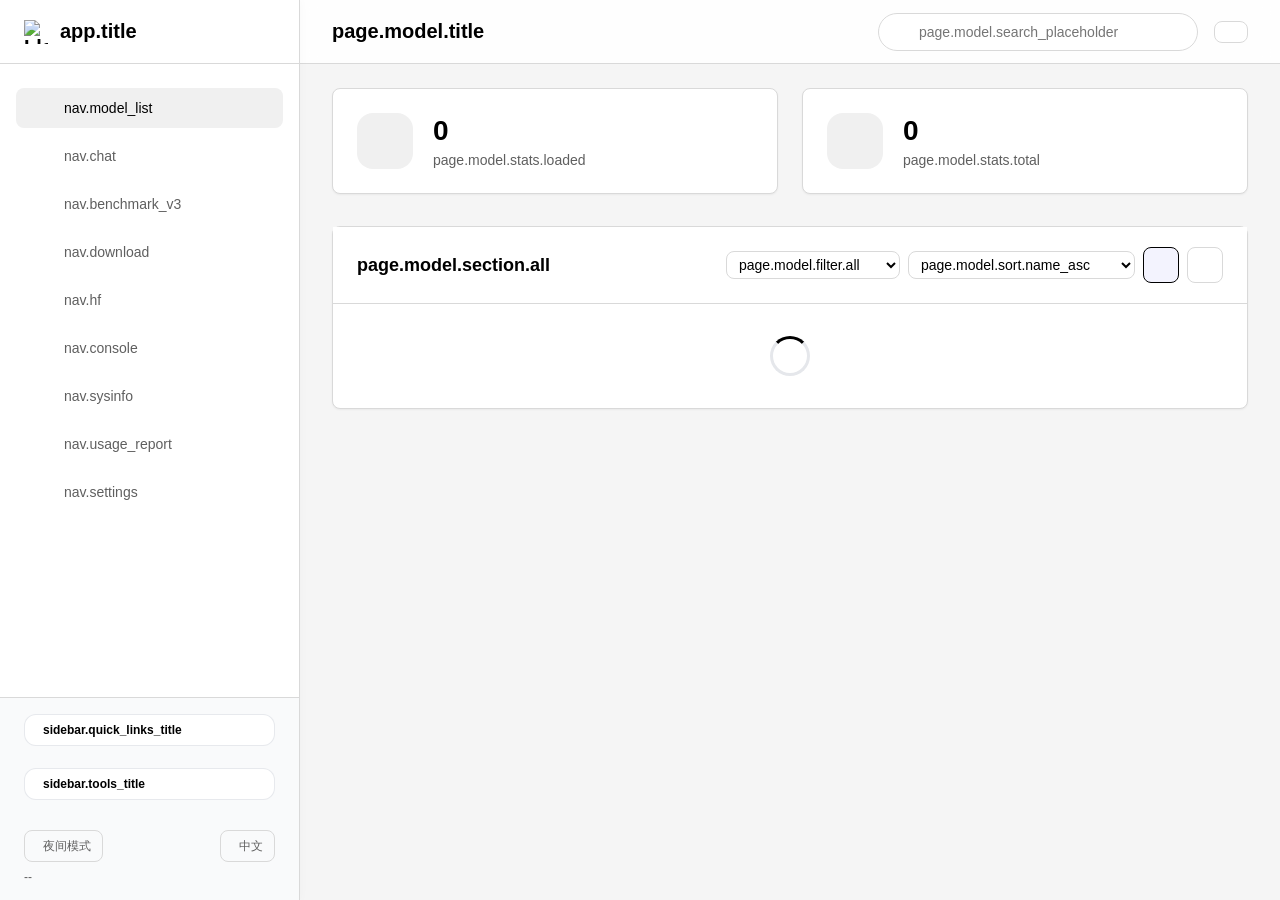
==== src/main/resources/web/index.html @ cb4c66ed "优化：模型排序可以手动选择“是否将运行中模型排在前面”，视情况选择自己喜欢的排序，挺好" ====
<!DOCTYPE html>
<html lang="zh-CN">

<head>
    <meta charset="UTF-8">
    <meta name="viewport" content="width=device-width, initial-scale=1.0">
    <title data-i18n="app.title">app.title</title>
    <link rel="manifest" href="/manifest.json">
    <link rel="icon" href="/favicon.ico" type="image/x-icon">
    <link rel="apple-touch-icon" href="/icon/icon-192x192.png">
    <meta name="theme-color" content="#f5f5f5">
    <link rel="stylesheet" href="css/all.min.css">
    <link href="css/css2.css" rel="stylesheet">
    <link rel="stylesheet" href="css/index.css">
    <style>
        .sidebar-quick-links {
            display: flex;
            flex-direction: column;
            margin-bottom: 0.75rem;
        }

        .sidebar-quick-link {
            display: flex;
            align-items: flex-start;
            gap: 0.625rem;
            padding: 0.5rem 0.625rem;
            border: 1px solid rgba(229, 231, 235, 0.9);
            border-radius: 0.75rem;
            background: #ffffff;
            text-decoration: none;
            color: var(--text-primary);
            transition: border-color var(--transition-speed), background-color var(--transition-speed), transform var(--transition-speed);
        }

        .sidebar-quick-link:hover {
            background-color: #f9fafb;
            border-color: rgba(79, 70, 229, 0.35);
            transform: translateY(-1px);
        }

        .sidebar-quick-link:focus-visible {
            outline: none;
            border-color: rgba(79, 70, 229, 0.55);
            box-shadow: 0 0 0 3px rgba(79, 70, 229, 0.18);
        }

        .sidebar-quick-link-icon {
            width: 1.25rem;
            text-align: center;
            margin-top: 0.125rem;
            color: var(--text-secondary);
            flex: 0 0 auto;
        }

        .sidebar-quick-link-text {
            flex: 1;
            min-width: 0;
            display: flex;
            flex-direction: column;
            gap: 0.125rem;
        }

        .sidebar-quick-link-domain {
            font-size: 0.8rem;
            font-weight: 700;
            line-height: 1.1;
            word-break: break-all;
        }

        .sidebar-quick-link-desc {
            font-size: 0.7rem;
            color: var(--text-secondary);
            line-height: 1.2;
        }

        .sidebar-quick-link-ext {
            color: var(--text-secondary);
            opacity: 0.8;
            margin-top: 0.15rem;
            flex: 0 0 auto;
        }

        .sidebar-quick-links-toggle {
            display: flex;
            align-items: center;
            gap: 0.5rem;
            width: 100%;
            padding: 0.5rem 0.625rem;
            border: 1px solid rgba(229, 231, 235, 0.9);
            border-radius: 0.75rem;
            background: #ffffff;
            color: var(--text-primary);
            font-size: 0.75rem;
            font-weight: 700;
            cursor: pointer;
            transition: border-color var(--transition-speed), background-color var(--transition-speed);
            font-family: inherit;
        }

        .sidebar-quick-links-toggle:hover {
            background-color: #f9fafb;
            border-color: rgba(79, 70, 229, 0.35);
        }

        .sidebar-quick-links-toggle:focus-visible {
            outline: none;
            border-color: rgba(79, 70, 229, 0.55);
            box-shadow: 0 0 0 3px rgba(79, 70, 229, 0.18);
        }

        .sidebar-quick-links-chevron {
            margin-left: auto;
            font-size: 0.65rem;
            color: var(--text-secondary);
            transition: transform 0.2s;
        }

        .sidebar-quick-links.open .sidebar-quick-links-chevron {
            transform: rotate(180deg);
        }

        .sidebar-quick-links-list {
            display: flex;
            flex-direction: column;
            gap: 0.5rem;
            margin-top: 0.5rem;
            overflow: hidden;
            max-height: 0;
            transition: max-height 0.3s ease, opacity 0.2s ease;
            opacity: 0;
            padding-top: 2px;
        }

        .sidebar-quick-links.open .sidebar-quick-links-list {
            max-height: 500px;
            opacity: 1;
        }

        /* === Console Tab Bar === */
        .console-tab-bar {
            display: flex;
            gap: 4px;
            margin: 0 18px;
            background: var(--sidebar-bg);
            border: 1px solid var(--border-color);
            border-radius: 10px;
            padding: 3px;
            flex-shrink: 0;
        }

        .console-tab-btn {
            flex: 1;
            padding: 7px 12px;
            border: none;
            border-radius: 7px;
            background: transparent;
            color: #6b7280;
            font-size: 13px;
            font-weight: 600;
            cursor: pointer;
            transition: all 0.15s;
            font-family: inherit;
            white-space: nowrap;
            overflow: hidden;
            text-overflow: ellipsis;
        }

        .console-tab-btn:hover {
            color: #4f46e5;
            background: rgba(99, 102, 241, 0.06);
        }

        .console-tab-btn.active {
            background: rgba(99, 102, 241, 0.12);
            color: #4f46e5;
            font-weight: 700;
            box-shadow: 0 1px 3px rgba(0, 0, 0, 0.12);
        }

        .console-tab-container {
            flex: 1 1 0;
            min-height: 0;
            position: relative;
            margin: 0 18px;
        }

        .console-tab-panel {
            position: absolute;
            inset: 0;
            overflow: hidden;
            display: none;
        }

        .console-tab-panel.active {
            display: flex;
        }

        /* === Benchmark V3 Panel === */
        #main-benchmark-v3 {
            display: flex;
            flex-direction: column;
            overflow: hidden;
        }

        #main-benchmark-v3 .tab-bar {
            margin: 0 18px;
            display: flex;
            gap: 4px;
            background: var(--sidebar-bg);
            border: 1px solid var(--border-color);
            border-radius: 10px;
            padding: 3px;
            flex-shrink: 0;
        }

        #main-benchmark-v3 .tab-bar button {
            flex: 1;
            padding: 8px 12px;
            border: none;
            border-radius: 7px;
            background: transparent;
            color: #6b7280;
            font-size: 13px;
            font-weight: 600;
            cursor: pointer;
            transition: all 0.15s;
            font-family: inherit;
        }

        #main-benchmark-v3 .tab-bar button:hover {
            color: #4f46e5;
            background: rgba(99, 102, 241, 0.06);
        }

        #main-benchmark-v3 .tab-bar button.active {
            background: rgba(99, 102, 241, 0.12);
            color: #4f46e5;
            font-weight: 700;
            box-shadow: 0 1px 3px rgba(0, 0, 0, 0.12);
        }

        #main-benchmark-v3 .tab-container {
            flex: 1 1 0;
            min-height: 0;
            position: relative;
            margin: 0 18px;
        }

        #main-benchmark-v3 .tab-panel {
            position: absolute;
            inset: 0;
            overflow: hidden;
            display: none;
        }

        #main-benchmark-v3 .tab-panel.active {
            display: grid;
            grid-template-columns: 18% 1fr;
            grid-template-rows: 1fr;
            gap: 12px;
        }

        #main-benchmark-v3 #serverPanel.active {
            grid-template-columns: 18% auto 1fr;
        }

        #main-benchmark-v3 .left-col {
            display: flex;
            flex-direction: column;
            gap: 8px;
            min-height: 0;
            overflow: hidden;
            padding: 8px 0 0 0;
        }

        #main-benchmark-v3 .mid-col {
            display: flex;
            flex-direction: column;
            gap: 8px;
            min-height: 0;
            overflow: hidden;
            padding: 8px 0 0 0;
        }

        #main-benchmark-v3 .mid-col .card {
            flex: 1;
        }

        #main-benchmark-v3 .right-col {
            display: flex;
            flex-direction: column;
            gap: 8px;
            min-height: 0;
            overflow: hidden;
            padding: 8px 0 0 0;
        }

        #main-benchmark-v3 .card {
            background: var(--card-bg);
            border: 1px solid var(--border-color);
            border-radius: 10px;
            padding: 12px;
            display: flex;
            flex-direction: column;
            gap: 8px;
            box-shadow: 0 8px 20px rgba(0, 0, 0, 0.06);
            min-height: 0;
        }

        #main-benchmark-v3 .card.stretch {
            flex: 1 1 0;
            overflow: hidden;
        }

        #main-benchmark-v3 .card.shrink {
            flex-shrink: 0;
        }

        #main-benchmark-v3 .row {
            display: flex;
            flex-direction: column;
            gap: 4px;
        }

        #main-benchmark-v3 .row label {
            font-size: 11px;
            color: var(--text-secondary);
            font-weight: 500;
        }

        #main-benchmark-v3 .sub-text {
            font-size: 11px;
            color: var(--text-secondary);
        }

        #main-benchmark-v3 .bench-actions {
            display: flex;
            gap: 8px;
            align-items: center;
            flex-wrap: wrap;
            flex-shrink: 0;
        }

        #main-benchmark-v3 .model-list-header {
            display: flex;
            align-items: baseline;
            justify-content: space-between;
            gap: 8px;
            flex-shrink: 0;
        }

        #main-benchmark-v3 .model-menu {
            display: flex;
            flex-direction: column;
            gap: 4px;
            overflow: auto;
            flex: 1 1 0;
            min-height: 0;
            padding: 2px 0;
        }

        #main-benchmark-v3 .model-menu-item {
            width: 100%;
            display: grid;
            grid-template-columns: 1fr;
            gap: 2px;
            border: 1px solid var(--border-color);
            border-radius: 8px;
            padding: 7px 10px;
            background: rgba(255, 255, 255, 0.02);
            color: var(--text-primary);
            cursor: pointer;
            text-align: left;
            font-family: inherit;
            font-size: 12px;
            transition: all 0.15s;
        }

        #main-benchmark-v3 .model-menu-item:hover {
            border-color: rgba(99, 102, 241, 0.45);
            background: rgba(99, 102, 241, 0.08);
        }

        #main-benchmark-v3 .model-menu-item.active {
            border-color: rgba(99, 102, 241, 0.75);
            background: rgba(99, 102, 241, 0.14);
        }

        #main-benchmark-v3 .model-menu-item.loaded:not(.active) {
            border-color: rgba(16, 185, 129, 0.55);
            background: rgba(16, 185, 129, 0.10);
        }

        #main-benchmark-v3 .model-menu-item .name {
            font-weight: 700;
            font-size: 12px;
            overflow: hidden;
            text-overflow: ellipsis;
            white-space: nowrap;
        }

        #main-benchmark-v3 .model-menu-item .meta {
            font-size: 11px;
            color: var(--text-secondary);
            overflow: hidden;
            text-overflow: ellipsis;
            white-space: nowrap;
        }

        #main-benchmark-v3 .rec-card {
            flex: 1 1 auto;
            min-height: 0;
            overflow: hidden;
            display: flex;
            flex-direction: column;
            gap: 8px;
            background: var(--card-bg);
            border: 1px solid var(--border-color);
            border-radius: 10px;
            padding: 12px;
            box-shadow: 0 8px 20px rgba(0, 0, 0, 0.06);
        }

        #main-benchmark-v3 .rec-header {
            display: flex;
            align-items: center;
            justify-content: space-between;
            gap: 8px;
            flex-shrink: 0;
        }

        #main-benchmark-v3 .rec-header .left-group {
            display: flex;
            align-items: center;
            gap: 8px;
            flex: 1;
            min-width: 0;
        }

        #main-benchmark-v3 .chart-wrap {
            flex-shrink: 0;
            height: 140px;
            border: 1px solid var(--border-color);
            border-radius: 8px;
            padding: 6px;
            position: relative;
            background: var(--bg-color);
        }

        #main-benchmark-v3 .chart-wrap canvas {
            width: 100%;
            height: 100%;
            display: block;
        }

        #main-benchmark-v3 .chart-empty {
            position: absolute;
            inset: 0;
            display: flex;
            align-items: center;
            justify-content: center;
            font-size: 12px;
            color: var(--text-secondary);
            pointer-events: none;
        }

        #main-benchmark-v3 .table-wrap {
            flex: 1 1 auto;
            overflow: auto;
            border: 1px solid var(--border-color);
            border-radius: 8px;
            background: var(--bg-color);
            min-height: 0;
        }

        #main-benchmark-v3 .result-table {
            width: 100%;
            border-collapse: collapse;
            font-size: 11px;
        }

        #main-benchmark-v3 .result-table th,
        #main-benchmark-v3 .result-table td {
            border: 1px solid var(--border-color);
            padding: 5px 8px;
            text-align: left;
            white-space: nowrap;
        }

        #main-benchmark-v3 .result-table th {
            background: var(--sidebar-bg);
            color: var(--text-secondary);
            font-weight: 600;
            position: sticky;
            top: 0;
            z-index: 1;
        }

        #main-benchmark-v3 .result-table tbody tr:nth-child(even) {
            background: rgba(255, 255, 255, 0.02);
        }

        #main-benchmark-v3 .result-table tbody tr:hover {
            background: rgba(99, 102, 241, 0.06);
        }

        #main-benchmark-v3 .result-table .empty {
            text-align: center;
            color: var(--text-secondary);
            padding: 24px;
        }

        #main-benchmark-v3 .result-table .action-cell {
            width: 60px;
            text-align: center;
        }

        #main-benchmark-v3 .result-table tr.record-main td {
            border-top: 2px solid rgba(99, 102, 241, 0.65);
        }

        #main-benchmark-v3 .result-table tr.record-detail td {
            white-space: normal;
            word-break: break-word;
            font-size: 10px;
            border-top: 0;
            padding: 3px 8px 4px;
            color: var(--text-secondary);
        }

        #main-benchmark-v3 .result-table tr.record-detail:last-child td {
            border-bottom: 2px solid rgba(99, 102, 241, 0.65);
            padding-bottom: 6px;
        }

        #main-benchmark-v3 .result-table tr.stats-row td {
            background: rgba(99, 102, 241, 0.08);
            font-weight: 700;
            border-top: 2px solid rgba(99, 102, 241, 0.4);
            font-size: 10px;
        }

        #main-benchmark-v3 .result-table .speed-fast {
            color: #10b981;
            font-weight: 600;
        }

        #main-benchmark-v3 .result-table .speed-mid {
            color: #f59e0b;
            font-weight: 600;
        }

        #main-benchmark-v3 .result-table .speed-slow {
            color: #ef4444;
            font-weight: 600;
        }

        #main-benchmark-v3 .pill {
            display: inline-block;
            padding: 3px 10px;
            border: 1px solid var(--border-color);
            border-radius: 999px;
            font-size: 11px;
            white-space: nowrap;
            overflow: hidden;
            text-overflow: ellipsis;
            flex-shrink: 0;
            max-width: 360px;
        }

        #main-benchmark-v3 .node-badge {
            display: inline-block;
            padding: 1px 5px;
            border-radius: 4px;
            font-size: 10px;
            font-weight: 500;
            vertical-align: middle;
        }

        #main-benchmark-v3 .export-btns {
            display: flex;
            gap: 3px;
            flex-shrink: 0;
        }

        #main-benchmark-v3 .export-btns button {
            padding: 4px 10px;
            font-size: 11px;
            border: 1px solid var(--border-color);
            border-radius: 5px;
            background: rgba(255, 255, 255, 0.03);
            color: var(--text-secondary);
            cursor: pointer;
            font-family: inherit;
            transition: all 0.15s;
        }

        #main-benchmark-v3 .export-btns button:hover {
            border-color: rgba(99, 102, 241, 0.4);
            color: var(--text-primary);
        }

        #main-benchmark-v3 .record-action-btn {
            padding: 2px 8px;
            font-size: 11px;
            line-height: 1.4;
            border: 1px solid var(--border-color);
            border-radius: 4px;
            background: rgba(255, 255, 255, 0.03);
            color: var(--text-secondary);
            cursor: pointer;
            font-family: inherit;
            transition: all 0.15s;
        }

        #main-benchmark-v3 .record-action-btn:hover {
            border-color: var(--danger-color);
            color: var(--danger-color);
            background: rgba(239, 68, 68, 0.08);
        }

        #main-benchmark-v3 .bench-result-body {
            flex: 1 1 0;
            min-height: 0;
            display: grid;
            grid-template-columns: 260px 1fr;
            gap: 8px;
            overflow: hidden;
        }

        #main-benchmark-v3 .history-col {
            display: flex;
            flex-direction: column;
            gap: 4px;
            min-height: 0;
            overflow: hidden;
            border: 1px solid var(--border-color);
            border-radius: 8px;
            background: var(--bg-color);
        }

        #main-benchmark-v3 .history-header {
            display: flex;
            align-items: center;
            justify-content: space-between;
            padding: 6px 8px;
            font-size: 11px;
            color: var(--text-secondary);
            border-bottom: 1px solid var(--border-color);
            flex-shrink: 0;
        }

        #main-benchmark-v3 .history-list {
            flex: 1 1 0;
            overflow: auto;
            min-height: 0;
            display: flex;
            flex-direction: column;
        }

        #main-benchmark-v3 .history-item {
            width: 100%;
            border: none;
            border-bottom: 1px solid var(--border-color);
            padding: 6px 8px;
            background: transparent;
            color: var(--text-primary);
            text-align: left;
            cursor: pointer;
            font-family: inherit;
            font-size: 11px;
            line-height: 1.4;
            display: flex;
            justify-content: space-between;
            align-items: center;
            gap: 4px;
            transition: background 0.1s;
            flex-shrink: 0;
        }

        #main-benchmark-v3 .history-item:hover {
            background: rgba(99, 102, 241, 0.06);
        }

        #main-benchmark-v3 .history-item.active {
            background: rgba(99, 102, 241, 0.12);
            border-left: 3px solid var(--primary-color);
        }

        #main-benchmark-v3 .history-item .info {
            overflow: hidden;
            min-width: 0;
        }

        #main-benchmark-v3 .history-item .info .ts {
            font-weight: 600;
            font-size: 10px;
            color: var(--text-secondary);
            white-space: nowrap;
        }

        #main-benchmark-v3 .history-item .info .cmd {
            font-size: 10px;
            color: var(--text-secondary);
            overflow: hidden;
            text-overflow: ellipsis;
            white-space: nowrap;
        }

        #main-benchmark-v3 .history-item .del-btn {
            flex-shrink: 0;
            padding: 0 4px;
            font-size: 10px;
            border: none;
            border-radius: 3px;
            background: transparent;
            color: var(--text-secondary);
            cursor: pointer;
            opacity: 0;
            transition: opacity 0.15s, color 0.15s;
        }

        #main-benchmark-v3 .history-item:hover .del-btn {
            opacity: 1;
        }

        #main-benchmark-v3 .history-item .del-btn:hover {
            color: var(--danger-color);
            background: rgba(239, 68, 68, 0.1);
        }

        #main-benchmark-v3 .history-empty {
            padding: 12px 8px;
            font-size: 11px;
            color: var(--text-secondary);
            text-align: center;
        }

        #main-benchmark-v3 .output-col {
            display: flex;
            flex-direction: column;
            gap: 4px;
            min-height: 0;
            overflow: hidden;
        }

        #main-benchmark-v3 .output-meta {
            font-size: 10px;
            color: var(--text-secondary);
            flex-shrink: 0;
            white-space: nowrap;
            overflow: hidden;
            text-overflow: ellipsis;
        }

        #main-benchmark-v3 .param-groups {
            display: flex;
            flex-direction: column;
            gap: 6px;
        }

        #main-benchmark-v3 .param-group {
            border: 1px solid var(--border-color);
            border-radius: 8px;
            background: var(--card-bg);
        }

        #main-benchmark-v3 .param-group[open] {
            border-color: rgba(99, 102, 241, 0.3);
        }

        #main-benchmark-v3 .param-group-summary {
            display: flex;
            align-items: center;
            gap: 8px;
            padding: 7px 10px;
            cursor: pointer;
            font-size: 13px;
            font-weight: 600;
            color: var(--text-primary);
            user-select: none;
            list-style: none;
            border-radius: 7px;
        }

        #main-benchmark-v3 .param-group-summary::-webkit-details-marker {
            display: none;
        }

        #main-benchmark-v3 .param-group-summary::before {
            content: '▸';
            font-size: 11px;
            color: var(--text-secondary);
            transition: transform 0.2s;
            flex-shrink: 0;
        }

        #main-benchmark-v3 .param-group[open]>.param-group-summary::before {
            transform: rotate(90deg);
        }

        #main-benchmark-v3 .param-group-summary:hover {
            background: rgba(99, 102, 241, 0.06);
        }

        #main-benchmark-v3 .param-group-title {
            flex: 1;
        }

        #main-benchmark-v3 .param-group-count {
            font-size: 11px;
            font-weight: 500;
            color: var(--text-secondary);
            background: rgba(255, 255, 255, 0.06);
            border: 1px solid var(--border-color);
            border-radius: 999px;
            padding: 1px 7px;
            flex-shrink: 0;
        }

        #main-benchmark-v3 .param-group-body {
            padding: 4px 8px 8px;
        }

        #main-benchmark-v3 .param-group-grid {
            display: grid;
            grid-template-columns: 1fr 1fr;
            gap: 1rem;
        }

        #main-benchmark-v3 .param-enable-toggle {
            margin: 0;
            width: 14px;
            height: 14px;
            flex: 0 0 auto;
            transform: translateY(1px);
        }

        /* BModal */
        #benchParamsModal {
            position: fixed;
            inset: 0;
            z-index: 1000;
            background: rgba(0, 0, 0, 0.55);
            align-items: center;
            justify-content: center;
        }

        #benchParamsModal .bench-modal-dialog {
            background: var(--card-bg);
            border: 1px solid var(--border-color);
            border-radius: 12px;
            width: min(90vw, 1024px);
            height: 85vh;
            display: flex;
            flex-direction: column;
            box-shadow: 0 20px 60px rgba(0, 0, 0, 0.35);
        }

        #benchParamsModal .bench-modal-header {
            display: flex;
            align-items: center;
            justify-content: space-between;
            padding: 14px 18px;
            border-bottom: 1px solid var(--border-color);
            flex-shrink: 0;
        }

        #benchParamsModal .bench-modal-body {
            flex: 1 1 0;
            overflow-y: auto;
            padding: 14px 18px;
            min-height: 0;
        }

        #benchParamsModal .bench-modal-footer {
            display: flex;
            justify-content: flex-end;
            padding: 12px 18px;
            border-top: 1px solid var(--border-color);
            flex-shrink: 0;
        }

        #benchParamsModal .device-placeholder {
            font-size: 0.85rem;
            color: var(--text-secondary);
            padding: 8px;
            text-align: center;
        }

        #benchParamsModal #benchParamsDeviceList label {
            display: flex;
            align-items: flex-start;
            gap: 8px;
            padding: 6px;
            border-radius: 8px;
            cursor: pointer;
        }

        #benchParamsModal #benchParamsDeviceList label:hover {
            background: rgba(255, 255, 255, 0.04);
        }

        #benchParamsModal #benchParamsDeviceList .device-label-text {
            font-size: 0.8rem;
            color: var(--text-primary);
            line-height: 1.3;
            word-break: break-word;
        }

        .bench-modal-dialog .param-group-summary {
            font-size: 13px;
        }

        .bench-modal-dialog .form-control {
            font-size: 13px;
        }

        .bench-modal-dialog .sub-text {
            font-size: 12px;
        }

        .bench-modal-dialog .param-group-count {
            font-size: 11px;
        }

        .bench-modal-dialog .record-action-btn {
            font-size: 12px;
        }

        .bench-modal-dialog .param-group-summary::before {
            font-size: 11px;
        }

        .bench-modal-dialog .form-label {
            font-size: 14px;
        }

        #benchParamsModal .param-groups {
            display: flex;
            flex-direction: column;
            gap: 6px;
        }

        #benchParamsModal .param-group {
            border: 1px solid var(--border-color);
            border-radius: 8px;
            background: var(--card-bg);
        }

        #benchParamsModal .param-group[open] {
            border-color: rgba(99, 102, 241, 0.3);
        }

        #benchParamsModal .param-group-summary {
            display: flex;
            align-items: center;
            gap: 8px;
            padding: 7px 10px;
            cursor: pointer;
            font-size: 13px;
            font-weight: 600;
            color: var(--text-primary);
            user-select: none;
            list-style: none;
            border-radius: 7px;
        }

        #benchParamsModal .param-group-summary::-webkit-details-marker {
            display: none;
        }

        #benchParamsModal .param-group-summary::before {
            content: '▸';
            font-size: 11px;
            color: var(--text-secondary);
            transition: transform 0.2s;
            flex-shrink: 0;
        }

        #benchParamsModal .param-group[open]>.param-group-summary::before {
            transform: rotate(90deg);
        }

        #benchParamsModal .param-group-summary:hover {
            background: rgba(99, 102, 241, 0.06);
        }

        #benchParamsModal .param-group-title {
            flex: 1;
        }

        #benchParamsModal .param-group-count {
            font-size: 11px;
            font-weight: 500;
            color: var(--text-secondary);
            background: rgba(255, 255, 255, 0.06);
            border: 1px solid var(--border-color);
            border-radius: 999px;
            padding: 1px 7px;
            flex-shrink: 0;
        }

        #benchParamsModal .param-group-body {
            padding: 4px 8px 8px;
        }

        #benchParamsModal .param-group-grid {
            display: grid;
            grid-template-columns: 1fr 1fr;
            gap: 1rem;
        }

        #benchParamsModal .param-enable-toggle {
            margin: 0;
            width: 14px;
            height: 14px;
            flex: 0 0 auto;
            transform: translateY(1px);
        }

        #benchParamsModal .param-field:has(.param-enable-toggle:not(:checked)) .form-label,
        #benchParamsModal .param-field:has(.param-enable-toggle:not(:checked)) .form-text {
            color: #9ca3af;
        }

        #benchParamsModal .param-field:has(.param-enable-toggle:not(:checked)) .form-control {
            background: #f3f4f6;
            border-color: #e5e7eb;
            color: #9ca3af;
        }

        @media (max-width:960px) {
            #main-benchmark-v3 .tab-panel.active {
                grid-template-columns: 1fr;
            }
        }

        #main-benchmark-v3 .warn-banner {
            margin: 0 18px 6px;
            padding: 8px 12px;
            background: rgba(245, 158, 11, 0.10);
            border: 1px solid rgba(245, 158, 11, 0.30);
            border-radius: 8px;
            font-size: 12px;
            flex-shrink: 0;
            display: flex;
            align-items: flex-start;
            gap: 8px;
        }

        #main-benchmark-v3 .warn-banner i {
            color: #f59e0b;
            margin-top: 1px;
            flex-shrink: 0;
        }

        #main-usage-report {
            display: flex;
            flex-direction: column;
            overflow: hidden;
        }

        #main-usage-report .top-bar {
            flex-shrink: 0;
        }

        #main-usage-report .content-scrollable {
            flex: 1;
            display: flex;
            flex-direction: column;
            padding: 0 18px;
        }

        #main-usage-report .tab-bar {
            margin: 0 18px 12px;
            display: flex;
            gap: 4px;
            background: var(--sidebar-bg);
            border: 1px solid var(--border-color);
            border-radius: 10px;
            padding: 3px;
            flex-shrink: 0;
        }

        #main-usage-report .tab-bar button {
            flex: 1;
            padding: 8px 12px;
            border: none;
            border-radius: 7px;
            background: transparent;
            color: #6b7280;
            font-size: 13px;
            font-weight: 600;
            cursor: pointer;
            transition: all 0.15s;
            font-family: inherit;
        }

        #main-usage-report .tab-bar button:hover {
            color: #4f46e5;
            background: rgba(99, 102, 241, 0.06);
        }

        #main-usage-report .tab-bar button.active {
            background: rgba(99, 102, 241, 0.12);
            color: #4f46e5;
            font-weight: 700;
            box-shadow: 0 1px 3px rgba(0, 0, 0, 0.12);
        }

        #main-usage-report .tab-panel {
            display: none;
            flex: 1;
            flex-direction: column;
            min-height: 0;
        }

        #main-usage-report .tab-panel.active {
            display: flex;
        }

        #main-usage-report .report-card {
            background: var(--card-bg);
            border: 1px solid var(--border-color);
            border-radius: 10px;
            padding: 12px;
            margin: 12px 0;
            box-shadow: 0 8px 20px rgba(0, 0, 0, 0.06);
            flex: 1;
            display: flex;
            flex-direction: column;
            min-height: 0;
            overflow: hidden;
        }

        #main-usage-report .report-card-row {
            flex-direction: row;
            gap: 12px;
        }

        #main-usage-report .token-table-col {
            width: 310px;
            flex-shrink: 0;
            display: flex;
            flex-direction: column;
            min-height: 0;
            overflow: hidden;
        }

        #main-usage-report .token-scroll {
            flex: 1;
            overflow: auto;
            border: 1px solid var(--border-color);
            border-radius: 8px;
            background: var(--bg-color);
            padding: 6px;
        }

        #main-usage-report .token-chart-col {
            flex: 1;
            display: flex;
            flex-direction: column;
            overflow: hidden;
        }

        #main-usage-report .report-table {
            width: 100%;
            border-collapse: collapse;
            font-size: 13px;
        }

        #main-usage-report .report-table th,
        #main-usage-report .report-table td {
            border: 1px solid var(--border-color);
            padding: 6px 10px;
            text-align: left;
            white-space: nowrap;
        }

        #main-usage-report .report-table th {
            background: var(--sidebar-bg);
            color: var(--text-secondary);
            font-weight: 600;
            position: sticky;
            top: 0;
            z-index: 1;
        }

        #main-usage-report .report-table tbody tr:nth-child(even) {
            background: rgba(255, 255, 255, 0.02);
        }

        #main-usage-report .report-table tbody tr:hover {
            background: rgba(99, 102, 241, 0.06);
        }

        #main-usage-report .report-table .empty {
            text-align: center;
            color: var(--text-secondary);
            padding: 24px;
        }

        #main-usage-report .table-wrap {
            flex: 1;
            overflow: auto;
            border: 1px solid var(--border-color);
            border-radius: 8px;
            background: var(--bg-color);
        }

        #main-usage-report .token-card {
            background: var(--card-bg);
            border: 1px solid var(--border-color);
            border-radius: 8px;
            padding: 8px 10px;
            margin-bottom: 6px;
            position: relative;
        }

        #main-usage-report .token-card:last-child {
            margin-bottom: 0;
        }

        #main-usage-report .token-card .tk-model {
            font-weight: 600;
            font-size: 13px;
            margin-bottom: 4px;
            color: var(--text-primary);
            display: flex;
            align-items: center;
            gap: 6px;
        }

        #main-usage-report .token-card .tk-badge {
            display: inline-flex;
            align-items: center;
            justify-content: center;
            width: 18px;
            height: 18px;
            border-radius: 4px;
            background: var(--primary-color);
            color: #fff;
            font-size: 11px;
            font-weight: 700;
            flex-shrink: 0;
        }

        #main-usage-report .token-card .tk-tokens {
            font-size: 12px;
            color: var(--text-secondary);
        }

        #main-usage-report .token-card .tk-tokens span {
            margin-right: 12px;
        }

        #main-usage-report .token-card .tk-cache {
            color: var(--accent-color);
        }

        #main-usage-report .token-card-selected {
            border-color: var(--primary-color) !important;
            background: rgba(99, 102, 241, 0.14) !important;
            box-shadow: 0 0 0 1px var(--primary-color);
        }

        #main-usage-report .token-card {
            transition: border-color var(--transition-speed), background-color var(--transition-speed), box-shadow var(--transition-speed);
        }

        #main-usage-report .token-card:hover {
            border-color: rgba(99, 102, 241, 0.4);
            background: rgba(99, 102, 241, 0.06);
        }

        #main-usage-report .token-card-delete-btn {
            position: absolute;
            bottom: 5px;
            right: 7px;
            padding: 2px 6px;
            font-size: 11px;
            line-height: 1.3;
            border: 1px solid var(--border-color);
            border-radius: 4px;
            background: rgba(255, 255, 255, 0.03);
            color: var(--text-secondary);
            cursor: pointer;
            font-family: inherit;
            transition: all 0.15s;
            opacity: 0.5;
        }

        #main-usage-report .token-card:hover .token-card-delete-btn {
            opacity: 1;
        }

        #main-usage-report .token-card-delete-btn:hover {
            border-color: var(--danger-color);
            color: var(--danger-color);
            background: rgba(239, 68, 68, 0.08);
            opacity: 1;
        }

        #main-usage-report .token-scroll .empty {
            text-align: center;
            color: var(--text-secondary);
            padding: 24px;
            font-size: 13px;
        }

        #main-usage-report .report-summary {
            display: flex;
            gap: 12px;
            margin: 0;
            flex-shrink: 0;
            min-height: 0;
        }

        #main-usage-report .report-summary .stat-card {
            flex: 1;
            background: var(--card-bg);
            border: 1px solid var(--border-color);
            border-radius: 10px;
            padding: 12px 16px;
            box-shadow: 0 8px 20px rgba(0, 0, 0, 0.06);
        }

        #main-usage-report .report-summary .stat-card .stat-value {
            font-size: 24px;
            font-weight: 700;
            color: var(--primary-color);
        }

        #main-usage-report .report-summary .stat-card .stat-label {
            font-size: 12px;
            color: var(--text-secondary);
            margin-top: 4px;
        }

        #main-usage-report .report-filter {
            display: flex;
            align-items: center;
            gap: 8px;
            flex-shrink: 0;
            margin: 0;
        }

        #main-usage-report .report-filter select {
            padding: 4px 8px;
            border: 1px solid var(--border-color);
            border-radius: 6px;
            background: var(--card-bg);
            color: var(--text-primary);
            font-size: 12px;
            font-family: inherit;
        }

        #main-usage-report .report-pagination {
            display: flex;
            align-items: center;
            gap: 8px;
            flex-shrink: 0;
            padding: 8px 0;
            font-size: 12px;
            color: var(--text-secondary);
        }

        #main-usage-report .report-pagination button {
            padding: 4px 10px;
            border: 1px solid var(--border-color);
            border-radius: 6px;
            background: var(--card-bg);
            color: var(--text-primary);
            cursor: pointer;
            font-family: inherit;
            font-size: 12px;
        }

        #main-usage-report .report-pagination button:hover {
            border-color: var(--primary-color);
            color: var(--primary-color);
        }

        #main-usage-report .report-pagination button:disabled {
            opacity: 0.4;
            cursor: default;
        }

        #main-usage-report .chart-title {
            font-size: 12px;
            font-weight: 600;
            color: var(--text-secondary);
            padding: 6px 0 4px;
            flex-shrink: 0;
        }

        #main-usage-report .chart-title-row {
            display: flex;
            align-items: center;
            justify-content: space-between;
            padding: 6px 0 4px;
            flex-shrink: 0;
            gap: 8px;
        }

        #main-usage-report .chart-month-select {
            padding: 2px 6px;
            border: 1px solid var(--border-color);
            border-radius: 5px;
            background: var(--card-bg);
            color: var(--text-primary);
            font-size: 11px;
            font-family: inherit;
            cursor: pointer;
        }

        #main-usage-report .chart-wrap {
            flex: 1;
            position: relative;
            border: 1px solid var(--border-color);
            border-radius: 8px;
            padding: 6px;
            background: var(--bg-color);
            overflow: hidden;
            min-height: 100px;
            max-height: 200px;
        }

        #main-usage-report .chart-wrap canvas {
            width: 100%;
            height: 100%;
            display: block;
        }

        #main-usage-report .chart-empty {
            position: absolute;
            inset: 0;
            display: flex;
            align-items: center;
            justify-content: center;
            font-size: 13px;
            color: var(--text-secondary);
            pointer-events: none;
        }

        @media (max-width:768px) {
            #main-usage-report .report-summary {
                flex-direction: column;
            }

            #main-usage-report .tab-bar {
                margin: 0 12px;
            }

            #main-usage-report .content-scrollable {
                padding: 0 12px;
            }

            #main-usage-report .report-card {
                margin: 8px 0;
            }

            #main-usage-report .report-summary {
                margin: 0;
            }

            #main-usage-report .report-filter {
                margin: 0;
            }
        }

        /* HTTPS Setup Guide Markdown */
        .https-setup-content {
            font-size: 0.8rem;
            line-height: 1.6;
            color: var(--text-primary);
            overflow-x: auto;
        }

        .https-setup-content h1 {
            font-size: 1.1rem;
            margin: 0.75rem 0 0.5rem;
            padding-bottom: 0.3rem;
            border-bottom: 1px solid var(--border-color);
        }

        .https-setup-content h2 {
            font-size: 0.95rem;
            margin: 0.65rem 0 0.4rem;
            padding-bottom: 0.2rem;
            border-bottom: 1px solid var(--border-color);
        }

        .https-setup-content h3 {
            font-size: 0.85rem;
            margin: 0.55rem 0 0.35rem;
        }

        .https-setup-content p {
            margin: 0.35rem 0;
        }

        .https-setup-content ul,
        .https-setup-content ol {
            margin: 0.25rem 0;
            padding-left: 1.25rem;
        }

        .https-setup-content li {
            margin: 0.15rem 0;
        }

        .https-setup-content code {
            font-family: Consolas, 'Courier New', monospace;
            font-size: 0.75rem;
            background: rgba(99, 102, 241, 0.1);
            padding: 0.1rem 0.3rem;
            border-radius: 3px;
        }

        .https-setup-content pre {
            background: var(--sidebar-bg);
            border: 1px solid var(--border-color);
            border-radius: 6px;
            padding: 0.6rem;
            overflow-x: auto;
            margin: 0.4rem 0;
        }

        .https-setup-content pre code {
            background: none;
            padding: 0;
            border-radius: 0;
        }

        .https-setup-content table {
            border-collapse: collapse;
            width: 100%;
            margin: 0.4rem 0;
            font-size: 0.75rem;
        }

        .https-setup-content th,
        .https-setup-content td {
            border: 1px solid var(--border-color);
            padding: 0.3rem 0.5rem;
            text-align: left;
        }

        .https-setup-content th {
            background: var(--sidebar-bg);
            font-weight: 600;
        }

        .https-setup-content hr {
            border: none;
            border-top: 1px solid var(--border-color);
            margin: 0.75rem 0;
        }

        .https-setup-content blockquote {
            margin: 0.35rem 0;
            padding: 0.25rem 0.75rem;
            border-left: 3px solid var(--accent-color);
            background: rgba(99, 102, 241, 0.04);
            border-radius: 0 4px 4px 0;
        }

        .https-setup-content blockquote p {
            margin: 0.15rem 0;
        }

        .https-setup-content a {
            color: var(--accent-color);
        }

        .https-setup-content strong {
            font-weight: 600;
        }

        /* === Update Tab Sub-tabs === */
        #main-settings .update-sub-tab-bar {
            display: flex;
            gap: 4px;
            background: var(--sidebar-bg);
            border: 1px solid var(--border-color);
            border-radius: 10px;
            padding: 3px;
            margin-bottom: 0.75rem;
            flex-shrink: 0;
        }

        #main-settings .update-sub-tab-btn {
            flex: 1;
            padding: 8px 12px;
            border: none;
            border-radius: 7px;
            background: transparent;
            color: #6b7280;
            font-size: 13px;
            font-weight: 600;
            cursor: pointer;
            transition: all 0.15s;
            font-family: inherit;
            display: flex;
            align-items: center;
            justify-content: center;
            gap: 6px;
        }

        #main-settings .update-sub-tab-btn:hover {
            color: #4f46e5;
            background: rgba(99, 102, 241, 0.06);
        }

        #main-settings .update-sub-tab-btn.active {
            background: rgba(99, 102, 241, 0.12);
            color: #4f46e5;
            font-weight: 700;
            box-shadow: 0 1px 3px rgba(0, 0, 0, 0.12);
        }

        #main-settings .update-sub-container {
            position: relative;
            flex: 1;
            min-height: 0;
            display: flex;
            flex-direction: column;
        }

        #main-settings .update-sub-panel {
            display: none;
            flex: 1;
            min-height: 0;
            overflow: hidden;
            flex-direction: column;
        }

        #main-settings .update-sub-panel.active {
            display: flex;
        }

        #main-settings .llamacpp-asset-list {
            flex: 1;
            overflow-y: auto;
            min-height: 0;
        }

        /* === llama.cpp Download === */
        #main-settings .llamacpp-header-row {
            display: flex;
            align-items: center;
            justify-content: space-between;
            gap: 0.75rem;
            flex-wrap: wrap;
            margin-bottom: 0.5rem;
        }

        #main-settings .llamacpp-version-info {
            display: flex;
            align-items: baseline;
            gap: 0.5rem;
            flex-wrap: wrap;
        }

        #main-settings .llamacpp-version-label {
            font-size: 0.85rem;
            color: var(--text-secondary);
        }

        #main-settings .llamacpp-version-tag {
            font-size: 1rem;
            font-weight: 700;
            color: var(--primary-color);
        }

        #main-settings .llamacpp-published-at {
            font-size: 0.8rem;
            color: var(--text-secondary);
        }

        #main-settings .llamacpp-header-actions {
            display: flex;
            gap: 0.5rem;
        }

        #main-settings .llamacpp-proxy-row {
            display: flex;
            align-items: center;
            gap: 0.75rem;
        }

        #main-settings .llamacpp-proxy-label {
            font-size: 0.85rem;
            color: var(--text-secondary);
            display: flex;
            align-items: center;
            gap: 4px;
        }

        #main-settings .update-proxy-select {
            padding: 4px 8px;
            border: 1px solid var(--border-color);
            border-radius: 6px;
            background: var(--card-bg);
            color: var(--text-primary);
            font-size: 12px;
            font-family: inherit;
        }

        #main-settings .llamacpp-asset-list {
            display: flex;
            flex-direction: column;
            gap: 6px;
        }

        #main-settings .llamacpp-asset-row {
            background: var(--card-bg);
            border: 1px solid var(--border-color);
            border-radius: 8px;
            padding: 10px 12px;
            display: flex;
            flex-direction: column;
            gap: 6px;
            box-shadow: 0 2px 8px rgba(0, 0, 0, 0.04);
        }

        #main-settings .llamacpp-asset-info {
            display: flex;
            align-items: baseline;
            justify-content: space-between;
            gap: 0.5rem;
            flex-wrap: wrap;
        }

        #main-settings .llamacpp-asset-name {
            font-size: 0.85rem;
            font-weight: 600;
            color: var(--text-primary);
            word-break: break-all;
        }

        #main-settings .llamacpp-asset-meta {
            display: flex;
            gap: 0.75rem;
            font-size: 0.8rem;
            color: var(--text-secondary);
            flex-shrink: 0;
        }

        #main-settings .llamacpp-asset-progress {
            display: flex;
            align-items: center;
            gap: 8px;
        }

        #main-settings .llamacpp-asset-progress .update-progress-bar-outer {
            flex: 1;
            height: 6px;
            background: var(--sidebar-bg);
            border-radius: 3px;
            overflow: hidden;
        }

        #main-settings .llamacpp-asset-progress .update-progress-bar-inner {
            height: 100%;
            background: var(--primary-color);
            border-radius: 3px;
            transition: width 0.3s;
        }

        #main-settings .llamacpp-progress-text {
            font-size: 0.8rem;
            color: var(--text-secondary);
            min-width: 36px;
            text-align: right;
        }

        #main-settings .llamacpp-asset-actions {
            display: flex;
            justify-content: flex-end;
        }

        #main-settings .llamacpp-installed-badge {
            display: inline-flex;
            align-items: center;
            gap: 4px;
            font-size: 0.8rem;
            font-weight: 600;
            color: #10b981;
            padding: 4px 10px;
            border-radius: 6px;
            background: rgba(16, 185, 129, 0.08);
            border: 1px solid rgba(16, 185, 129, 0.25);
        }

        /* === System Info Layout === */
        #main-sysinfo .ff-content {
            flex: 1;
            min-height: 0;
            overflow: auto;
            padding: 12px 18px;
        }

        #main-sysinfo .ff-stats {
            display: grid;
            grid-template-columns: repeat(5, 1fr);
            gap: 12px;
            margin-bottom: 12px;
        }

        #main-sysinfo .ff-stat-card {
            background: var(--card-bg);
            border: 1px solid var(--border-color);
            border-radius: 10px;
            padding: 14px 16px;
            box-shadow: 0 8px 20px rgba(0, 0, 0, 0.06);
        }

        #main-sysinfo .ff-stat-icon {
            font-size: 20px;
            color: var(--primary-color);
            margin-bottom: 6px;
        }

        #main-sysinfo .ff-stat-value {
            font-size: 16px;
            font-weight: 700;
            color: var(--text-primary);
            line-height: 1.3;
            overflow: hidden;
            text-overflow: ellipsis;
            white-space: nowrap;
        }

        #main-sysinfo .ff-stat-label {
            font-size: 11px;
            color: var(--text-secondary);
            margin-top: 2px;
        }

        #main-sysinfo .ff-grid {
            display: grid;
            grid-template-columns: 1fr 1fr;
            gap: 12px;
        }

        #main-sysinfo .ff-card {
            background: var(--card-bg);
            border: 1px solid var(--border-color);
            border-radius: 10px;
            padding: 14px 16px;
            box-shadow: 0 8px 20px rgba(0, 0, 0, 0.06);
        }

        #main-sysinfo .ff-card-title {
            font-size: 13px;
            font-weight: 700;
            color: var(--text-primary);
            margin-bottom: 10px;
            display: flex;
            align-items: center;
            gap: 6px;
        }

        #main-sysinfo .ff-card-title i {
            color: var(--primary-color);
            font-size: 14px;
        }

        #main-sysinfo .ff-row {
            display: flex;
            justify-content: space-between;
            align-items: baseline;
            padding: 4px 0;
            font-size: 12px;
            border-bottom: 1px solid var(--border-color);
        }

        #main-sysinfo .ff-row:last-child {
            border-bottom: none;
        }

        #main-sysinfo .ff-row-label {
            color: var(--text-secondary);
            font-weight: 500;
        }

        #main-sysinfo .ff-row-value {
            color: var(--text-primary);
            font-weight: 600;
            text-align: right;
            overflow: hidden;
            text-overflow: ellipsis;
            white-space: nowrap;
            max-width: 60%;
        }

        #main-sysinfo .ff-progress-bar {
            height: 6px;
            background: var(--sidebar-bg);
            border-radius: 3px;
            margin-top: 4px;
            overflow: hidden;
        }

        #main-sysinfo .ff-progress-fill {
            height: 100%;
            border-radius: 3px;
            transition: width 0.3s;
        }

        #main-sysinfo .ff-progress-fill.green {
            background: #10b981;
        }

        #main-sysinfo .ff-progress-fill.blue {
            background: #4f46e5;
        }

        #main-sysinfo .ff-progress-fill.yellow {
            background: #f59e0b;
        }

        #main-sysinfo .ff-disk-item {
            padding: 8px 0;
            border-bottom: 1px solid var(--border-color);
        }

        #main-sysinfo .ff-disk-item:last-child {
            border-bottom: none;
        }

        #main-sysinfo .ff-disk-name {
            font-size: 12px;
            font-weight: 600;
            color: var(--text-primary);
            display: flex;
            justify-content: space-between;
        }

        #main-sysinfo .ff-disk-mount {
            font-size: 11px;
            color: var(--text-secondary);
            margin-top: 2px;
        }

        #main-sysinfo .ff-gpu-card {
            border: 1px solid var(--border-color);
            border-radius: 8px;
            padding: 12px;
            margin-bottom: 8px;
            background: var(--bg-color);
        }

        #main-sysinfo .ff-gpu-card:last-child {
            margin-bottom: 0;
        }

        #main-sysinfo .ff-gpu-name {
            font-size: 13px;
            font-weight: 700;
            color: var(--text-primary);
            display: flex;
            align-items: center;
            gap: 6px;
        }

        #main-sysinfo .ff-gpu-vendor {
            font-size: 11px;
            font-weight: 500;
            color: var(--text-secondary);
            background: var(--sidebar-bg);
            padding: 1px 6px;
            border-radius: 4px;
        }

        #main-sysinfo .ff-gpu-stats {
            display: grid;
            grid-template-columns: 1fr 1fr;
            gap: 4px 12px;
            margin-top: 8px;
        }

        #main-sysinfo .ff-gpu-stat {
            font-size: 11px;
        }

        #main-sysinfo .ff-gpu-stat-label {
            color: var(--text-secondary);
        }

        #main-sysinfo .ff-gpu-stat-value {
            color: var(--text-primary);
            font-weight: 600;
        }

        #main-sysinfo .ff-empty {
            text-align: center;
            color: var(--text-secondary);
            padding: 40px 20px;
            font-size: 13px;
        }

        #main-sysinfo .ff-error {
            text-align: center;
            color: #ef4444;
            padding: 40px 20px;
            font-size: 13px;
        }

        #main-sysinfo .ff-old-format {
            text-align: center;
            color: var(--text-secondary);
            padding: 40px 20px;
            font-size: 13px;
        }

        @media (max-width:960px) {
            #main-sysinfo .ff-stats {
                grid-template-columns: repeat(2, 1fr);
            }

            #main-sysinfo .ff-grid {
                grid-template-columns: 1fr;
            }
        }

        @media (max-width:600px) {
            #main-sysinfo .ff-stats {
                grid-template-columns: 1fr;
            }
        }

        .param-desc-modal-body {
            font-size: 15px;
            line-height: 1.8;
            white-space: pre-wrap;
            word-break: break-word;
            color: var(--text-primary);
            padding: 4px 0;
        }

        .param-desc-flag {
            display: inline-block;
            font-size: 12px;
            color: var(--text-secondary);
            background: var(--sidebar-bg);
            border: 1px solid var(--border-color);
            border-radius: 4px;
            padding: 2px 8px;
            margin-bottom: 12px;
            font-family: Consolas, monospace;
        }

        [data-theme="dark"] .sidebar-quick-link {
            background: var(--card-bg);
            border-color: rgba(255, 255, 255, 0.1);
        }

        [data-theme="dark"] .sidebar-quick-link:hover {
            background-color: var(--hover-bg);
            border-color: rgba(129, 140, 248, 0.35);
        }

        [data-theme="dark"] .sidebar-quick-links-toggle {
            background: var(--card-bg);
            border-color: rgba(255, 255, 255, 0.1);
        }

        [data-theme="dark"] .sidebar-quick-links-toggle:hover {
            background-color: var(--hover-bg);
            border-color: rgba(129, 140, 248, 0.35);
        }

        [data-theme="dark"] .console-tab-btn,
        [data-theme="dark"] .tab-bar button,
        [data-theme="dark"] #main-usage-report .tab-bar button,
        [data-theme="dark"] #main-settings .update-sub-tab-btn,
        [data-theme="dark"] .tab-btn {
            color: #94a3b8;
        }

        [data-theme="dark"] .console-tab-btn:hover,
        [data-theme="dark"] .tab-bar button:hover,
        [data-theme="dark"] #main-usage-report .tab-bar button:hover,
        [data-theme="dark"] #main-settings .update-sub-tab-btn:hover,
        [data-theme="dark"] .tab-btn:hover {
            color: #a5b4fc;
            background: rgba(129, 140, 248, 0.06);
        }

        [data-theme="dark"] .console-tab-btn.active,
        [data-theme="dark"] .tab-bar button.active,
        [data-theme="dark"] #main-usage-report .tab-bar button.active,
        [data-theme="dark"] #main-settings .update-sub-tab-btn.active,
        [data-theme="dark"] .tab-btn.active {
            background: rgba(129, 140, 248, 0.14);
            color: #a5b4fc;
        }

        [data-theme="dark"] #main-benchmark-v3 .result-table th {
            background: var(--sidebar-bg);
        }

        [data-theme="dark"] #main-benchmark-v3 .result-table tbody tr:nth-child(even) {
            background: rgba(255, 255, 255, 0.03);
        }

        [data-theme="dark"] #main-benchmark-v3 .result-table tbody tr:hover {
            background: rgba(129, 140, 248, 0.06);
        }

        [data-theme="dark"] #main-usage-report .report-table th {
            background: var(--sidebar-bg);
        }

        [data-theme="dark"] #main-usage-report .report-table tbody tr:nth-child(even) {
            background: rgba(255, 255, 255, 0.03);
        }

        [data-theme="dark"] #main-usage-report .report-table tbody tr:hover {
            background: rgba(129, 140, 248, 0.06);
        }

        [data-theme="dark"] .llamacpp-installed-badge {
            color: #10b981;
            background: rgba(16, 185, 129, 0.1);
            border-color: rgba(16, 185, 129, 0.25);
        }

        [data-theme="dark"] #benchParamsModal .param-field:has(.param-enable-toggle:not(:checked)) .form-label,
        [data-theme="dark"] #benchParamsModal .param-field:has(.param-enable-toggle:not(:checked)) .form-text {
            color: #6b7280;
        }

        [data-theme="dark"] #benchParamsModal .param-field:has(.param-enable-toggle:not(:checked)) .form-control {
            background: var(--disabled-bg);
            border-color: var(--border-color);
            color: #6b7280;
        }

        [data-theme="dark"] #main-benchmark-v3 .param-field:has(.param-enable-toggle:not(:checked)) .form-control {
            background: var(--disabled-bg);
            border-color: var(--border-color);
            color: #6b7280;
        }

        [data-theme="dark"] .node-master-banner {
            background: rgba(245, 158, 11, 0.10) !important;
            border-color: rgba(245, 158, 11, 0.30) !important;
            color: #fbbf24 !important;
        }

        [data-theme="dark"] .param-desc-trigger {
            color: var(--text-secondary) !important;
        }
    </style>
</head>

<body>
    <!-- Sidebar -->
    <aside class="sidebar">
        <div class="sidebar-header">
            <a href="#" class="app-logo">
                <img src="llama1-icon-transparent.png" alt="LlamaCpp Server" class="app-logo-image">
                <span data-i18n="app.title">app.title</span>
            </a>
        </div>
        <nav class="sidebar-nav">

            <a href="#" class="nav-item active" id="nav-model-list" onclick="showModelList(); return false;">
                <i class="fas fa-cubes"></i>
                <span data-i18n="nav.model_list">nav.model_list</span>
            </a>
            <a href="chat/index.html" class="nav-item" target="_blank" id="nav-chat-completion">
                <i class="fas fa-comments"></i>
                <span data-i18n="nav.chat">nav.chat</span>
            </a>
            <a href="#" class="nav-item" id="nav-benchmark-v3" onclick="showBenchmarkV3(); return false;">
                <i class="fas fa-gauge-high"></i>
                <span data-i18n="nav.benchmark_v3">nav.benchmark_v3</span>
            </a>
            <a href="#" class="nav-item" id="nav-download" onclick="showDownloadManager(); return false;">
                <i class="fas fa-download"></i>
                <span data-i18n="nav.download">nav.download</span>
            </a>
            <a href="#" class="nav-item" id="nav-hf" onclick="showHuggingFace(); return false;">
                <i class="fas fa-search"></i>
                <span data-i18n="nav.hf">nav.hf</span>
            </a>
            <a href="#" class="nav-item" id="nav-console" onclick="showConsolePage(); return false;">
                <i class="fas fa-terminal"></i>
                <span data-i18n="nav.console">nav.console</span>
            </a>
            <a href="#" class="nav-item" id="nav-sysinfo" onclick="showSysInfoPage(); return false;">
                <i class="fas fa-microchip"></i>
                <span data-i18n="nav.sysinfo">nav.sysinfo</span>
            </a>
            <a href="#" class="nav-item" id="nav-model-path" onclick="showModelPathSetting(); return false;"
                style="display: none">
                <i class="fas fa-folder-open"></i>
                <span data-i18n="nav.model_path">nav.model_path</span>
            </a>
            <a href="#" class="nav-item" id="nav-usage-report" onclick="showUsageReport(); return false;">
                <i class="fas fa-chart-simple"></i>
                <span data-i18n="nav.usage_report">nav.usage_report</span>
            </a>
            <a href="#" class="nav-item" id="nav-settings" onclick="showSettingsPage(); return false;">
                <i class="fas fa-cog"></i>
                <span data-i18n="nav.settings">nav.settings</span>
            </a>
        </nav>
        <div class="sidebar-footer">
            <div class="sidebar-quick-links">
                <button class="sidebar-quick-links-toggle" onclick="toggleQuickLinks()" type="button"
                    title="Toggle quick links">
                    <i class="fas fa-link"></i>
                    <span data-i18n="sidebar.quick_links_title">sidebar.quick_links_title</span>
                    <i class="fas fa-chevron-down sidebar-quick-links-chevron"></i>
                </button>
                <div class="sidebar-quick-links-list" id="sidebarQuickLinksList">
                    <a class="sidebar-quick-link" href="https://huggingface.co/" target="_blank"
                        rel="noopener noreferrer">
                        <i class="fas fa-cloud sidebar-quick-link-icon"></i>
                        <span class="sidebar-quick-link-text">
                            <span class="sidebar-quick-link-domain">huggingface.co</span>
                            <span class="sidebar-quick-link-desc"
                                data-i18n="sidebar.quick_links.hf_desc">sidebar.quick_links.hf_desc</span>
                        </span>
                        <i class="fas fa-external-link-alt sidebar-quick-link-ext"></i>
                    </a>
                    <a class="sidebar-quick-link" href="https://hf-mirror.com/" target="_blank"
                        rel="noopener noreferrer">
                        <i class="fas fa-globe sidebar-quick-link-icon"></i>
                        <span class="sidebar-quick-link-text">
                            <span class="sidebar-quick-link-domain">hf-mirror.com</span>
                            <span class="sidebar-quick-link-desc"
                                data-i18n="sidebar.quick_links.mirror_desc">sidebar.quick_links.mirror_desc</span>
                        </span>
                        <i class="fas fa-external-link-alt sidebar-quick-link-ext"></i>
                    </a>
                    <a class="sidebar-quick-link" href="https://modelscope.com/" target="_blank"
                        rel="noopener noreferrer">
                        <i class="fas fa-box-open sidebar-quick-link-icon"></i>
                        <span class="sidebar-quick-link-text">
                            <span class="sidebar-quick-link-domain">modelscope.com</span>
                            <span class="sidebar-quick-link-desc"
                                data-i18n="sidebar.quick_links.modelscope_desc">sidebar.quick_links.modelscope_desc</span>
                        </span>
                        <i class="fas fa-external-link-alt sidebar-quick-link-ext"></i>
                    </a>
                    <a class="sidebar-quick-link" href="https://github.com/ggml-org/llama.cpp/releases" target="_blank"
                        rel="noopener noreferrer">
                        <i class="fab fa-github sidebar-quick-link-icon"></i>
                        <span class="sidebar-quick-link-text">
                            <span class="sidebar-quick-link-domain">llama.cpp Releases</span>
                            <span class="sidebar-quick-link-desc"
                                data-i18n="sidebar.quick_links.github_desc">sidebar.quick_links.github_desc</span>
                        </span>
                        <i class="fas fa-external-link-alt sidebar-quick-link-ext"></i>
                    </a>
                </div>
            </div>
            <div class="sidebar-quick-links" style="margin-bottom: 0.75rem;">
                <button class="sidebar-quick-links-toggle" onclick="toggleMagicTools()" type="button">
                    <i class="fas fa-wand-magic-sparkles"></i>
                    <span data-i18n="sidebar.tools_title">sidebar.tools_title</span>
                    <i class="fas fa-chevron-down sidebar-quick-links-chevron"></i>
                </button>
                <div class="sidebar-quick-links-list" id="sidebarMagicToolsList">
                    <a class="sidebar-quick-link" href="tools/mtp-bench.html" target="_blank" rel="noopener noreferrer">
                        <i class="fas fa-gauge-high sidebar-quick-link-icon"></i>
                        <span class="sidebar-quick-link-text">
                            <span class="sidebar-quick-link-domain">MTP Bench</span>
                            <span class="sidebar-quick-link-desc" data-i18n="sidebar.tools.mtp_bench_desc">sidebar.tools.mtp_bench_desc</span>
                        </span>
                        <i class="fas fa-external-link-alt sidebar-quick-link-ext"></i>
                    </a>
                    <a class="sidebar-quick-link" href="tools/perplexity.html" target="_blank" rel="noopener noreferrer">
                        <i class="fas fa-wave-square sidebar-quick-link-icon"></i>
                        <span class="sidebar-quick-link-text">
                            <span class="sidebar-quick-link-domain">Perplexity</span>
                            <span class="sidebar-quick-link-desc" data-i18n="sidebar.tools.perplexity_desc">sidebar.tools.perplexity_desc</span>
                        </span>
                        <i class="fas fa-external-link-alt sidebar-quick-link-ext"></i>
                    </a>
                </div>
            </div>
            <div
                style="display: flex; align-items: center; justify-content: space-between; gap: 0.4rem; padding: 0.5rem 0;">
                <button id="themeToggle" onclick="toggleTheme()" title="common.theme.toggle_title"
                    data-i18n="common.theme.toggle_title" data-i18n-attr="title"
                    style="background: none; border: 1px solid var(--border-color); border-radius: 8px; padding: 0.4rem 0.7rem; cursor: pointer; color: var(--text-secondary); font-size: 0.85rem; display: flex; align-items: center; gap: 0.4rem; transition: all 0.2s;">
                    <i id="themeToggleIcon" class="fas fa-moon"></i>
                    <span id="themeToggleText" data-i18n="common.theme.dark"
                        style="font-size: 0.75rem;">common.theme.dark</span>
                </button>
                <button id="langToggle" onclick="toggleLang()" title="Switch Language"
                    style="background: none; border: 1px solid var(--border-color); border-radius: 8px; padding: 0.4rem 0.7rem; cursor: pointer; color: var(--text-secondary); font-size: 0.85rem; display: flex; align-items: center; gap: 0.4rem; transition: all 0.2s;">
                    <i class="fas fa-language"></i>
                    <span id="langToggleText" style="font-size: 0.75rem;">EN</span>
                </button>
            </div>
            <div id="appBuildInfo" style="font-size: 0.75rem; color: var(--text-secondary);">
                <div id="appVersionText">--</div>
                <div id="appBuildTimeText"></div>
            </div>
        </div>
    </aside>

    <!-- Main Content -->
    <main class="main-area" id="main-model-list">
        <!-- Top Bar -->
        <div class="top-bar">
            <h1 class="page-title" data-i18n="page.model.title">page.model.title</h1>
            <div class="top-actions">
                <div class="search-box">
                    <i class="fas fa-search search-icon"></i>
                    <input type="text" id="modelSearchInput" class="search-input"
                        placeholder="page.model.search_placeholder" data-i18n="page.model.search_placeholder"
                        data-i18n-attr="placeholder">
                </div>
                <button class="btn btn-secondary" onclick="refreshModels()" title="common.refresh"
                    data-i18n="common.refresh" data-i18n-attr="title">
                    <i class="fas fa-sync-alt"></i>
                </button>
            </div>
        </div>

        <!-- Scrollable Content -->
        <div class="content-scrollable">
            <!-- Stats Grid -->
            <div class="stats-grid">
                <div class="stat-card">
                    <div class="stat-icon">
                        <i class="fas fa-check-circle"></i>
                    </div>
                    <div class="stat-info">
                        <h3 id="loadedModelsCount">0</h3>
                        <p data-i18n="page.model.stats.loaded">page.model.stats.loaded</p>
                    </div>
                </div>
                <div class="stat-card">
                    <div class="stat-icon">
                        <i class="fas fa-box-open"></i>
                    </div>
                    <div class="stat-info">
                        <h3 id="totalModelsCount">0</h3>
                        <p data-i18n="page.model.stats.total">page.model.stats.total</p>
                    </div>
                </div>
            </div>

            <!-- Model List -->
            <div class="model-list-container">
                <div class="model-list-header">
                    <h2 data-i18n="page.model.section.all">page.model.section.all</h2>
                    <div style="margin-left: auto; display: flex; align-items: center; gap: 0.5rem;">
                        <select id="modelNodeFilter" class="form-control"
                            style="padding: 4px 8px; width: auto; font-size: 0.875rem;"
                            onchange="sortAndRenderModels()">
                            <option value="all" data-i18n="page.model.filter.all">page.model.filter.all</option>
                            <option value="local" data-i18n="page.model.filter.local">page.model.filter.local</option>
                        </select>
                        <select id="modelSortSelect" class="form-control"
                            style="padding: 4px 8px; width: auto; font-size: 0.875rem;"
                            onchange="sortAndRenderModels()">
                            <option value="name_asc" data-i18n="page.model.sort.name_asc">page.model.sort.name_asc
                            </option>
                            <option value="name_desc" data-i18n="page.model.sort.name_desc">page.model.sort.name_desc
                            </option>
                            <option value="size_asc" data-i18n="page.model.sort.size_asc">page.model.sort.size_asc
                            </option>
                            <option value="size_desc" data-i18n="page.model.sort.size_desc">page.model.sort.size_desc
                            </option>
                            <option value="params_asc" data-i18n="page.model.sort.params_asc">page.model.sort.params_asc
                            </option>
                            <option value="params_desc" data-i18n="page.model.sort.params_desc">
                                page.model.sort.params_desc</option>
                        </select>
                        <button id="runningFirstToggle" class="btn-icon active" style="width:36px;height:36px;"
                            title="page.model.sort.running_first" data-i18n="page.model.sort.running_first" data-i18n-attr="title"
                            onclick="toggleRunningFirst()">
                            <i class="fas fa-bolt"></i>
                        </button>
                        <button id="modelViewToggle" class="btn-icon" style="width:36px;height:36px;"
                            title="Toggle view" onclick="toggleModelView()">
                            <i class="fas fa-th-large"></i>
                        </button>
                    </div>
                </div>
                <div id="modelsList">
                    <div class="loading-spinner">
                        <div class="spinner"></div>
                    </div>
                </div>
            </div>
        </div>
    </main>

    <main class="main-area" id="main-download" style="display: none">
        <div class="top-bar">
            <h1 class="page-title" data-i18n="page.download.title">page.download.title</h1>
            <div class="top-actions">
                <button class="btn btn-primary" onclick="DownloadManager.openCreateDownloadModal()">
                    <i class="fas fa-plus"></i>
                    <span data-i18n="page.download.create_task">page.download.create_task</span>
                </button>
            </div>
        </div>

        <div class="content-scrollable">
            <div class="stats-grid">
                <div class="stat-card">
                    <div class="stat-icon">
                        <i class="fas fa-download"></i>
                    </div>
                    <div class="stat-info">
                        <h3 id="activeDownloadsCount">0</h3>
                        <p data-i18n="page.download.stats.active">page.download.stats.active</p>
                    </div>
                </div>
                <div class="stat-card">
                    <div class="stat-icon">
                        <i class="fas fa-clock"></i>
                    </div>
                    <div class="stat-info">
                        <h3 id="pendingDownloadsCount">0</h3>
                        <p data-i18n="page.download.stats.pending">page.download.stats.pending</p>
                    </div>
                </div>
                <div class="stat-card">
                    <div class="stat-icon">
                        <i class="fas fa-check-circle"></i>
                    </div>
                    <div class="stat-info">
                        <h3 id="completedDownloadsCount">0</h3>
                        <p data-i18n="page.download.stats.completed">page.download.stats.completed</p>
                    </div>
                </div>
                <div class="stat-card">
                    <div class="stat-icon">
                        <i class="fas fa-list"></i>
                    </div>
                    <div class="stat-info">
                        <h3 id="totalDownloadsCount">0</h3>
                        <p data-i18n="page.download.stats.total">page.download.stats.total</p>
                    </div>
                </div>
            </div>

            <div class="download-list-container">
                <div class="download-list-header">
                    <h2 data-i18n="page.download.section.tasks">page.download.section.tasks</h2>
                    <div style="margin-left: auto;">
                        <button class="btn btn-secondary" onclick="DownloadManager.refreshDownloads()"
                            title="common.refresh" data-i18n="common.refresh" data-i18n-attr="title">
                            <i class="fas fa-sync-alt"></i>
                        </button>
                    </div>
                </div>
                <div id="downloadsList">
                    <div class="loading-spinner">
                        <div class="spinner"></div>
                    </div>
                </div>
            </div>
        </div>
    </main>


    <main class="main-area" id="main-settings" style="display: none">
        <div class="top-bar">
            <h1 class="page-title" data-i18n="page.settings.title">page.settings.title</h1>
        </div>

        <div class="content-scrollable">
            <div class="settings-layout">
                <div class="settings-tabs" role="tablist">
                    <button class="settings-tab active" data-tab="server">
                        <i class="fas fa-server"></i> <span
                            data-i18n="page.settings.tab.server">page.settings.tab.server</span>
                    </button>
                    <button class="settings-tab" data-tab="compat">
                        <i class="fas fa-plug"></i> <span
                            data-i18n="page.settings.tab.compat">page.settings.tab.compat</span>
                    </button>
                    <button class="settings-tab" data-tab="security">
                        <i class="fas fa-shield-alt"></i> <span
                            data-i18n="page.settings.tab.security">page.settings.tab.security</span>
                    </button>
                    <button class="settings-tab" data-tab="https">
                        <i class="fas fa-lock"></i> <span
                            data-i18n="page.settings.tab.https">page.settings.tab.https</span>
                    </button>
                    <button class="settings-tab" data-tab="logging">
                        <i class="fas fa-file-alt"></i> <span
                            data-i18n="page.settings.tab.logging">page.settings.tab.logging</span>
                    </button>
                    <button class="settings-tab" data-tab="download">
                        <i class="fas fa-download"></i> <span
                            data-i18n="page.settings.tab.download">page.settings.tab.download</span>
                    </button>
                    <button class="settings-tab" data-tab="nodes">
                        <i class="fas fa-network-wired"></i> <span data-i18n="page.settings.tab.nodes">节点</span>
                    </button>
                    <button class="settings-tab" data-tab="update">
                        <i class="fas fa-sync-alt"></i> <span data-i18n="page.settings.tab.update">版本更新</span>
                    </button>
                </div>

                <div class="settings-content">

                    <!-- Tab: Server -->
                    <div class="settings-tab-panel active" data-tab-panel="server">
                        <div class="settings-panel">
                            <div class="settings-panel-body">
                                <div class="settings-hint" data-i18n="page.settings.server.hint">
                                    page.settings.server.hint</div>
                                <div class="settings-toggle-list">
                                    <div class="settings-toggle-row">
                                        <div class="settings-toggle-title">
                                            <i class="fas fa-globe"></i><span
                                                data-i18n="page.settings.server.web_port">page.settings.server.web_port</span>
                                        </div>
                                        <div class="settings-compat-actions">
                                            <div class="settings-port-field">
                                                <span class="settings-port-label"
                                                    data-i18n="common.port">common.port</span>
                                                <input class="form-control settings-port-input" type="number"
                                                    id="webPortInput" min="1" max="65535" placeholder="8080">
                                            </div>
                                            <button class="btn btn-primary btn-sm" id="saveServerPortsBtn"
                                                data-i18n="common.save"
                                                style="margin-left: 0.5rem;">common.save</button>
                                        </div>
                                    </div>
                                </div>
                                <div class="settings-toggle-list" style="margin-top: 0.75rem;">
                                    <div class="settings-toggle-row">
                                        <div class="settings-toggle-title">
                                            <i class="fas fa-server"></i><span
                                                data-i18n="page.settings.server.mcp_server">page.settings.server.mcp_server</span>
                                        </div>
                                        <div class="settings-compat-actions">
                                            <div class="form-check" style="margin: 0;">
                                                <input class="form-check-input" type="checkbox" id="toggleMcpServer">
                                                <label class="form-check-label" for="toggleMcpServer"
                                                    data-i18n="common.enable">common.enable</label>
                                            </div>
                                        </div>
                                    </div>
                                </div>
                                <hr style="margin: 1rem 0; border-color: var(--border-color);">
                                <div class="form-group" style="margin: 0;">
                                    <label class="form-label"
                                        style="font-size: 1rem; cursor: pointer; user-select: none;"
                                        onclick="toggleLlamaCppSection()">
                                        <i class="fas fa-microchip"></i>
                                        <span data-i18n="page.settings.server.llamacpp_section">Llama.cpp 路径管理</span>
                                        <i class="fas fa-chevron-down" id="llamacppSectionChevron"
                                            style="margin-left: 0.5rem; font-size: 0.75rem; transition: transform 0.2s;"></i>
                                    </label>
                                    <small class="form-text" data-i18n="page.settings.server.llamacpp_section_desc">
                                        管理 llama-cli/llama-server 可执行文件所在目录，用于启动模型子进程。
                                    </small>
                                </div>
                                <div id="llamacppSectionContent" style="display: none;">
                                    <div style="margin-top: 0.75rem;">
                                        <div
                                            style="display: flex; align-items: center; gap: 0.75rem; margin-bottom: 0.5rem;">
                                            <span style="font-size: 0.85rem; color: var(--text-secondary);">
                                                <span data-i18n="page.settings.server.llamacpp_stats"></span>
                                                <strong id="llamacppCountSettings">0</strong>
                                            </span>
                                        </div>
                                        <div id="llamacppListSettings">
                                            <div class="empty-state" style="padding: 1rem;">
                                                <div class="empty-state-icon"><i class="fas fa-folder-open"></i></div>
                                                <div class="empty-state-text" data-i18n="page.llamacpp.empty">尚未配置任何
                                                    Llama.cpp 路径</div>
                                            </div>
                                        </div>
                                        <div style="display: flex; gap: 0.5rem; margin-top: 0.5rem;">
                                            <button class="btn btn-primary btn-sm" onclick="openAddLlamaCppModal()">
                                                <i class="fas fa-plus"></i> <span
                                                    data-i18n="common.add_path">添加路径</span>
                                            </button>
                                            <button class="btn btn-secondary btn-sm" onclick="loadLlamaCppList()">
                                                <i class="fas fa-sync-alt"></i> <span
                                                    data-i18n="common.refresh">刷新</span>
                                            </button>
                                        </div>
                                    </div>
                                </div>
                                <hr style="margin: 1rem 0; border-color: var(--border-color);">
                                <div class="form-group" style="margin: 0;">
                                    <label class="form-label"
                                        style="font-size: 1rem; cursor: pointer; user-select: none;"
                                        onclick="toggleModelPathSection()">
                                        <i class="fas fa-folder-open"></i>
                                        <span data-i18n="page.settings.server.modelpath_section">模型路径管理</span>
                                        <i class="fas fa-chevron-down" id="modelPathSectionChevron"
                                            style="margin-left: 0.5rem; font-size: 0.75rem; transition: transform 0.2s;"></i>
                                    </label>
                                    <small class="form-text" data-i18n="page.settings.server.modelpath_section_desc">
                                        管理模型文件所在目录，用于自动扫描和发现 GGUF 模型。
                                    </small>
                                </div>
                                <div id="modelPathSectionContent" style="display: none;">
                                    <div style="margin-top: 0.75rem;">
                                        <div
                                            style="display: flex; align-items: center; gap: 0.75rem; margin-bottom: 0.5rem;">
                                            <span style="font-size: 0.85rem; color: var(--text-secondary);">
                                                <span data-i18n="page.settings.server.modelpath_stats"></span>
                                                <strong id="modelPathCountSettings">0</strong>
                                            </span>
                                        </div>
                                        <div id="modelPathListSettings">
                                            <div class="empty-state" style="padding: 1rem;">
                                                <div class="empty-state-icon"><i class="fas fa-folder-open"></i></div>
                                                <div class="empty-state-text" data-i18n="page.model_path.empty">
                                                    尚未配置任何模型路径</div>
                                            </div>
                                        </div>
                                        <div style="display: flex; gap: 0.5rem; margin-top: 0.5rem;">
                                            <button class="btn btn-primary btn-sm" onclick="openAddModelPathModal()">
                                                <i class="fas fa-plus"></i> <span
                                                    data-i18n="common.add_path">添加路径</span>
                                            </button>
                                            <button class="btn btn-secondary btn-sm" onclick="loadModelPathList()">
                                                <i class="fas fa-sync-alt"></i> <span
                                                    data-i18n="common.refresh">刷新</span>
                                            </button>
                                        </div>
                                    </div>
                                </div>
                                <hr style="margin: 1rem 0; border-color: var(--border-color);">
                                <div class="form-group" style="margin: 0;">
                                    <label class="form-label"
                                        style="font-size: 1rem; cursor: pointer; user-select: none;"
                                        onclick="toggleProxySection()">
                                        <i class="fas fa-globe"></i>
                                        <span data-i18n="page.settings.server.proxy_section">HTTP 代理</span>
                                        <i class="fas fa-chevron-down" id="proxySectionChevron"
                                            style="margin-left: 0.5rem; font-size: 0.75rem; transition: transform 0.2s;"></i>
                                    </label>
                                    <small class="form-text" data-i18n="page.settings.server.proxy_section_desc">
                                        配置 HTTP 代理，用于访问 HuggingFace 等外部服务。
                                    </small>
                                </div>
                                <div id="proxySectionContent" style="display: none;">
                                    <div style="margin-top: 0.75rem;">
                                        <div style="display: flex; flex-direction: column; gap: 0.75rem;">
                                            <div class="form-check" style="margin: 0;">
                                                <input class="form-check-input" type="checkbox" id="toggleProxyEnabled">
                                                <label class="form-check-label" for="toggleProxyEnabled"
                                                    data-i18n="common.enable">启用代理</label>
                                            </div>
                                            <div class="row"
                                                style="display: flex; flex-direction: column; gap: 0.5rem;">
                                                <div style="display: flex; gap: 0.5rem; align-items: center;">
                                                    <div class="row" style="flex: 1;">
                                                        <label class="form-label" style="font-size: 12px;"
                                                            data-i18n="page.settings.server.proxy_host">主机/域名</label>
                                                        <input class="form-control" type="text" id="proxyHostInput"
                                                            placeholder="例如: 127.0.0.1 或 proxy.example.com"
                                                            data-i18n-attr="placeholder"
                                                            data-i18n="page.settings.server.proxy_host_placeholder"
                                                            style="font-size: 13px;">
                                                    </div>
                                                    <div class="row" style="width: 120px;">
                                                        <label class="form-label" style="font-size: 12px;"
                                                            data-i18n="page.settings.server.proxy_port">端口</label>
                                                        <input class="form-control" type="number" id="proxyPortInput"
                                                            min="1" max="65535" placeholder="7890"
                                                            style="font-size: 13px;">
                                                    </div>
                                                </div>
                                                <div class="row">
                                                    <label class="form-label" style="font-size: 12px;"
                                                        data-i18n="page.settings.server.proxy_username">用户名（可选）</label>
                                                    <input class="form-control" type="text" id="proxyUsernameInput"
                                                        placeholder="无需认证则留空" data-i18n-attr="placeholder"
                                                        data-i18n="page.settings.server.proxy_username_placeholder"
                                                        style="font-size: 13px;">
                                                </div>
                                                <div class="row">
                                                    <label class="form-label" style="font-size: 12px;"
                                                        data-i18n="page.settings.server.proxy_password">密码（可选）</label>
                                                    <input class="form-control" type="password" id="proxyPasswordInput"
                                                        placeholder="输入密码" data-i18n-attr="placeholder"
                                                        data-i18n="page.settings.server.proxy_password_placeholder"
                                                        style="font-size: 13px;">
                                                </div>
                                            </div>
                                            <div
                                                style="display: flex; gap: 0.5rem; justify-content: flex-end; margin-top: 0.25rem;">
                                                <button class="btn btn-secondary btn-sm"
                                                    onclick="testProxyConnection()">
                                                    <i class="fas fa-plug"></i> <span
                                                        data-i18n="page.settings.server.proxy_test">测试连接</span>
                                                </button>
                                                <button class="btn btn-primary btn-sm" onclick="saveProxyConfig()">
                                                    <i class="fas fa-save"></i> <span data-i18n="common.save">保存</span>
                                                </button>
                                            </div>
                                        </div>
                                    </div>
                                </div>
                            </div>
                        </div>
                    </div>

                    <!-- Tab: Compatibility -->
                    <div class="settings-tab-panel" data-tab-panel="compat">
                        <div class="settings-panel">
                            <div class="settings-panel-body">
                                <div class="form-group" style="margin: 0;">
                                    <label class="form-label"
                                        data-i18n="page.settings.general.compat.title">page.settings.general.compat.title</label>
                                    <small class="form-text"
                                        data-i18n="page.settings.general.compat.desc">page.settings.general.compat.desc</small>
                                </div>
                                <div class="settings-hint" data-i18n="page.settings.compat.hint">
                                    page.settings.compat.hint</div>
                                <div class="settings-toggle-list">
                                    <div class="settings-toggle-row">
                                        <div class="settings-toggle-title">
                                            <i class="fas fa-plug"></i><span>Ollama</span>
                                        </div>
                                        <div class="settings-compat-actions">
                                            <div class="settings-port-field">
                                                <span class="settings-port-label"
                                                    data-i18n="common.port">common.port</span>
                                                <input class="form-control settings-port-input" type="number"
                                                    id="ollamaCompatPortInput" min="1" max="65535" placeholder="11434">
                                            </div>
                                            <div class="form-check" style="margin: 0;">
                                                <input class="form-check-input" type="checkbox" id="toggleOllamaCompat">
                                                <label class="form-check-label" for="toggleOllamaCompat"
                                                    data-i18n="common.enable">common.enable</label>
                                            </div>
                                        </div>
                                    </div>
                                    <div class="settings-toggle-row">
                                        <div class="settings-toggle-title">
                                            <i class="fas fa-plug"></i><span>LMStudio</span>
                                        </div>
                                        <div class="settings-compat-actions">
                                            <div class="settings-port-field">
                                                <span class="settings-port-label"
                                                    data-i18n="common.port">common.port</span>
                                                <input class="form-control settings-port-input" type="number"
                                                    id="lmstudioCompatPortInput" min="1" max="65535" placeholder="1234">
                                            </div>
                                            <div class="form-check" style="margin: 0;">
                                                <input class="form-check-input" type="checkbox"
                                                    id="toggleLmstudioCompat">
                                                <label class="form-check-label" for="toggleLmstudioCompat"
                                                    data-i18n="common.enable">common.enable</label>
                                            </div>
                                        </div>
                                    </div>
                                </div>
                                <div class="settings-actions-row">
                                    <button class="btn btn-primary" id="saveCompatPortsBtn"
                                        data-i18n="page.settings.general.compat.save_ports">page.settings.general.compat.save_ports</button>
                                </div>
                            </div>
                        </div>
                    </div>

                    <!-- Tab: Security -->
                    <div class="settings-tab-panel" data-tab-panel="security">
                        <div class="settings-panel">
                            <div class="settings-panel-body">
                                <div class="form-group" style="margin: 0;">
                                    <label class="form-label"
                                        data-i18n="page.settings.security.title">page.settings.security.title</label>
                                    <small class="form-text"
                                        data-i18n="page.settings.security.desc">page.settings.security.desc</small>
                                </div>
                                <div class="settings-hint" data-i18n="page.settings.security.hint">
                                    page.settings.security.hint</div>
                                <div class="settings-toggle-list">
                                    <div class="settings-toggle-row">
                                        <div class="settings-toggle-title">
                                            <i class="fas fa-key"></i><span
                                                data-i18n="page.settings.security.enable">page.settings.security.enable</span>
                                        </div>
                                        <div class="settings-compat-actions">
                                            <div class="form-check" style="margin: 0;">
                                                <input class="form-check-input" type="checkbox"
                                                    id="toggleApiKeyEnabled">
                                                <label class="form-check-label" for="toggleApiKeyEnabled"
                                                    data-i18n="common.enable">common.enable</label>
                                            </div>
                                        </div>
                                    </div>
                                </div>
                                <div class="settings-field-row" style="margin-top: 0.75rem;">
                                    <div class="settings-field">
                                        <label class="form-label"
                                            data-i18n="page.settings.security.api_key">page.settings.security.api_key</label>
                                        <small class="form-text"
                                            data-i18n="page.settings.security.api_key_desc">page.settings.security.api_key_desc</small>
                                        <input class="form-control" type="password" id="apiKeyInput"
                                            placeholder="page.settings.security.api_key">
                                    </div>
                                </div>
                                <div class="settings-actions-row">
                                    <button class="btn btn-primary" id="saveSecurityBtn"
                                        data-i18n="common.save">common.save</button>
                                </div>
                            </div>
                        </div>
                    </div>

                    <!-- Tab: HTTPS -->
                    <div class="settings-tab-panel" data-tab-panel="https">
                        <div class="settings-panel">
                            <div class="settings-panel-body">
                                <div class="form-group" style="margin: 0;">
                                    <label class="form-label"
                                        data-i18n="page.settings.https.title">page.settings.https.title</label>
                                    <small class="form-text"
                                        data-i18n="page.settings.https.desc">page.settings.https.desc</small>
                                </div>

                                <!-- Certificate Status Card -->
                                <div id="httpsCertStatusCard"
                                    style="margin-top:1rem;padding:1rem;border:1px solid var(--border-color);border-radius:0.75rem;background:var(--sidebar-bg);">

                                    <!-- No certificate state -->
                                    <div id="httpsNoCertState">
                                        <div style="display:flex;align-items:center;gap:0.5rem;margin-bottom:0.75rem;color:var(--text-primary);">
                                            <i class="fas fa-shield-alt" style="color:#f59e0b;font-size:1.1rem;"></i>
                                            <span style="font-weight:700;font-size:0.9rem;"
                                                data-i18n="page.settings.https.no_cert_title">page.settings.https.no_cert_title</span>
                                        </div>
                                        <div class="form-text" style="margin-bottom:0.75rem;"
                                            data-i18n="page.settings.https.no_cert_desc">page.settings.https.no_cert_desc</div>

                                        <details style="margin-bottom:0.75rem;">
                                            <summary style="cursor:pointer;font-size:0.8rem;font-weight:600;color:var(--text-primary);user-select:none;">
                                                <span data-i18n="page.settings.https.self_signed_info_title">page.settings.https.self_signed_info_title</span>
                                            </summary>
                                            <div style="margin-top:0.5rem;padding:0.65rem;border:1px solid var(--border-color);border-radius:0.5rem;background:var(--card-bg);font-size:0.75rem;line-height:1.6;">
                                                <div style="margin-bottom:0.4rem;">
                                                    <span style="font-weight:600;color:#10b981;"
                                                        data-i18n="page.settings.https.self_signed_pros_title">page.settings.https.self_signed_pros_title</span>
                                                    <span data-i18n="page.settings.https.self_signed_pros">page.settings.https.self_signed_pros</span>
                                                </div>
                                                <div style="margin-bottom:0.4rem;">
                                                    <span style="font-weight:600;color:#ef4444;"
                                                        data-i18n="page.settings.https.self_signed_cons_title">page.settings.https.self_signed_cons_title</span>
                                                    <span data-i18n="page.settings.https.self_signed_cons">page.settings.https.self_signed_cons</span>
                                                </div>
                                                <div>
                                                    <span style="font-weight:600;color:#f59e0b;"
                                                        data-i18n="page.settings.https.self_signed_notes_title">page.settings.https.self_signed_notes_title</span>
                                                    <span data-i18n="page.settings.https.self_signed_notes">page.settings.https.self_signed_notes</span>
                                                </div>
                                            </div>
                                        </details>

                                        <div class="form-text" style="margin-bottom:0.5rem;font-weight:600;"
                                            data-i18n="page.settings.https.cert_gen_title">page.settings.https.cert_gen_title</div>

                                        <div id="httpsCertGenError" style="display:none;margin-bottom:0.75rem;padding:0.5rem 0.75rem;color:#ef4444;background:rgba(239,68,68,0.08);border:1px solid rgba(239,68,68,0.2);border-radius:0.5rem;font-size:0.75rem;"></div>

                                        <div class="settings-field-row">
                                            <div class="settings-field">
                                                <label class="form-label"
                                                    data-i18n="page.settings.https.cert_gen_ips">page.settings.https.cert_gen_ips</label>
                                                <small class="form-text"
                                                    data-i18n="page.settings.https.cert_gen_ips_desc">page.settings.https.cert_gen_ips_desc</small>
                                                <textarea class="form-control" id="httpsCertGenIps" rows="2"
                                                    placeholder="192.168.1.100"></textarea>
                                            </div>
                                            <div class="settings-field">
                                                <label class="form-label"
                                                    data-i18n="page.settings.https.cert_gen_hostnames">page.settings.https.cert_gen_hostnames</label>
                                                <small class="form-text"
                                                    data-i18n="page.settings.https.cert_gen_hostnames_desc">page.settings.https.cert_gen_hostnames_desc</small>
                                                <textarea class="form-control" id="httpsCertGenHostnames" rows="2">localhost</textarea>
                                            </div>
                                        </div>

                                        <details style="margin-top:0.75rem;">
                                            <summary style="cursor:pointer;font-size:0.78rem;font-weight:600;color:var(--text-secondary);user-select:none;"
                                                data-i18n="page.settings.https.advanced_options">page.settings.https.advanced_options</summary>
                                            <div style="margin-top:0.5rem;">
                                                <div class="settings-field-row">
                                                    <div class="settings-field">
                                                        <label class="form-label"
                                                            data-i18n="page.settings.https.cert_gen_cn">page.settings.https.cert_gen_cn</label>
                                                        <input class="form-control" id="httpsCertGenCn" type="text"
                                                            placeholder="localhost">
                                                    </div>
                                                    <div class="settings-field">
                                                        <label class="form-label"
                                                            data-i18n="page.settings.https.cert_gen_validity">page.settings.https.cert_gen_validity</label>
                                                        <input class="form-control" id="httpsCertGenValidity" type="number"
                                                            min="1" value="3650">
                                                    </div>
                                                </div>
                                                <div class="settings-field-row" style="margin-top:0.75rem;">
                                                    <div class="settings-field">
                                                        <label class="form-label"
                                                            data-i18n="page.settings.https.cert_gen_password">page.settings.https.cert_gen_password</label>
                                                        <input class="form-control" id="httpsCertGenPassword" type="text"
                                                            placeholder="page.settings.https.cert_gen_password_placeholder"
                                                            data-i18n="page.settings.https.cert_gen_password_placeholder"
                                                            data-i18n-attr="placeholder">
                                                    </div>
                                                    <div class="settings-field">
                                                        <label class="form-label"
                                                            data-i18n="page.settings.https.cert_gen_keysize">page.settings.https.cert_gen_keysize</label>
                                                        <select class="form-control" id="httpsCertGenKeysize">
                                                            <option value="2048">2048</option>
                                                            <option value="4096">4096</option>
                                                        </select>
                                                    </div>
                                                </div>
                                                <div class="settings-field-row" style="margin-top:0.75rem;">
                                                    <div class="settings-field">
                                                        <label class="form-label"
                                                            data-i18n="page.settings.https.cert_gen_output">page.settings.https.cert_gen_output</label>
                                                        <input class="form-control" id="httpsCertGenOutput" type="text"
                                                            value="ssl">
                                                    </div>
                                                </div>
                                            </div>
                                        </details>

                                        <div class="settings-actions-row"
                                            style="justify-content:flex-start;gap:0.75rem;margin-top:0.75rem;padding-top:0.75rem;">
                                            <button class="btn btn-primary" id="httpsCertGenBtn"
                                                data-i18n="page.settings.https.cert_gen_btn">page.settings.https.cert_gen_btn</button>
                                            <span id="httpsCertGenStatus"
                                                style="font-size:0.75rem;color:var(--text-secondary);display:flex;align-items:center;gap:0.35rem;"></span>
                                        </div>

                                        <div id="httpsCertGenResult"
                                            style="display:none;margin-top:0.75rem;padding:0.75rem;border:1px solid var(--border-color);border-radius:0.5rem;background:var(--card-bg);font-size:0.75rem;">
                                            <div
                                                style="display:flex;align-items:center;justify-content:space-between;gap:0.35rem;margin-bottom:0.5rem;color:#10b981;font-weight:600;">
                                                <span><i class="fas fa-check-circle"></i> <span
                                                        data-i18n="page.settings.https.cert_gen_success">page.settings.https.cert_gen_success</span></span>
                                                <button class="btn btn-secondary btn-sm" id="httpsCertGenCopyCmdBtn"
                                                    type="button" data-i18n="common.copy_command">common.copy_command</button>
                                            </div>
                                            <div id="httpsCertGenResultContent"></div>
                                            <div id="httpsCertGenFillHint"
                                                style="margin-top:0.5rem;padding:0.5rem;background:rgba(16,185,129,0.08);border-radius:0.4rem;color:#10b981;">
                                            </div>
                                        </div>
                                    </div>

                                    <!-- Has certificate state -->
                                    <div id="httpsHasCertState" style="display:none;">
                                        <div style="display:flex;align-items:center;gap:0.5rem;margin-bottom:0.75rem;color:var(--text-primary);">
                                            <i class="fas fa-check-circle" style="color:#10b981;font-size:1.1rem;"></i>
                                            <span style="font-weight:700;font-size:0.9rem;"
                                                data-i18n="page.settings.https.has_cert_title">page.settings.https.has_cert_title</span>
                                        </div>

                                        <div id="httpsCertInfo"
                                            style="margin-bottom:0.75rem;padding:0.65rem;border:1px solid var(--border-color);border-radius:0.5rem;background:var(--card-bg);font-size:0.75rem;line-height:1.6;">
                                        </div>

                                        <div class="form-text" style="margin-bottom:0.75rem;"
                                            data-i18n="page.settings.https.download_desc">page.settings.https.download_desc</div>

                                        <div style="display:flex;gap:0.5rem;flex-wrap:wrap;margin-bottom:0.75rem;">
                                            <a class="btn btn-primary" id="httpsCertDownloadBtn" href="/api/cert/download"
                                                download="keystore.p12" style="text-decoration:none;">
                                                <i class="fas fa-download"></i> <span
                                                    data-i18n="page.settings.https.download_cert">page.settings.https.download_cert</span>
                                            </a>
                                            <button class="btn btn-secondary" id="httpsCertCopyPasswordBtn" type="button">
                                                <i class="fas fa-copy"></i> <span
                                                    data-i18n="page.settings.https.copy_password">page.settings.https.copy_password</span>
                                            </button>
                                            <button class="btn btn-secondary" id="httpsCertRegenerateBtn" type="button">
                                                <i class="fas fa-redo"></i> <span
                                                    data-i18n="page.settings.https.regenerate">page.settings.https.regenerate</span>
                                            </button>
                                        </div>

                                        <details>
                                            <summary style="cursor:pointer;font-size:0.8rem;font-weight:600;color:var(--text-primary);user-select:none;">
                                                <span data-i18n="page.settings.https.install_guide_title">page.settings.https.install_guide_title</span>
                                            </summary>
                                            <div style="margin-top:0.5rem;padding:0.65rem;border:1px solid var(--border-color);border-radius:0.5rem;background:var(--card-bg);font-size:0.75rem;line-height:1.6;"
                                                id="httpsInstallGuide">
                                            </div>
                                        </details>
                                    </div>
                                </div>

                                <!-- HTTPS Settings -->
                                <div style="margin-top:1.25rem;">
                                    <div style="font-size:0.85rem;font-weight:600;color:var(--text-primary);margin-bottom:0.75rem;">
                                        <i class="fas fa-cog" style="color:#4f46e5;"></i> <span
                                            data-i18n="page.settings.https.https_settings">page.settings.https.https_settings</span>
                                    </div>
                                    <div class="settings-toggle-list">
                                        <div class="settings-toggle-row">
                                            <div class="settings-toggle-title">
                                                <i class="fas fa-lock"></i><span
                                                    data-i18n="page.settings.https.enable">page.settings.https.enable</span>
                                            </div>
                                            <div class="settings-compat-actions">
                                                <div class="form-check" style="margin: 0;">
                                                    <input class="form-check-input" type="checkbox"
                                                        id="toggleHttpsEnabled">
                                                    <label class="form-check-label" for="toggleHttpsEnabled"
                                                        data-i18n="common.enable">common.enable</label>
                                                </div>
                                            </div>
                                        </div>
                                    </div>
                                    <div class="settings-field" style="margin-top: 0.75rem;">
                                        <label class="form-label"
                                            data-i18n="page.settings.https.keystore_path">page.settings.https.keystore_path</label>
                                        <small class="form-text"
                                            data-i18n="page.settings.https.keystore_path_desc">page.settings.https.keystore_path_desc</small>
                                        <div class="dir-browse-input-row">
                                            <input class="form-control" id="httpsCertPathInput"
                                                placeholder="/path/to/keystore.p12">
                                            <button class="btn btn-secondary dir-browse-btn" type="button"
                                                onclick="openFileBrowser('httpsCertPathInput')" title="common.browse"
                                                data-i18n="common.browse" data-i18n-attr="title">
                                                <i class="fas fa-folder-open"></i>
                                            </button>
                                        </div>
                                    </div>
                                    <div class="settings-field" style="margin-top: 0.75rem;">
                                        <label class="form-label"
                                            data-i18n="page.settings.https.password">page.settings.https.password</label>
                                        <input class="form-control" type="password" id="httpsPasswordInput"
                                            placeholder="page.settings.https.password">
                                    </div>
                                    <div class="settings-actions-row">
                                        <button class="btn btn-primary" id="saveHttpsBtn"
                                            data-i18n="common.save">common.save</button>
                                    </div>
                                </div>
                            </div>
                        </div>
                    </div>

                    <!-- Tab: Logging -->
                    <div class="settings-tab-panel" data-tab-panel="logging">
                        <div class="settings-panel">
                            <div class="settings-panel-body">
                                <div class="form-group" style="margin: 0;">
                                    <label class="form-label"
                                        data-i18n="page.settings.logging.title">page.settings.logging.title</label>
                                    <small class="form-text"
                                        data-i18n="page.settings.logging.desc">page.settings.logging.desc</small>
                                </div>
                                <div class="settings-toggle-list">
                                    <div class="settings-toggle-row">
                                        <div class="settings-toggle-title">
                                            <i class="fas fa-link"></i><span
                                                data-i18n="page.settings.logging.url">page.settings.logging.url</span>
                                        </div>
                                        <div class="settings-compat-actions">
                                            <div class="form-check" style="margin: 0;">
                                                <input class="form-check-input" type="checkbox"
                                                    id="toggleLogRequestUrl">
                                                <label class="form-check-label" for="toggleLogRequestUrl"
                                                    data-i18n="common.enable">common.enable</label>
                                            </div>
                                        </div>
                                    </div>
                                    <div class="settings-toggle-row">
                                        <div class="settings-toggle-title">
                                            <i class="fas fa-heading"></i><span
                                                data-i18n="page.settings.logging.header">page.settings.logging.header</span>
                                        </div>
                                        <div class="settings-compat-actions">
                                            <div class="form-check" style="margin: 0;">
                                                <input class="form-check-input" type="checkbox"
                                                    id="toggleLogRequestHeader">
                                                <label class="form-check-label" for="toggleLogRequestHeader"
                                                    data-i18n="common.enable">common.enable</label>
                                            </div>
                                        </div>
                                    </div>
                                    <div class="settings-toggle-row">
                                        <div class="settings-toggle-title">
                                            <i class="fas fa-file-alt"></i><span
                                                data-i18n="page.settings.logging.body">page.settings.logging.body</span>
                                        </div>
                                        <div class="settings-compat-actions">
                                            <div class="form-check" style="margin: 0;">
                                                <input class="form-check-input" type="checkbox"
                                                    id="toggleLogRequestBody">
                                                <label class="form-check-label" for="toggleLogRequestBody"
                                                    data-i18n="common.enable">common.enable</label>
                                            </div>
                                        </div>
                                    </div>
                                </div>
                                <div class="settings-actions-row">
                                    <button class="btn btn-primary" id="saveLoggingBtn"
                                        data-i18n="common.save">common.save</button>
                                </div>
                            </div>
                        </div>
                    </div>

                    <!-- Tab: Download -->
                    <div class="settings-tab-panel" data-tab-panel="download">
                        <div class="settings-panel">
                            <div class="settings-panel-body">
                                <div class="form-group" style="margin: 0;">
                                    <label class="form-label"
                                        data-i18n="page.settings.download.title">page.settings.download.title</label>
                                    <small class="form-text"
                                        data-i18n="page.settings.download.desc">page.settings.download.desc</small>
                                </div>
                                <div class="settings-field-row">
                                    <div class="settings-field">
                                        <div class="dir-browse-input-row">
                                            <input class="form-control" id="downloadDirInput"
                                                placeholder="/path/to/downloads">
                                            <button class="btn btn-secondary btn-sm dir-browse-btn" type="button"
                                                onclick="openDirectoryBrowser('downloadDirInput')" title="common.browse"
                                                data-i18n="common.browse" data-i18n-attr="title">
                                                <i class="fas fa-folder-open"></i>
                                            </button>
                                        </div>
                                    </div>
                                </div>
                                <div class="settings-actions-row">
                                    <button class="btn btn-primary" id="saveDownloadBtn"
                                        data-i18n="common.save">common.save</button>
                                </div>
                            </div>
                        </div>
                    </div>

                    <!-- Tab: 节点 -->
                    <div class="settings-tab-panel" data-tab-panel="nodes">
                        <div class="settings-panel">
                            <div class="settings-panel-body">
                                <div class="settings-hint" data-i18n="page.settings.nodes.hint">管理远程 llama.cpp-hub
                                    节点，将多台机器聚合到统一入口。</div>
                                <div id="nodeMasterBanner" class="alert alert-warning node-master-banner"
                                    style="display:none; margin-bottom:0.75rem; padding:0.5rem 0.75rem; font-size:0.8rem; border-radius:0.5rem; background:#fef3c7; border:1px solid #fbbf24; color:#92400e;">
                                    <i class="fas fa-exclamation-triangle"></i>
                                    <span data-i18n="page.settings.nodes.not_master">当前节点未启用 master 模式，无法管理远程节点。请在
                                        application.json 中设置 "nodeRole": "master"。</span>
                                </div>
                                <div id="nodeToolbar"
                                    style="display:flex; justify-content:space-between; align-items:center; margin-bottom:0.5rem;">
                                    <span style="font-size:0.8rem; font-weight:600;"
                                        data-i18n="page.settings.nodes.list_title">已配置节点</span>
                                    <button class="btn btn-primary btn-sm" id="addNodeBtn"
                                        onclick="SettingsPage.openNodeForm()">
                                        <i class="fas fa-plus"></i> <span data-i18n="common.add">添加</span>
                                    </button>
                                </div>
                                <div class="settings-toggle-list" id="nodeList"></div>
                                <div id="nodeEmptyState" class="empty-state" data-i18n="page.settings.nodes.empty">
                                    尚未配置远程节点</div>
                            </div>
                        </div>
                    </div>

                    <!-- Tab: 更新 -->
                    <div class="settings-tab-panel" data-tab-panel="update">
                        <div class="settings-panel">
                            <div class="settings-panel-body">
                                <div class="update-sub-tab-bar">
                                    <button class="update-sub-tab-btn active" data-sub-tab="app-update">
                                        <i class="fas fa-sync-alt"></i> <span
                                            data-i18n="page.settings.update.sub.app_update">版本更新</span>
                                    </button>
                                    <button class="update-sub-tab-btn" data-sub-tab="llamacpp-download">
                                        <i class="fas fa-microchip"></i> <span
                                            data-i18n="page.settings.update.sub.llamacpp">llama.cpp 下载</span>
                                    </button>
                                </div>

                                <div class="update-sub-container">
                                    <div class="update-sub-panel active" data-sub-panel="app-update">
                                        <div class="update-header-row">
                                            <div class="update-current-info">
                                                <span class="update-current-label"
                                                    data-i18n="page.settings.update.current_version">当前版本</span>
                                                <span id="updateCurrentVersion" class="update-current-version">-</span>
                                            </div>
                                            <button class="btn btn-primary" id="checkUpdateBtn">
                                                <i class="fas fa-sync-alt"></i> <span
                                                    data-i18n="page.settings.update.check_btn">检查更新</span>
                                            </button>
                                        </div>

                                        <div id="updateLoadingArea" style="display:none;">
                                            <div class="update-loading">
                                                <div class="spinner"></div>
                                                <span data-i18n="page.settings.update.status.checking">检查中...</span>
                                            </div>
                                        </div>

                                        <div id="updateErrorArea" class="update-error" style="display:none;"></div>

                                        <div id="updateProgressArea" style="display:none;">
                                            <div class="update-progress-card">
                                                <div class="update-progress-header">
                                                    <span id="updateProgressText" class="update-progress-text"
                                                        data-i18n="page.settings.update.progress.preparing">page.settings.update.progress.preparing</span>
                                                    <span id="updateProgressPercent"
                                                        class="update-progress-percent">0%</span>
                                                </div>
                                                <div class="update-progress-bar-outer">
                                                    <div id="updateProgressBar" class="update-progress-bar-inner"
                                                        style="width:0%;"></div>
                                                </div>
                                                <div class="update-progress-detail">
                                                    <span id="updateProgressSpeed" class="update-progress-speed"></span>
                                                    <span id="updateProgressSize" class="update-progress-size"></span>
                                                </div>
                                                <div class="update-progress-actions">
                                                    <button class="btn btn-secondary btn-sm" id="updateCancelBtn"
                                                        onclick="cancelUpdateDownload()">
                                                        <i class="fas fa-times"></i> <span
                                                            data-i18n="common.cancel">common.cancel</span>
                                                    </button>
                                                </div>
                                            </div>
                                        </div>

                                        <div id="updateResultArea" style="display:none;">
                                            <div class="update-result-card">
                                                <div class="update-result-header">
                                                    <div class="update-result-title-group">
                                                        <span class="update-result-icon"><i
                                                                class="fas fa-tag"></i></span>
                                                        <div>
                                                            <span class="update-result-label"
                                                                data-i18n="page.settings.update.latest_version">最新版本</span>
                                                            <span id="updateLatestVersion"
                                                                class="update-result-value">-</span>
                                                        </div>
                                                    </div>
                                                    <div id="updateStatusBadge" class="update-status-badge"></div>
                                                </div>
                                                <div class="update-result-meta">
                                                    <div class="update-meta-item">
                                                        <i class="far fa-calendar-alt"></i>
                                                        <span class="update-meta-label"
                                                            data-i18n="page.settings.update.published_at">发布时间</span>
                                                        <span id="updatePublishedAt">-</span>
                                                    </div>
                                                </div>
                                                <div class="update-result-actions">
                                                    <div class="update-proxy-row" id="updateProxyRow"
                                                        style="display:none;">
                                                        <span class="update-proxy-label"><i class="fas fa-bolt"></i>
                                                            <span
                                                                data-i18n="page.settings.update.proxy.label">加速地址</span></span>
                                                        <select id="updateProxySelect" class="update-proxy-select">
                                                            <option value="" data-i18n="page.settings.update.proxy.off">
                                                                关闭</option>
                                                            <option value="https://gh.llkk.cc/" data-i18n-attr="title"
                                                                title="gh.llkk.cc">gh.llkk.cc</option>
                                                            <option value="https://v4.gh-proxy.org/"
                                                                data-i18n="page.settings.update.proxy.v4"
                                                                data-i18n-attr="title" title="v4.gh-proxy.org — 稳定高速">
                                                                v4.gh-proxy.org</option>
                                                            <option value="https://v6.gh-proxy.org/"
                                                                data-i18n="page.settings.update.proxy.v6"
                                                                data-i18n-attr="title"
                                                                title="v6.gh-proxy.org — IPv6 优先">v6.gh-proxy.org
                                                            </option>
                                                            <option value="https://cdn.gh-proxy.org/"
                                                                data-i18n="page.settings.update.proxy.cdn"
                                                                data-i18n-attr="title"
                                                                title="cdn.gh-proxy.org — CDN 加速">cdn.gh-proxy.org
                                                            </option>
                                                        </select>
                                                    </div>
                                                    <button class="btn btn-primary" id="updateDownloadBtn"
                                                        style="display:none;" onclick="downloadUpdate()">
                                                        <i class="fas fa-download"></i> <span
                                                            data-i18n="page.settings.update.action.download">下载安装包</span>
                                                    </button>
                                                    <button class="btn btn-success" id="updateApplyBtn"
                                                        style="display:none;" onclick="applyUpdate()">
                                                        <i class="fas fa-check"></i> <span
                                                            data-i18n="page.settings.update.action.apply">应用更新</span>
                                                    </button>
                                                    <a id="updateReleaseUrl" href="#" target="_blank" rel="noopener"
                                                        class="update-release-link" style="display:none;">
                                                        <i class="fas fa-external-link-alt"></i>
                                                        <span data-i18n="page.settings.update.view_release">查看 Release
                                                            页面</span>
                                                    </a>
                                                </div>
                                            </div>

                                            <div class="update-release-notes">
                                                <div class="update-release-notes-header">
                                                    <i class="fas fa-clipboard-list"></i>
                                                    <span data-i18n="page.settings.update.release_notes">更新日志</span>
                                                </div>
                                                <div id="updateReleaseBody" class="update-release-body"></div>
                                            </div>
                                        </div>
                                    </div>

                                    <div class="update-sub-panel" data-sub-panel="llamacpp-download">
                                        <div class="llamacpp-header-row">
                                            <div class="llamacpp-version-info">
                                                <span class="llamacpp-version-label"
                                                    data-i18n="page.settings.llamacpp.latest_version">最新版本</span>
                                                <span id="llamacppVersionTag" class="llamacpp-version-tag">-</span>
                                                <span id="llamacppPublishedAt" class="llamacpp-published-at"></span>
                                            </div>
                                            <div class="llamacpp-header-actions">
                                                <a id="llamacppReleaseUrl" href="#" target="_blank" rel="noopener"
                                                    class="btn btn-secondary btn-sm" style="display:none;">
                                                    <i class="fas fa-external-link-alt"></i>
                                                    <span data-i18n="page.settings.llamacpp.view_release">查看
                                                        Release</span>
                                                </a>
                                                <button class="btn btn-primary btn-sm" id="llamacppRefreshBtn"
                                                    onclick="SettingsPage.loadLlamaCppReleases()">
                                                    <i class="fas fa-sync-alt"></i>
                                                    <span data-i18n="page.settings.llamacpp.refresh">检查更新</span>
                                                </button>
                                            </div>
                                        </div>

                                        <div id="llamacppLoadingArea" style="display:none;">
                                            <div class="update-loading">
                                                <div class="spinner"></div>
                                                <span data-i18n="page.settings.llamacpp.loading">加载中...</span>
                                            </div>
                                        </div>

                                        <div id="llamacppErrorArea" class="update-error" style="display:none;"></div>

                                        <div class="llamacpp-proxy-row" style="margin-top:0.75rem;">
                                            <span class="llamacpp-proxy-label">
                                                <i class="fas fa-bolt"></i>
                                                <span data-i18n="page.settings.llamacpp.proxy.label">加速地址</span>
                                            </span>
                                            <select id="llamacppProxySelect" class="update-proxy-select">
                                                <option value="" data-i18n="page.settings.llamacpp.proxy.off">关闭
                                                </option>
                                                <option value="https://gh.llkk.cc/" data-i18n-attr="title"
                                                    title="gh.llkk.cc">gh.llkk.cc</option>
                                                <option value="https://v4.gh-proxy.org/"
                                                    data-i18n="page.settings.llamacpp.proxy.v4" data-i18n-attr="title"
                                                    title="v4.gh-proxy.org — 稳定高速">v4.gh-proxy.org</option>
                                                <option value="https://v6.gh-proxy.org/"
                                                    data-i18n="page.settings.llamacpp.proxy.v6" data-i18n-attr="title"
                                                    title="v6.gh-proxy.org — IPv6 优先">v6.gh-proxy.org</option>
                                                <option value="https://cdn.gh-proxy.org/"
                                                    data-i18n="page.settings.llamacpp.proxy.cdn" data-i18n-attr="title"
                                                    title="cdn.gh-proxy.org — CDN 加速">cdn.gh-proxy.org</option>
                                            </select>
                                        </div>

                                        <div id="llamacppAssetList" class="llamacpp-asset-list"
                                            style="margin-top:0.75rem;"></div>

                                        <div id="llamacppEmptyState" class="empty-state" style="display:none;">
                                            <div class="empty-state-icon"><i class="fas fa-microchip"></i></div>
                                            <div class="empty-state-text"
                                                data-i18n="page.settings.llamacpp.no_releases">暂无版本信息</div>
                                        </div>
                                    </div>
                                </div>
                            </div>
                        </div>
                    </div>

                </div><!-- /settings-content -->
            </div><!-- /settings-layout -->
        </div>
    </main>

    <main class="main-area" id="main-sysinfo" style="display: none; flex-direction:column; overflow:hidden;">
        <div class="top-bar">
            <h1 class="page-title"><i class="fas fa-microchip"></i> <span
                    data-i18n="page.sysinfo.title">page.sysinfo.title</span></h1>
            <div class="top-actions" style="display:flex; align-items:center; gap:12px;">
                <button class="btn btn-secondary" id="refreshSysInfoBtn" onclick="refreshSysInfoAll()"
                    title="common.refresh" data-i18n="common.refresh" data-i18n-attr="title">
                    <i class="fas fa-sync-alt"></i>
                </button>
                <div id="sysinfoStatusText" style="font-size:12px; color:var(--text-secondary); margin-left:auto;">
                </div>
            </div>
        </div>

        <div class="console-tab-bar" id="sysinfoTabs">
            <button class="console-tab-btn active" data-tab="local"
                data-i18n="page.console.tab_local">page.console.tab_local</button>
        </div>
        <div class="console-tab-container" id="sysinfoTabContainer" style="margin:0;">
            <div class="console-tab-panel active" data-panel="local" style="flex-direction:column;">
                <div class="ff-content">
                    <div class="ff-stats" id="ffStats">
                        <div class="ff-stat-card">
                            <div class="ff-stat-icon"><i class="fas fa-spinner fa-spin"></i></div>
                            <div class="ff-stat-value">--</div>
                            <div class="ff-stat-label">Loading...</div>
                        </div>
                    </div>
                    <div class="ff-grid" id="ffGrid">
                        <div></div>
                    </div>
                </div>
            </div>
        </div>
    </main>

    <main class="main-area" id="main-hf" style="display: none">
        <div class="top-bar">
            <h1 class="page-title" data-i18n="page.hf.title">page.hf.title</h1>
        </div>

        <div class="hf-search-row">
            <div class="search-box">
                <i class="fas fa-search search-icon"></i>
                <input type="text" id="hfSearchInput" class="search-input" placeholder="page.hf.search_placeholder"
                    data-i18n="page.hf.search_placeholder" data-i18n-attr="placeholder">
            </div>
            <select id="hfBaseSelect" class="form-control" style="padding: 4px 8px; width: auto; font-size: 0.875rem;">
                <option value="mirror" selected>hf-mirror.com</option>
                <option value="official">huggingface.co</option>
            </select>
            <select id="hfLimit" class="form-control" style="padding: 4px 8px; width: auto; font-size: 0.875rem;">
                <option value="30" selected>30</option>
                <option value="50">50</option>
                <option value="100">100</option>
            </select>
            <button class="btn btn-primary" onclick="hfSearch()">
                <i class="fas fa-search"></i>
                <span data-i18n="common.search">common.search</span>
            </button>
        </div>
        <div class="hf-split">
            <div class="hf-split-left">
                <div class="model-list-container">
                    <div id="hfHitsList">
                        <div class="empty-state" data-i18n="page.hf.empty_state">page.hf.empty_state</div>
                    </div>
                    <div class="hf-hits-footer" id="hfHitsFooter" style="display:none;">
                        <button class="btn btn-secondary" id="hfLoadMoreBtn" onclick="hfLoadMore()"
                            data-i18n="common.load_more">common.load_more</button>
                    </div>
                </div>
            </div>
            <div class="hf-split-right" id="hfDetailPanel">
                <div class="hf-detail-empty" id="hfDetailEmpty">
                    <i class="fas fa-arrow-left"></i>
                    <span data-i18n="page.hf.detail_empty">page.hf.detail_empty</span>
                </div>
                <div class="hf-detail-content" id="hfDetailContent" style="display:none">
                    <div class="hf-detail-head">
                        <div class="hf-detail-name" id="hfDetailName"></div>
                        <div class="hf-detail-head-actions">
                            <a class="btn btn-secondary btn-sm" id="hfDetailModelHomeLink" href="#" target="_blank"
                                rel="noopener noreferrer" style="display:none;">
                                <i class="fas fa-home"></i> <span
                                    data-i18n="hf.action.view_homepage">hf.action.view_homepage</span>
                            </a>
                        </div>
                    </div>
                    <div class="hf-detail-stats" id="hfDetailStats"></div>
                    <div class="hf-detail-section" id="hfDetailGgufSection">
                        <div class="hf-detail-section-header">
                            <h3 data-i18n="page.hf.detail_gguf_title">page.hf.detail_gguf_title</h3>
                            <div class="hf-detail-section-actions">
                                <span class="hf-detail-section-summary" id="hfDetailGgufSummary"></span>
                                <button class="btn btn-secondary btn-sm" id="hfDetailGgufToggleBtn" type="button"
                                    style="display:none;" onclick="toggleDetailGgufCollapse()">
                                    <i class="fas fa-chevron-down"></i>
                                    <span id="hfDetailGgufToggleText">展开</span>
                                </button>
                            </div>
                        </div>
                        <div id="hfDetailGgufList">
                            <div class="hf-detail-placeholder" data-i18n="page.hf.detail_gguf_placeholder">
                                page.hf.detail_gguf_placeholder</div>
                        </div>
                    </div>
                    <div class="hf-detail-section" id="hfDetailReadmeSection">
                        <div class="hf-detail-section-header">
                            <h3 data-i18n="page.hf.detail_readme_title">page.hf.detail_readme_title</h3>
                            <div class="hf-detail-section-actions">
                                <a class="btn btn-secondary btn-sm" id="hfDetailReadmeLink" href="#" target="_blank"
                                    rel="noopener noreferrer" style="display:none;">
                                    <i class="fas fa-external-link-alt"></i> 打开原文
                                </a>
                            </div>
                        </div>
                        <div id="hfDetailReadmeBody">
                            <div class="hf-detail-placeholder" data-i18n="page.hf.detail_readme_placeholder">
                                page.hf.detail_readme_placeholder</div>
                        </div>
                    </div>
                </div>
            </div>
        </div>
    </main>

    <div class="modal" id="hfSearchNoticeModal">
        <div class="modal-content" style="max-width: 760px;">
            <div class="modal-header">
                <h3 class="modal-title"><i class="fas fa-triangle-exclamation"></i> <span
                        data-i18n="page.hf.notice.title">page.hf.notice.title</span></h3>
                <button class="modal-close" onclick="closeModal('hfSearchNoticeModal')">&times;</button>
            </div>
            <div class="modal-body hf-search-notice-body">
                <p data-i18n="page.hf.notice.intro">page.hf.notice.intro</p>
                <ul class="hf-search-notice-list">
                    <li data-i18n="page.hf.notice.cn_users">page.hf.notice.cn_users</li>
                    <li data-i18n="page.hf.notice.global_users">page.hf.notice.global_users</li>
                    <li data-i18n="page.hf.notice.rate_limit">page.hf.notice.rate_limit</li>
                    <li data-i18n="page.hf.notice.hf_mirror">page.hf.notice.hf_mirror</li>
                </ul>
            </div>
            <div class="modal-footer">
                <button class="btn btn-secondary" onclick="closeModal('hfSearchNoticeModal')"
                    data-i18n="common.close">common.close</button>
            </div>
        </div>
    </div>

    <main class="main-area" id="main-console" style="display: none">
        <div class="top-bar">
            <h1 class="page-title"><i class="fas fa-terminal"></i> <span
                    data-i18n="modal.console.title">modal.console.title</span></h1>
            <div class="top-actions" style="display:flex; align-items:center; gap:12px;">
                <button class="btn btn-secondary" id="refreshConsoleBtn" title="common.refresh"
                    data-i18n="common.refresh" data-i18n-attr="title">
                    <i class="fas fa-sync-alt"></i>
                </button>
                <div id="consoleStatusText" style="font-size:12px; color:var(--text-secondary); margin-left:auto;">
                </div>
            </div>
        </div>

        <div class="console-tab-bar" id="consoleTabs">
            <button class="console-tab-btn active" data-tab="local"
                data-i18n="page.console.tab_local">page.console.tab_local</button>
        </div>
        <div class="console-tab-container" id="consoleTabContainer">
            <div class="console-tab-panel active" data-panel="local">
                <div id="logContainer"
                    style="width:100%; height:100%; overflow:auto; padding:16px; font-family:'Menlo', 'Monaco', 'Courier New', monospace; background:#0f172a; color:#e5e7eb; font-size: 0.875rem;">
                    <pre id="consoleContent"
                        style="margin:0; white-space:pre-wrap; word-break:break-word; overflow-wrap:break-word;"></pre>
                </div>
            </div>
        </div>
    </main>

    <!-- Benchmark V3 Panel -->
    <main class="main-area" id="main-benchmark-v3" style="display: none">
        <div class="top-bar">
            <h1 class="page-title"><i class="fas fa-gauge-high"></i> <span
                    data-i18n="page.benchmark_v3.title">page.benchmark_v3.title</span></h1>
        </div>
        <div class="warn-banner">
            <i class="fas fa-triangle-exclamation"></i>
            <span data-i18n="page.benchmark_v3.warn_banner">page.benchmark_v3.warn_banner</span>
        </div>
        <div class="tab-bar">
            <button class="tab-btn active" data-tab="llama-server"><i class="fas fa-server"></i> <span
                    data-i18n="page.benchmark_v3.tab.llama_server">page.benchmark_v3.tab.llama_server</span></button>
            <button class="tab-btn" data-tab="llama-bench"><i class="fas fa-flask"></i> <span
                    data-i18n="page.benchmark_v3.tab.llama_bench">page.benchmark_v3.tab.llama_bench</span></button>
        </div>
        <div class="tab-container">
            <div id="benchPanel" class="tab-panel">
                <div class="left-col">
                    <div class="card stretch">
                        <div class="model-list-header"><strong data-i18n="page.benchmark_v3.model_list"
                                style="font-size:12px;">page.benchmark_v3.model_list</strong><span id="benchModelsMeta"
                                class="sub-text"></span></div>
                        <div class="row"><select id="benchNodeFilter" class="form-control">
                                <option value="all" data-i18n="page.model.filter.all">page.model.filter.all</option>
                                <option value="local" data-i18n="page.model.filter.local">page.model.filter.local
                                </option>
                            </select></div>
                        <input id="benchSearchInput" type="text" class="form-control"
                            placeholder="page.benchmark_v3.search_placeholder"
                            data-i18n="page.benchmark_v3.search_placeholder" data-i18n-attr="placeholder"
                            style="flex-shrink:0;" />
                        <div id="benchModelList" class="model-menu"></div>
                    </div>
                </div>
                <div class="right-col">
                    <div class="card shrink">
                        <div class="bench-actions">
                            <button id="runBenchBtn" class="btn btn-primary" style="font-size:12px;"
                                data-i18n="page.benchmark_v3.run">page.benchmark_v3.run</button>
                            <button id="benchParamsBtn" class="btn btn-secondary" style="font-size:12px;"
                                data-i18n="page.benchmark_v3.params_settings">page.benchmark_v3.params_settings</button>
                        </div>
                        <span id="benchParamsStatus" class="sub-text" style="text-align:center;display:block;"></span>
                    </div>
                    <div class="card shrink">
                        <div class="row"><label
                                data-i18n="page.benchmark_v3.llamacpp_version">page.benchmark_v3.llamacpp_version</label><select
                                id="benchLlamaBinSelect" class="form-control"></select></div>
                    </div>
                    <div class="rec-card">
                        <div class="rec-header">
                            <div class="left-group"><strong data-i18n="page.benchmark_v3.results"
                                    style="font-size:12px;">page.benchmark_v3.results</strong><span
                                    id="benchSelModelText" class="pill" style="display:none;"></span></div>
                            <div class="export-btns"><button id="benchCopyBtn" class="record-action-btn" disabled
                                    data-i18n="page.benchmark_v3.copy"><i class="fas fa-copy"></i>
                                    page.benchmark_v3.copy</button><button id="benchExportBtn" class="record-action-btn"
                                    disabled data-i18n="page.benchmark_v3.export_txt"><i class="fas fa-download"></i>
                                    page.benchmark_v3.export_txt</button></div>
                        </div>
                        <div class="bench-result-body">
                            <div class="history-col">
                                <div class="history-header"><span
                                        data-i18n="page.benchmark_v3.history">page.benchmark_v3.history</span><span
                                        id="benchHistoryCount" style="font-size:10px;"></span></div>
                                <div id="benchHistoryList" class="history-list">
                                    <div class="history-empty" data-i18n="page.benchmark_v3.select_model">
                                        page.benchmark_v3.select_model</div>
                                </div>
                            </div>
                            <div class="output-col">
                                <pre id="benchOutput"
                                    style="flex:1;min-height:0;overflow:auto;margin:0;padding:10px;background:var(--bg-color);border:1px solid var(--border-color);border-radius:8px;font-size:11px;font-family:'Consolas','Monaco','Courier New',monospace;line-height:1.5;white-space:pre-wrap;word-break:break-all;color:var(--text-primary);"
                                    data-i18n="page.benchmark_v3.no_results">page.benchmark_v3.no_results</pre>
                                <div id="benchOutputMeta" class="output-meta"></div>
                            </div>
                        </div>
                    </div>
                </div>
            </div>
            <div id="serverPanel" class="tab-panel active">
                <div class="left-col">
                    <div class="card stretch">
                        <div class="model-list-header"><strong data-i18n="page.benchmark_v3.model_list"
                                style="font-size:12px;">page.benchmark_v3.model_list</strong><span id="serverModelsMeta"
                                class="sub-text"></span></div>
                        <div class="row"><select id="serverNodeFilter" class="form-control">
                                <option value="all" data-i18n="page.model.filter.all">page.model.filter.all</option>
                                <option value="local" data-i18n="page.model.filter.local">page.model.filter.local
                                </option>
                            </select></div>
                        <input id="serverSearchInput" type="text" class="form-control"
                            placeholder="page.benchmark_v3.search_placeholder"
                            data-i18n="page.benchmark_v3.search_placeholder" data-i18n-attr="placeholder"
                            style="flex-shrink:0;" />
                        <div id="serverModelList" class="model-menu"></div>
                    </div>
                </div>
                <div class="mid-col">
                    <div class="card shrink">
                        <div class="row"><label
                                data-i18n="page.benchmark_v3.prompt_tokens">page.benchmark_v3.prompt_tokens</label><input
                                id="serverPromptTokens" type="number" class="form-control" value="8192" min="1" /></div>
                        <div class="row"><label
                                data-i18n="page.benchmark_v3.max_tokens">page.benchmark_v3.max_tokens</label><input
                                id="serverMaxTokens" type="number" class="form-control" value="256" min="1" /></div>
                        <div class="row"><label
                                data-i18n="page.benchmark_v3.concurrency">page.benchmark_v3.concurrency</label><input
                                id="serverConcurrency" type="number" class="form-control" value="1" min="1" step="1" />
                        </div>
                        <div class="bench-actions"><button id="runServerBtn" class="btn btn-primary"
                                style="font-size:12px;width:100%;"
                                data-i18n="page.benchmark_v3.run">page.benchmark_v3.run</button></div>
                    </div>
                </div>
                <div class="right-col">
                    <div class="rec-card">
                        <div class="rec-header">
                            <div class="left-group"><strong data-i18n="page.benchmark_v3.records"
                                    style="font-size:12px;">page.benchmark_v3.records</strong><span
                                    id="serverSelModelText" class="pill" style="display:none;"></span><span
                                    id="serverStatus" class="sub-text"></span></div>
                            <div class="export-btns"><button class="server-export" data-format="csv"
                                    data-i18n="page.benchmark_v3.export_csv"><i class="fas fa-file-csv"></i>
                                    page.benchmark_v3.export_csv</button><button class="server-export"
                                    data-format="json" data-i18n="page.benchmark_v3.export_json"><i
                                        class="fas fa-file-code"></i> page.benchmark_v3.export_json</button><button
                                    class="server-export" data-format="md" data-i18n="page.benchmark_v3.export_md"><i
                                        class="fas fa-markdown"></i> page.benchmark_v3.export_md</button></div>
                        </div>
                        <div class="chart-wrap" id="serverChartWrap"><canvas id="serverChartCanvas"></canvas>
                            <div id="serverChartEmpty" class="chart-empty" data-i18n="page.benchmark_v3.chart_empty">
                                page.benchmark_v3.chart_empty</div>
                        </div>
                        <div class="table-wrap">
                            <table class="result-table">
                                <thead>
                                    <tr>
                                        <th data-i18n="page.benchmark_v3.table.time">page.benchmark_v3.table.time</th>
                                        <th data-i18n="page.benchmark_v3.table.model">page.benchmark_v3.table.model</th>
                                        <th data-i18n="page.benchmark_v3.table.prompt">page.benchmark_v3.table.prompt
                                        </th>
                                        <th data-i18n="page.benchmark_v3.table.prefill_speed">
                                            page.benchmark_v3.table.prefill_speed</th>
                                        <th data-i18n="page.benchmark_v3.table.output">page.benchmark_v3.table.output
                                        </th>
                                        <th data-i18n="page.benchmark_v3.table.output_speed">
                                            page.benchmark_v3.table.output_speed</th>
                                        <th data-i18n="page.benchmark_v3.table.draft">投机解码</th>
                                        <th data-i18n="page.benchmark_v3.table.actions">page.benchmark_v3.table.actions
                                        </th>
                                    </tr>
                                </thead>
                                <tbody id="serverResultBody">
                                    <tr id="serverEmptyRow">
                                        <td class="empty" colspan="8" data-i18n="page.benchmark_v3.no_records">
                                            page.benchmark_v3.no_records</td>
                                    </tr>
                                </tbody>
                            </table>
                        </div>
                    </div>
                </div>
            </div>
        </div>
    </main>

    <!-- Usage Report -->
    <main class="main-area" id="main-usage-report" style="display: none">
        <div class="top-bar">
            <h1 class="page-title"><i class="fas fa-chart-simple"></i> <span
                    data-i18n="page.usage_report.title">page.usage_report.title</span></h1>
        </div>
        <div class="tab-bar">
            <button class="active" data-tab="token-summary" onclick="UsageReport.switchTab('token-summary')"
                data-i18n="page.usage_report.tab.token_summary">page.usage_report.tab.token_summary</button>
            <button data-tab="request-logs" onclick="UsageReport.switchTab('request-logs')"
                data-i18n="page.usage_report.tab.request_logs">page.usage_report.tab.request_logs</button>
        </div>
        <div class="content-scrollable">
            <div class="tab-panel active" id="panel-token-summary">
                <div class="report-summary" id="tokenSummaryStats"></div>
                <div class="report-card report-card-row">
                    <div class="token-table-col">
                        <div class="token-scroll" id="tokenSummaryBody">
                        </div>
                    </div>
                    <div class="token-chart-col">
                        <div class="chart-title" data-i18n="page.usage_report.chart.per_model">
                            page.usage_report.chart.per_model</div>
                        <div class="chart-wrap" id="tokenChartWrap">
                            <canvas id="tokenChartCanvas"></canvas>
                            <div id="tokenChartEmpty" class="chart-empty" data-i18n="page.usage_report.chart_empty">
                                page.usage_report.chart_empty</div>
                        </div>
                        <div class="chart-title-row">
                            <div class="chart-title" id="dailyChartTitle"
                                data-i18n="page.usage_report.chart.daily_title">page.usage_report.chart.daily_title
                            </div>
                            <div style="display:flex; gap:4px;">
                                <select id="dailyYearSelect" class="chart-month-select"></select>
                                <select id="dailyMonthSelect" class="chart-month-select"></select>
                            </div>
                        </div>
                        <div class="chart-wrap" id="dailyChartWrap">
                            <canvas id="dailyChartCanvas"></canvas>
                            <div id="dailyChartEmpty" class="chart-empty" data-i18n="page.usage_report.chart_empty">
                                page.usage_report.chart_empty</div>
                        </div>
                    </div>
                </div>
            </div>
            <div class="tab-panel" id="panel-request-logs">
                <div class="report-filter">
                    <label data-i18n="page.usage_report.filter_label">page.usage_report.filter_label</label>
                    <select id="requestLogModelFilter" onchange="UsageReport.filterByModel()">
                        <option value="" data-i18n="page.usage_report.filter.all">page.usage_report.filter.all</option>
                    </select>
                    <span style="flex:1"></span>
                    <div class="report-pagination">
                        <button id="reqLogPrev" onclick="UsageReport.prevPage()" data-i18n="common.prev_page"><i
                                class="fas fa-chevron-left"></i> common.prev_page</button>
                        <span id="reqLogPageInfo"></span>
                        <button id="reqLogNext" onclick="UsageReport.nextPage()"
                            data-i18n="common.next_page">common.next_page <i class="fas fa-chevron-right"></i></button>
                    </div>
                </div>
                <div class="report-card">
                    <div class="table-wrap">
                        <table class="report-table">
                            <thead>
                                <tr>
                                    <th data-i18n="page.usage_report.table.time">page.usage_report.table.time</th>
                                    <th data-i18n="page.usage_report.table.model">page.usage_report.table.model</th>
                                    <th data-i18n="page.usage_report.table.endpoint">page.usage_report.table.endpoint
                                    </th>
                                    <th data-i18n="report.cache_tokens">report.cache_tokens</th>
                                    <th data-i18n="page.usage_report.table.prompt_tokens">
                                        page.usage_report.table.prompt_tokens</th>
                                    <th data-i18n="page.usage_report.table.predicted_tokens">
                                        page.usage_report.table.predicted_tokens</th>
                                    <th data-i18n="page.usage_report.table.total_tokens">
                                        page.usage_report.table.total_tokens</th>
                                    <th data-i18n="page.usage_report.table.elapsed">page.usage_report.table.elapsed</th>
                                    <th data-i18n="page.usage_report.table.prompt_speed">
                                        page.usage_report.table.prompt_speed</th>
                                    <th data-i18n="page.usage_report.table.predicted_speed">
                                        page.usage_report.table.predicted_speed</th>
                                    <th data-i18n="page.usage_report.table.draft_tokens">
                                        page.usage_report.table.draft_tokens</th>
                                </tr>
                            </thead>
                            <tbody id="requestLogBody"></tbody>
                        </table>
                    </div>
                </div>
            </div>
        </div>
    </main>

    <!-- Add Llama.cpp Modal -->
    <div class="modal" id="addLlamaCppModal">
        <div class="modal-content" style="max-width: 700px;">
            <div class="modal-header">
                <h3 class="modal-title" data-i18n="modal.llamacpp_add.title">modal.llamacpp_add.title</h3>
                <button class="modal-close" onclick="closeModal('addLlamaCppModal')">&times;</button>
            </div>
            <div class="modal-body">
                <div class="form-group">
                    <label class="form-label"><span data-i18n="modal.llamacpp_add.path">modal.llamacpp_add.path</span>
                        <span style="color: red;">*</span></label>
                    <div class="dir-browse-input-row">
                        <input class="form-control" id="addLlamaCppPathInput" placeholder="/path/to/llama.cpp">
                        <button class="btn btn-secondary btn-sm dir-browse-btn" type="button"
                            onclick="openDirectoryBrowser('addLlamaCppPathInput')" data-i18n="common.browse"
                            data-i18n-attr="title" title="common.browse">
                            <i class="fas fa-folder-open"></i>
                        </button>
                    </div>
                    <small class="form-text"
                        data-i18n="modal.llamacpp_add.path_desc">modal.llamacpp_add.path_desc</small>
                </div>
                <div class="form-group">
                    <label class="form-label" data-i18n="common.name">common.name</label>
                    <input class="form-control" id="addLlamaCppNameInput" placeholder="llama.cpp">
                    <small class="form-text"
                        data-i18n="modal.llamacpp_add.name_desc">modal.llamacpp_add.name_desc</small>
                </div>
                <div class="form-group">
                    <label class="form-label" data-i18n="common.description">common.description</label>
                    <textarea class="form-control" id="addLlamaCppDescInput" rows="3"
                        placeholder="common.description_placeholder" data-i18n="common.description_placeholder"
                        data-i18n-attr="placeholder"></textarea>
                    <small class="form-text"
                        data-i18n="modal.llamacpp_add.desc_desc">modal.llamacpp_add.desc_desc</small>
                </div>
            </div>
            <div class="modal-footer">
                <button class="btn btn-secondary" onclick="closeModal('addLlamaCppModal')"
                    data-i18n="common.cancel">common.cancel</button>
                <button class="btn btn-primary" onclick="addLlamaCpp()" data-i18n="common.save">common.save</button>
            </div>
        </div>
    </div>


    <!-- Load Model Modal -->
    <div class="modal" id="loadModelModal">
        <div class="modal-content load-model-modal">
            <div class="modal-header">
                <h3 class="modal-title"><i class="fas fa-upload" id="modelActionModalIcon"></i> <span
                        id="modelActionModalTitleText"
                        data-i18n="modal.model_action.title.load">modal.model_action.title.load</span></h3>
                <button class="modal-close" onclick="closeModal('loadModelModal')">&times;</button>
            </div>
            <div class="modal-body">
                <form id="loadModelForm">
                    <!-- 左右两侧布局 -->
                    <div class="load-model-layout">
                        <!-- 左侧：模型ID、Llama.cpp 版本、设备选择 -->
                        <div id="basicParamsContainer">
                            <div class="form-group">
                                <label class="form-label" for="modelId"
                                    data-i18n="modal.model_action.model_id">modal.model_action.model_id</label>
                                <input type="text" class="form-control" id="modelId" name="modelId" readonly
                                    style="background-color: var(--disabled-bg); display: none;">
                                <input type="text" class="form-control" id="modelName" name="modelName" readonly
                                    style="background-color: var(--disabled-bg);">
                            </div>
                            <div class="form-group">
                                <label class="form-label" for="modelConfigSelect"
                                    data-i18n="modal.model_action.config.switch">配置切换</label>
                                <div style="display: flex; gap: 8px; align-items: center;">
                                    <select class="form-control" id="modelConfigSelect" name="modelConfigSelect"
                                        style="flex: 1;"></select>
                                    <label
                                        style="display: flex; align-items: center; gap: 4px; white-space: nowrap; cursor: pointer; font-size: 13px; user-select: none;">
                                        <input type="checkbox" id="shareConfigCheckbox" onchange="toggleShareConfig()">
                                        <span data-i18n="modal.model_action.config.share">共享</span>
                                    </label>
                                    <button class="btn btn-secondary" type="button" id="addModelConfigBtn"
                                        onclick="addModelConfigOption()"
                                        data-i18n="modal.model_action.config.add">新增配置</button>
                                    <button class="btn btn-danger" type="button" id="deleteModelConfigBtn"
                                        onclick="deleteModelConfigOption()"
                                        data-i18n="modal.model_action.config.delete">删除配置</button>
                                </div>
                                <small class="form-text"
                                    data-i18n="modal.model_action.config.hint">选择或新增模型配置，启动模型或点击保存后会自动保存到当前配置</small>
                            </div>

                            <div class="form-group">
                                <label class="form-label" for="llamaBinPathSelect"
                                    data-i18n="modal.model_action.llamacpp_version">modal.model_action.llamacpp_version</label>
                                <select class="form-control" id="llamaBinPathSelect" name="llamaBinPathSelect"></select>
                            </div>

                            <div class="capabilities-section" id="modelCapabilitiesGroup">
                                <div class="capabilities-header" onclick="this.parentElement.classList.toggle('open')">
                                    <span class="capabilities-chevron"><i class="fas fa-chevron-down"></i></span>
                                    <span
                                        data-i18n="modal.model_action.capabilities.title">modal.model_action.capabilities.title</span>
                                    <i class="fas fa-circle-question param-desc-trigger"
                                        style="font-size:11px; color:#8fa7c0; cursor:pointer; margin-left:4px;"
                                        data-i18n="modal.model_action.capabilities_help_title" data-i18n-attr="title"
                                        title="点击查看能力说明" data-param-name="modal.model_action.capabilities_help_title"
                                        data-param-flag=""
                                        data-param-desc="modal.model_action.capabilities_help_desc"></i>
                                </div>
                                <div class="capabilities-body">
                                    <small class="form-text"
                                        data-i18n="modal.model_action.capabilities.desc">modal.model_action.capabilities.desc</small>
                                    <div
                                        style="border: 1px solid var(--border-color); border-radius: 0.75rem; padding: 0.75rem;">
                                        <div class="form-check" style="margin-bottom: 0.5rem;">
                                            <input class="form-check-input" type="checkbox" id="capabilityThinking">
                                            <label class="form-check-label" for="capabilityThinking"
                                                data-i18n="modal.model_action.capabilities.thinking">modal.model_action.capabilities.thinking</label>
                                        </div>
                                        <div class="form-check" style="margin-bottom: 0.5rem;">
                                            <input class="form-check-input" type="checkbox" id="capabilityTools">
                                            <label class="form-check-label" for="capabilityTools"
                                                data-i18n="modal.model_action.capabilities.tools">modal.model_action.capabilities.tools</label>
                                        </div>
                                        <div class="form-check" style="margin-bottom: 0.5rem;">
                                            <input class="form-check-input" type="checkbox" id="capabilityRerank">
                                            <label class="form-check-label" for="capabilityRerank"
                                                data-i18n="modal.model_action.capabilities.rerank">modal.model_action.capabilities.rerank</label>
                                        </div>
                                        <div class="form-check" style="margin-bottom: 0.5rem;">
                                            <input class="form-check-input" type="checkbox" id="capabilityEmbedding">
                                            <label class="form-check-label" for="capabilityEmbedding"
                                                data-i18n="modal.model_action.capabilities.embedding">modal.model_action.capabilities.embedding</label>
                                        </div>
                                        <div class="form-check" style="margin-bottom: 0.5rem;">
                                            <input class="form-check-input" type="checkbox" id="capabilityVision">
                                            <label class="form-check-label" for="capabilityVision"
                                                data-i18n="modal.model_action.capabilities.vision">modal.model_action.capabilities.vision</label>
                                        </div>
                                        <div class="form-check" style="margin-bottom: 0;">
                                            <input class="form-check-input" type="checkbox" id="capabilityAudio">
                                            <label class="form-check-label" for="capabilityAudio"
                                                data-i18n="modal.model_action.capabilities.audio">modal.model_action.capabilities.audio</label>
                                        </div>
                                    </div>
                                </div>
                            </div>

                            <div class="form-group" id="autoLoadGroup">
                                <label class="form-label" style="display:flex;align-items:center;gap:8px;cursor:pointer;">
                                    <input class="form-check-input" type="checkbox" id="autoLoadToggle">
                                    <span data-i18n="modal.model_action.auto_load.title">modal.model_action.auto_load.title</span>
                                    <i class="fas fa-circle-question param-desc-trigger"
                                        style="font-size:11px;color:#8fa7c0;cursor:pointer;"
                                        data-i18n="modal.model_action.auto_load.help_title" data-i18n-attr="title"
                                        title="..."
                                        data-param-name="modal.model_action.auto_load.help_title"
                                        data-param-flag=""
                                        data-param-desc="modal.model_action.auto_load.help_desc"></i>
                                </label>
                                <small class="form-text"
                                    data-i18n="modal.model_action.auto_load.desc">modal.model_action.auto_load.desc</small>
                            </div>

                            <div class="form-group" id="enableVisionGroup" style="display:none;">
                                <label class="form-label"
                                    data-i18n="modal.model_action.vision.title">modal.model_action.vision.title</label>
                                <div class="form-check" style="margin-bottom: 0;">
                                    <input class="form-check-input" type="checkbox" id="enableVision"
                                        name="enableVision" checked>
                                    <label class="form-check-label" for="enableVision"
                                        data-i18n="common.enable">common.enable</label>
                                </div>
                                <small class="form-text"
                                    data-i18n="modal.model_action.vision.desc">modal.model_action.vision.desc</small>
                            </div>

                            <div class="form-group" id="mainGpuGroup">
                                <label class="form-label" for="mainGpuSelect"
                                    data-i18n="modal.model_action.main_gpu">modal.model_action.main_gpu</label>
                                <small class="form-text" id="ctxSizeVramHint"
                                    style="color: red; font-weight: 500; white-space: pre-wrap; display: block; margin-top: 8px;"><i
                                        class="fas fa-question-circle param-desc-trigger"
                                        style="color: #DCDCDC; cursor: pointer; margin-left: 4px;"
                                        data-i18n="modal.model_action.vram_hint_title" data-i18n-attr="title"
                                        title="显存估算说明" data-param-name="modal.model_action.vram_hint_title"
                                        data-param-flag=""
                                        data-param-desc="modal.model_action.vram_hint_desc"></i></small>
                                <select class="form-control" id="mainGpuSelect" name="mg">
                                    <option value="-1" data-i18n="common.default">common.default</option>
                                </select>
                                <small class="form-text"
                                    data-i18n="modal.model_action.main_gpu_desc">modal.model_action.main_gpu_desc</small>
                            </div>

                            <div class="form-group">
                                <label class="form-label"
                                    data-i18n="modal.model_action.devices.title">modal.model_action.devices.title</label>
                                <small class="form-text"
                                    data-i18n="modal.model_action.devices.desc">modal.model_action.devices.desc</small>
                                <div id="deviceChecklist"
                                    style="border: 1px solid var(--border-color); border-radius: 0.75rem; padding: 0.75rem; max-height: 260px; overflow: auto;">
                                    <div class="settings-empty" data-i18n="modal.model_action.devices.empty">
                                        modal.model_action.devices.empty</div>
                                </div>
                            </div>
                        </div>

                        <!-- 右侧：全部的参数配置 -->
                        <div id="dynamicParamsContainer">
                            <div class="loading-spinner">
                                <div class="spinner"></div>
                            </div>
                        </div>
                        <div id="benchmarkParamsContainer" style="display:none;">
                            <div class="loading-spinner">
                                <div class="spinner"></div>
                            </div>
                        </div>
                    </div>
                </form>
            </div>
            <div class="modal-footer">
                <button class="btn btn-secondary" onclick="closeModal('loadModelModal')"
                    data-i18n="common.cancel">common.cancel</button>
                <button class="btn btn-secondary" id="estimateVramBtn" onclick="estimateVramAction()"><i
                        class="fas fa-memory"></i> <span
                        data-i18n="modal.model_action.estimate_vram">modal.model_action.estimate_vram</span></button>
                <button class="btn btn-secondary" id="fitParamsBtn" onclick="fitParamsAction()" style="display: none"><i
                        class="fas fa-chart-line"></i> <span
                        data-i18n="modal.model_action.fit_params">最佳配比</span></button>
                <button class="btn btn-secondary" id="modelActionResetBtn" style="display:none;"
                    onclick="resetModelBenchmarkForm()" data-i18n="common.reset">common.reset</button>
                <button class="btn btn-secondary" id="modelActionSaveBtn" onclick="saveModelConfigAction()"
                    data-i18n="common.save">common.save</button>
                <button class="btn btn-primary" id="modelActionSubmitBtn" onclick="submitModelAction()"
                    data-i18n="modal.model_action.submit.load">modal.model_action.submit.load</button>
            </div>
        </div>
    </div>

    <div class="modal" id="addModelPathModal">
        <div class="modal-content" style="max-width: 500px;">
            <div class="modal-header">
                <h3 class="modal-title" data-i18n="modal.model_path_add.title.add">modal.model_path_add.title.add</h3>
                <button class="modal-close" onclick="closeModal('addModelPathModal')">&times;</button>
            </div>
            <div class="modal-body">
                <div class="form-group">
                    <label class="form-label" data-i18n="common.name">common.name</label>
                    <input class="form-control" id="addModelPathNameInput"
                        placeholder="modal.model_path_add.name_placeholder"
                        data-i18n="modal.model_path_add.name_placeholder" data-i18n-attr="placeholder">
                </div>
                <div class="form-group">
                    <label class="form-label" data-i18n="common.directory_path">common.directory_path</label>
                    <div class="dir-browse-input-row">
                        <input class="form-control" id="addModelPathInput" placeholder="/path/to/models">
                        <button class="btn btn-secondary btn-sm dir-browse-btn" type="button"
                            onclick="openDirectoryBrowser('addModelPathInput')" data-i18n="common.browse"
                            data-i18n-attr="title" title="common.browse">
                            <i class="fas fa-folder-open"></i>
                        </button>
                    </div>
                </div>
                <div class="form-group">
                    <label class="form-label" data-i18n="common.description">common.description</label>
                    <input class="form-control" id="addModelPathDescInput"
                        placeholder="modal.model_path_add.desc_placeholder"
                        data-i18n="modal.model_path_add.desc_placeholder" data-i18n-attr="placeholder">
                    <small class="form-text" data-i18n="modal.model_path_add.desc">modal.model_path_add.desc</small>
                </div>
            </div>
            <div class="modal-footer">
                <button class="btn btn-secondary" onclick="closeModal('addModelPathModal')"
                    data-i18n="common.cancel">common.cancel</button>
                <button class="btn btn-primary" onclick="addModelPath()" data-i18n="common.save">common.save</button>
            </div>
        </div>
    </div>

    <div class="modal" id="hfGgufModal">
        <div class="modal-content">
            <div class="modal-header">
                <h3 class="modal-title"><i class="fas fa-file"></i> <span
                        data-i18n="modal.hf_gguf.title">modal.hf_gguf.title</span></h3>
                <button class="modal-close" onclick="closeModal('hfGgufModal')">&times;</button>
            </div>
            <div class="modal-body">
                <div class="gguf-toolbar">
                    <div class="gguf-repo" id="hfGgufModalRepo">-</div>
                    <div class="gguf-toolbar-actions">
                        <button class="btn btn-secondary btn-sm" onclick="copyAllGgufLinks()"
                            title="modal.hf_gguf.copy_all_title" data-i18n="modal.hf_gguf.copy_all_title"
                            data-i18n-attr="title">
                            <i class="fas fa-copy"></i>
                            <span data-i18n="modal.hf_gguf.copy_all">modal.hf_gguf.copy_all</span>
                        </button>
                    </div>
                </div>
                <div id="hfGgufList">
                    <div class="empty-state" data-i18n="modal.hf_gguf.empty">modal.hf_gguf.empty</div>
                </div>
            </div>
            <div class="modal-footer">
                <button class="btn btn-secondary" onclick="closeModal('hfGgufModal')"
                    data-i18n="common.close">common.close</button>
            </div>
        </div>
    </div>

    <div class="modal" id="createDownloadModal">
        <div class="modal-content">
            <div class="modal-header">
                <h3 class="modal-title"><i class="fas fa-download"></i> <span
                        data-i18n="modal.download_create.title">modal.download_create.title</span></h3>
                <button class="modal-close" onclick="closeModal('createDownloadModal')">&times;</button>
            </div>
            <div class="modal-body">
                <form id="createDownloadForm">
                    <div class="form-group">
                        <label class="form-label" for="downloadUrl"
                            data-i18n="modal.download_create.url">modal.download_create.url</label>
                        <input type="url" class="form-control" id="downloadUrl" name="downloadUrl"
                            placeholder="https://example.com/file.zip" required>
                        <small class="form-text"
                            data-i18n="modal.download_create.url_desc">modal.download_create.url_desc</small>
                    </div>

                    <div class="form-group">
                        <label class="form-label" for="downloadFileName"
                            data-i18n="modal.download_create.filename_optional">modal.download_create.filename_optional</label>
                        <input type="text" class="form-control" id="downloadFileName" name="downloadFileName"
                            placeholder="modal.download_create.filename_placeholder"
                            data-i18n="modal.download_create.filename_placeholder" data-i18n-attr="placeholder">
                        <small class="form-text"
                            data-i18n="modal.download_create.filename_desc">modal.download_create.filename_desc</small>
                    </div>

                    <div class="form-group">
                        <label class="form-label"
                            style="display: flex; align-items: center; gap: 0.5rem; cursor: pointer;">
                            <input type="checkbox" id="autoCreateFolder" checked onchange="toggleAutoFolder()">
                            <span data-i18n="modal.download_create.auto_folder">自动创建文件夹</span>
                        </label>
                        <small class="form-text"
                            data-i18n="modal.download_create.auto_folder_desc">根据文件名自动创建文件夹存放下载文件</small>
                    </div>

                    <div class="form-group" id="folderNameGroup" style="display:none">
                        <label class="form-label" for="downloadFolderName"
                            data-i18n="modal.download_create.folder_name">文件夹名称</label>
                        <input type="text" class="form-control" id="downloadFolderName" name="folderName"
                            placeholder="my-model-folder">
                        <small class="form-text"
                            data-i18n="modal.download_create.folder_name_desc">下载的文件将放在此文件夹中</small>
                    </div>

                    <div class="form-group">
                        <label class="form-label" for="downloadNodeId"
                            data-i18n="modal.download_create.node">下载节点</label>
                        <select id="downloadNodeId" class="form-control">
                            <option value="local" data-i18n="page.model.filter.local">本机</option>
                        </select>
                        <small class="form-text" data-i18n="modal.download_create.node_desc">选择远程节点执行下载任务</small>
                    </div>
                </form>
            </div>
            <div class="modal-footer">
                <button class="btn btn-secondary" onclick="closeModal('createDownloadModal')"
                    data-i18n="common.cancel">common.cancel</button>
                <button class="btn btn-primary" onclick="DownloadManager.submitCreateDownload()"
                    data-i18n="modal.download_create.submit">modal.download_create.submit</button>
            </div>
        </div>
    </div>

    <!-- Node Form Modal -->
    <div class="modal" id="nodeFormModal">
        <div class="modal-content" style="max-width: 500px;">
            <div class="modal-header">
                <h3 class="modal-title"><i class="fas fa-network-wired"></i> <span id="nodeFormTitle"
                        data-i18n="modal.node.add_title">添加节点</span></h3>
                <button class="modal-close" onclick="closeModal('nodeFormModal')">&times;</button>
            </div>
            <div class="modal-body">
                <div class="form-group">
                    <label class="form-label"><span data-i18n="modal.node.form.id">modal.node.form.id</span> <span
                            style="color:red">*</span></label>
                    <input class="form-control" id="nodeFormId" placeholder="modal.node.form.id_placeholder"
                        data-i18n="modal.node.form.id_placeholder" data-i18n-attr="placeholder">
                    <small class="form-text" data-i18n="modal.node.id_desc">唯一标识，添加后不可修改</small>
                </div>
                <div class="form-group">
                    <label class="form-label" data-i18n="modal.node.form.name">modal.node.form.name</label>
                    <input class="form-control" id="nodeFormName" placeholder="modal.node.form.name_placeholder"
                        data-i18n="modal.node.form.name_placeholder" data-i18n-attr="placeholder">
                </div>
                <div class="form-group">
                    <label class="form-label"><span data-i18n="modal.node.form.url">modal.node.form.url</span> <span
                            style="color:red">*</span></label>
                    <input class="form-control" id="nodeFormUrl" placeholder="modal.node.form.url_placeholder"
                        data-i18n="modal.node.form.url_placeholder" data-i18n-attr="placeholder">
                    <small class="form-text" data-i18n="modal.node.url_desc">必须以 http:// 或 https:// 开头</small>
                </div>
                <div class="form-group">
                    <label class="form-label"
                        data-i18n="modal.node.form.api_key_optional">modal.node.form.api_key_optional</label>
                    <input class="form-control" type="password" id="nodeFormKey" placeholder="remote node API Key">
                </div>
                <div class="form-group">
                    <label class="form-label" data-i18n="modal.node.tags">modal.node.tags</label>
                    <input class="form-control" id="nodeFormTags" placeholder="modal.node.form.tags_placeholder"
                        data-i18n="modal.node.form.tags_placeholder" data-i18n-attr="placeholder">
                </div>
                <div class="form-check" style="margin-top:0.75rem;">
                    <input type="checkbox" id="nodeFormEnabled" checked>
                    <label class="form-check-label" for="nodeFormEnabled" data-i18n="common.enable">启用</label>
                </div>
            </div>
            <div class="modal-footer">
                <button class="btn btn-secondary" onclick="closeModal('nodeFormModal')"
                    data-i18n="common.cancel">取消</button>
                <button class="btn btn-primary" onclick="SettingsPage.saveNodeForm()"
                    data-i18n="common.save">保存</button>
            </div>
        </div>
    </div>

    <!-- 最佳配比结果模态框 -->
    <div class="modal" id="fitParamsResultModal">
        <div class="modal-content" style="max-width: 600px;">
            <div class="modal-header">
                <h3 class="modal-title"><i class="fas fa-chart-line"></i> <span
                        data-i18n="modal.model_action.fit_params.title">最佳配比参数</span></h3>
                <button class="modal-close" onclick="closeModal('fitParamsResultModal')">&times;</button>
            </div>
            <div class="modal-body">
                <div
                    style="background: rgba(245, 158, 11, 0.10); border: 1px solid rgba(245, 158, 11, 0.30); border-radius: 8px; padding: 12px; margin-bottom: 16px; font-size: 13px; display: flex; gap: 8px; align-items: flex-start;">
                    <i class="fas fa-info-circle" style="color: #f59e0b; margin-top: 1px; flex-shrink: 0;"></i>
                    <span
                        data-i18n="modal.model_action.fit_params.disclaimer">注意：该工具不支持张量并行模式，且在多GPU场景下并不能计算出完美的最佳分配。该功能等价于使用参数：自适应显存（--fit
                        on），正常情况下直接开启该功能即可。</span>
                </div>
                <div id="fitParamsResultContent"
                    style="font-size: 14px; line-height: 1.8; overflow-x: hidden; word-break: break-word;"></div>
            </div>
            <div class="modal-footer">
                <button class="btn btn-secondary" onclick="closeModal('fitParamsResultModal')"
                    data-i18n="common.close">关闭</button>
                <button class="btn btn-primary" onclick="fitParamsApplyAction()"><i class="fas fa-check"></i> <span
                        data-i18n="modal.model_action.fit_params.apply">应用参数</span></button>
            </div>
        </div>
    </div>

    <!-- Benchmark V3 Params Modal -->
    <div id="benchParamsModal" style="display:none;">
        <div class="bench-modal-dialog">
            <div class="bench-modal-header">
                <h2 style="margin:0;font-size:17px;font-weight:700;" data-i18n="page.benchmark_v3.params_settings">
                    page.benchmark_v3.params_settings</h2>
                <div style="display:flex;align-items:center;gap:8px;">
                    <span id="benchParamsModalStatus" class="sub-text"></span>
                    <button id="benchParamsResetBtn" class="btn btn-secondary" style="font-size:12px;"
                        data-i18n="common.reset">common.reset</button>
                    <button id="benchParamsCloseBtn" class="btn btn-secondary" style="font-size:12px;"><i
                            class="fas fa-times"></i></button>
                </div>
            </div>
            <div class="bench-modal-body"
                style="display:grid;grid-template-columns:1fr 1fr;grid-template-rows:1fr;gap:16px;overflow:hidden;padding:0;">
                <div id="benchParamsDevicePanel"
                    style="display:flex;flex-direction:column;gap:6px;min-height:0;padding:14px 0 14px 18px;">
                    <label class="form-label" style="font-size:13px;"
                        data-i18n="page.benchmark_v3.gpu_devices">page.benchmark_v3.gpu_devices</label>
                    <small class="form-text"
                        data-i18n="page.benchmark_v3.gpu_devices_desc">page.benchmark_v3.gpu_devices_desc</small>
                    <div id="benchParamsDeviceList"
                        style="border:1px solid var(--border-color);border-radius:0.75rem;padding:0.5rem;max-height:60vh;overflow:auto;">
                        <div class="device-placeholder" data-i18n="page.benchmark_v3.select_llamacpp_first">
                            page.benchmark_v3.select_llamacpp_first</div>
                    </div>
                    <label class="form-label" for="benchMainGpuSelect" style="font-size:13px;margin-top:4px;"
                        data-i18n="page.benchmark_v3.main_gpu">page.benchmark_v3.main_gpu</label>
                    <small class="form-text"
                        data-i18n="page.benchmark_v3.main_gpu_desc">page.benchmark_v3.main_gpu_desc</small>
                    <select id="benchMainGpuSelect" class="form-control" style="margin-top:2px;">
                        <option value="-1" data-i18n="common.default">common.default</option>
                    </select>
                </div>
                <div id="benchParamsContainer" style="overflow-y:auto;min-height:0;padding:14px 18px 14px 6px;">
                    <div style="text-align:center;padding:24px;font-size:12px;color:var(--text-secondary);"
                        data-i18n="page.benchmark_v3.loading_params">page.benchmark_v3.loading_params</div>
                </div>
            </div>
            <div class="bench-modal-footer"><button id="benchParamsConfirmBtn" class="btn btn-primary"
                    style="font-size:13px;" data-i18n="common.confirm">common.confirm</button></div>
        </div>
    </div>

    <!-- Notification Container -->
    <div id="dynamicModalRoot"></div>
    <div class="toast-container" id="toastContainer"></div>

    <script src="js/marked.umd.js"></script>
    <script src="js/i18n.js"></script>
    <script src="js/websocket.js"></script>
    <script src="js/console-modal.js"></script>
    <script src="js/hf.js"></script>
    <script src="js/download.js"></script>

    <script>
        // --- Theme ---
        function applyTheme(theme) {
            document.documentElement.setAttribute('data-theme', theme);
            localStorage.setItem('llama-hub-theme', theme);
            const icon = document.getElementById('themeToggleIcon');
            const text = document.getElementById('themeToggleText');
            const btn = document.getElementById('themeToggle');
            if (icon && text) {
                if (theme === 'dark') {
                    icon.className = 'fas fa-sun';
                    text.setAttribute('data-i18n', 'common.theme.light');
                    text.textContent = t('common.theme.light', '\u767d\u5929\u6a21\u5f0f');
                    if (btn) {
                        btn.setAttribute('data-i18n', 'common.theme.toggle_title_light');
                        btn.setAttribute('title', t('common.theme.toggle_title_light', '\u5207\u6362\u767d\u5929\u6a21\u5f0f'));
                    }
                } else {
                    icon.className = 'fas fa-moon';
                    text.setAttribute('data-i18n', 'common.theme.dark');
                    text.textContent = t('common.theme.dark', '\u591c\u95f4\u6a21\u5f0f');
                    if (btn) {
                        btn.setAttribute('data-i18n', 'common.theme.toggle_title');
                        btn.setAttribute('title', t('common.theme.toggle_title', '\u5207\u6362\u591c\u95f4\u6a21\u5f0f'));
                    }
                }
            }
        }
        function toggleTheme() {
            const current = document.documentElement.getAttribute('data-theme');
            applyTheme(current === 'dark' ? 'light' : 'dark');
        }
        function toggleQuickLinks() {
            document.querySelector('.sidebar-quick-links').classList.toggle('open');
        }
        function toggleMagicTools() {
            document.getElementById('sidebarMagicToolsList').parentElement.classList.toggle('open');
        }
        function initTheme() {
            const saved = localStorage.getItem('llama-hub-theme');
            if (saved === 'dark' || saved === 'light') {
                applyTheme(saved);
            } else if (window.matchMedia && window.matchMedia('(prefers-color-scheme: dark)').matches) {
                applyTheme('dark');
            } else {
                applyTheme('light');
            }
        }

        // --- Language Toggle ---
        function updateLangToggle() {
            const text = document.getElementById('langToggleText');
            const btn = document.getElementById('langToggle');
            if (!text || !btn) return;
            const lang = (window.I18N && window.I18N.lang) || 'zh-CN';
            if (lang.startsWith('zh')) {
                text.textContent = t('common.lang.toggle_text_en', 'EN');
                btn.setAttribute('title', t('common.lang.toggle_title', '\u5207\u6362\u8bed\u8a00'));
            } else {
                text.textContent = t('common.lang.toggle_text_cn', '\u4e2d\u6587');
                btn.setAttribute('title', t('common.lang.toggle_title', 'Switch language'));
            }
        }
        function toggleLang() {
            const lang = (window.I18N && window.I18N.lang) || 'zh-CN';
            if (lang.startsWith('zh')) {
                window.setLang('en-US');
            } else {
                window.setLang('zh-CN');
            }
        }

        // --- Initialization ---
        document.addEventListener('DOMContentLoaded', function () {
            initTheme();
            initWebSocket();
            fetchRemoteNodes();
            initModelSearch();
            loadParamConfig();
            loadBuildInfo();
            updateChatCompletionLinkForDevice();
            applyModelView();
            applyRunningFirstUI();
        });

        window.addEventListener('i18n:ready', function (e) {
            updateLangToggle();
        });

        function t(key, fallback) {
            if (window.I18N && typeof window.I18N.t === 'function') {
                return window.I18N.t(key, fallback);
            }
            return fallback == null ? key : fallback;
        }

        function applyI18nToSubtree(root) {
            if (!root || !root.querySelectorAll) return;
            if (!window.I18N || typeof window.I18N.t !== 'function') return;
            const nodes = root.querySelectorAll('[data-i18n]');
            nodes.forEach((node) => {
                const key = node.getAttribute('data-i18n');
                if (!key) return;
                const attr = node.getAttribute('data-i18n-attr');
                if (attr) {
                    const current = node.getAttribute(attr) || '';
                    node.setAttribute(attr, window.I18N.t(key, current));
                    return;
                }
                const currentText = node.textContent || '';
                node.textContent = window.I18N.t(key, currentText);
            });
        }

        function escapeHtml(value) {
            const s = value == null ? '' : String(value);
            return s
                .replace(/&/g, '&amp;')
                .replace(/</g, '&lt;')
                .replace(/>/g, '&gt;')
                .replace(/"/g, '&quot;')
                .replace(/'/g, '&#39;');
        }

        function escapeAttr(value) {
            return escapeHtml(value);
        }

        function ensureParamDescModal() {
            var m = document.getElementById('paramDescModal');
            if (m) return m;
            m = document.createElement('div');
            m.className = 'modal';
            m.id = 'paramDescModal';
            m.innerHTML = '<div class="modal-content" style="max-width:560px;">' +
                '<div class="modal-header"><h3 class="modal-title" id="paramDescModalTitle"></h3>' +
                '<button class="modal-close" onclick="closeModal(\'paramDescModal\')">&times;</button></div>' +
                '<div class="modal-body"><div id="paramDescFlag" class="param-desc-flag"></div>' +
                '<div id="paramDescText" class="param-desc-modal-body"></div></div>' +
                '<div class="modal-footer"><button class="btn btn-secondary" onclick="closeModal(\'paramDescModal\')" data-i18n="common.close">' +
                t('common.close', '关闭') + '</button></div></div>';
            document.body.appendChild(m);
            return m;
        }

        window.openParamDescModal = function (name, flag, desc) {
            var modal = ensureParamDescModal();
            document.getElementById('paramDescModalTitle').textContent = name || '';
            var fe = document.getElementById('paramDescFlag');
            if (flag) { fe.textContent = flag; fe.style.display = ''; }
            else { fe.style.display = 'none'; }
            document.getElementById('paramDescText').textContent = desc || '';
            modal.classList.add('show');
        };

        function ensureDirectoryBrowserModal() {
            let modal = document.getElementById('directoryBrowserModal');
            if (modal) return modal;

            modal = document.createElement('div');
            modal.className = 'modal';
            modal.id = 'directoryBrowserModal';
            modal.innerHTML = `
                <div class="modal-content">
                    <div class="modal-header">
                        <h3 class="modal-title"><i class="fas fa-folder-open"></i> <span data-i18n="modal.dir_browser.title">modal.dir_browser.title</span></h3>
                        <button class="modal-close" onclick="closeModal('directoryBrowserModal')">&times;</button>
                    </div>
                    <div class="modal-body">
                        <div class="dir-browser-toolbar">
                            <button class="btn btn-secondary btn-sm" type="button" onclick="directoryBrowserGoRoots()" data-i18n="modal.dir_browser.roots">modal.dir_browser.roots</button>
                            <button class="btn btn-secondary btn-sm" type="button" onclick="directoryBrowserGoUp()" data-i18n="modal.dir_browser.up">modal.dir_browser.up</button>
                            <input id="directoryBrowserSearchInput" class="dir-browser-search-input" type="text" placeholder="${escapeAttr(t('modal.dir_browser.search', 'Search...'))}" oninput="directoryBrowserSearch(this.value)">
                            <select id="directoryBrowserSortSelect" class="dir-browser-sort-select" onchange="directoryBrowserApplySort(this.value)">
                                <option value="name:asc">${escapeHtml(t('modal.dir_browser.name', 'Name'))} · ${escapeHtml(t('modal.dir_browser.ascending', 'Ascending'))}</option>
                                <option value="name:desc">${escapeHtml(t('modal.dir_browser.name', 'Name'))} · ${escapeHtml(t('modal.dir_browser.descending', 'Descending'))}</option>
                                <option value="size:asc">${escapeHtml(t('modal.dir_browser.size', 'Size'))} · ${escapeHtml(t('modal.dir_browser.ascending', 'Ascending'))}</option>
                                <option value="size:desc">${escapeHtml(t('modal.dir_browser.size', 'Size'))} · ${escapeHtml(t('modal.dir_browser.descending', 'Descending'))}</option>
                                <option value="date:asc">${escapeHtml(t('modal.dir_browser.date', 'Date'))} · ${escapeHtml(t('modal.dir_browser.ascending', 'Ascending'))}</option>
                                <option value="date:desc">${escapeHtml(t('modal.dir_browser.date', 'Date'))} · ${escapeHtml(t('modal.dir_browser.descending', 'Descending'))}</option>
                            </select>
                        </div>
                        <div class="dir-browser-path-row">
                            <input id="directoryBrowserPathInput" class="dir-editor-input mono" type="text" readonly placeholder="${escapeAttr(t('modal.dir_browser.edit_path', 'Edit path...'))}" onkeydown="directoryBrowserEditPathKeydown(event, this)">
                            <button id="directoryBrowserPathToggle" class="btn btn-secondary btn-sm dir-editor-toggle" type="button" onclick="directoryBrowserTogglePathEdit()"><i class="fas fa-pen"></i></button>
                        </div>
                        <div class="dir-browser-content" id="directoryBrowserContent">
                            <div id="directoryBrowserList" class="dir-browser-list"></div>
                            <div id="directoryBrowserHint" class="dir-browser-panel-hint"></div>
                        </div>
                    </div>
                    <div class="modal-footer">
                        <button class="btn btn-secondary" type="button" onclick="closeModal('directoryBrowserModal')" data-i18n="common.cancel">common.cancel</button>
                        <button class="btn btn-primary" type="button" id="directoryBrowserConfirmBtn" onclick="directoryBrowserConfirm()">${escapeHtml(t('modal.dir_browser.select', 'Select this folder'))}</button>
                    </div>
                </div>`;
            document.body.appendChild(modal);
            applyI18nToSubtree(modal);
            return modal;
        }

        function directoryBrowserGetExtensionConfig(targetInputId) {
            if (targetInputId === 'param_spec-draft-model' || targetInputId === 'param_mmproj') return ['gguf'];
            if (targetInputId === 'param_json-schema-file') return ['json'];
            return [];
        }

        function openDirectoryBrowser(targetInputId) {
            const el = document.getElementById(targetInputId);
            if (!el) return;
            ensureDirectoryBrowserModal();

            const current = (el.value || '').trim();
            window.__directoryBrowserState = {
                targetInputId,
                currentPath: current || null,
                parent: null,
                selectFile: false,
                filterMode: 'all',
                sortBy: 'name',
                sortOrder: 'asc',
                selectedFilePath: null,
                searchQuery: '',
                searchOpen: false,
                isEditingPath: false,
                rootsMode: false,
                items: [],
                truncated: false,
                extensions: '',
                filter: null,
                nodeId: null
            };
            directoryBrowserSetConfirmState();
            directoryBrowserLoad(current || null, { roots: false });
            document.getElementById('directoryBrowserModal').classList.add('show');
        }

        function openFileBrowser(targetInputId) {
            const el = document.getElementById(targetInputId);
            if (!el) return;
            ensureDirectoryBrowserModal();

            const current = (el.value || '').trim();
            let dirPath = null;
            let selectedFilePath = null;
            if (current) {
                const sepIdx = current.lastIndexOf('/');
                const sepIdx2 = current.lastIndexOf('\\');
                const sepPos = Math.max(sepIdx, sepIdx2);
                if (sepPos > 0) {
                    dirPath = current.substring(0, sepPos);
                    selectedFilePath = current;
                }
            }
            const extensions = directoryBrowserGetExtensionConfig(targetInputId);
            const modal = document.getElementById('loadModelModal');
            let nodeId = null;
            if (modal && modal.__nodeId && modal.__nodeId !== 'local') {
                nodeId = modal.__nodeId;
            }
            window.__directoryBrowserState = {
                targetInputId,
                currentPath: dirPath || null,
                parent: null,
                selectFile: true,
                filterMode: 'all',
                sortBy: 'name',
                sortOrder: 'asc',
                selectedFilePath: selectedFilePath || null,
                searchQuery: '',
                searchOpen: false,
                isEditingPath: false,
                rootsMode: false,
                items: [],
                truncated: false,
                extensions: extensions.join(','),
                filter: extensions.length === 1 ? '.' + extensions[0] : null,
                nodeId
            };
            directoryBrowserSetConfirmState();
            directoryBrowserLoad(dirPath || null, { roots: false });
            document.getElementById('directoryBrowserModal').classList.add('show');
        }

        function directoryBrowserSetConfirmState() {
            const state = window.__directoryBrowserState || {};
            const confirmBtn = document.getElementById('directoryBrowserConfirmBtn');
            if (!confirmBtn) return;
            confirmBtn.textContent = state.selectFile
                ? t('modal.dir_browser.select_file', 'Select this file')
                : t('modal.dir_browser.select', 'Select this folder');
            confirmBtn.disabled = state.selectFile ? !state.selectedFilePath : !state.currentPath;
        }

        function directoryBrowserSetPathText(text) {
            const state = window.__directoryBrowserState || {};
            const input = document.getElementById('directoryBrowserPathInput');
            const toggle = document.getElementById('directoryBrowserPathToggle');
            if (input) {
                input.value = text || '';
                input.title = text || t('modal.dir_browser.roots', 'Roots');
                input.placeholder = t('modal.dir_browser.edit_path', 'Edit path...');
                input.readOnly = !state.isEditingPath;
            }
            if (toggle) {
                toggle.innerHTML = state.isEditingPath ? '<i class="fas fa-check"></i>' : '<i class="fas fa-pen"></i>';
                toggle.title = state.isEditingPath ? t('common.confirm', 'Confirm') : t('modal.dir_browser.edit_path', 'Edit path...');
            }
        }

        function formatFileSize(bytes) {
            const size = Number(bytes || 0);
            if (!size || size <= 0) return '—';
            const units = ['B', 'KB', 'MB', 'GB', 'TB'];
            const index = Math.min(units.length - 1, Math.floor(Math.log(size) / Math.log(1024)));
            const value = size / Math.pow(1024, index);
            return (index === 0 ? value.toFixed(0) : value.toFixed(1)) + ' ' + units[index];
        }

        function formatDate(ms) {
            const value = Number(ms || 0);
            if (!value) return '—';
            const d = new Date(value);
            if (Number.isNaN(d.getTime())) return '—';
            const pad = function (n) { return String(n).padStart(2, '0'); };
            return d.getFullYear() + '-' + pad(d.getMonth() + 1) + '-' + pad(d.getDate());
        }

        function directoryBrowserNormalizeItems(data) {
            if (Array.isArray(data.items)) {
                return data.items.map(item => ({
                    name: item && item.name ? String(item.name) : '',
                    path: item && item.path ? String(item.path) : '',
                    isDirectory: !!(item && item.isDirectory),
                    isParent: !!(item && item.isParent),
                    size: Number(item && item.size || 0),
                    lastModified: Number(item && item.lastModified || 0)
                }));
            }
            const items = [];
            if (data.parent) {
                items.push({ name: '..', path: data.parent, isDirectory: true, isParent: true, size: 0, lastModified: 0 });
            }
            const directories = Array.isArray(data.directories) ? data.directories : [];
            const files = Array.isArray(data.files) ? data.files : [];
            directories.forEach(item => {
                items.push({
                    name: item && item.name ? String(item.name) : '',
                    path: item && item.path ? String(item.path) : '',
                    isDirectory: true,
                    isParent: false,
                    size: Number(item && item.size || 0),
                    lastModified: Number(item && item.lastModified || 0)
                });
            });
            files.forEach(item => {
                items.push({
                    name: item && item.name ? String(item.name) : '',
                    path: item && item.path ? String(item.path) : '',
                    isDirectory: false,
                    isParent: false,
                    size: Number(item && item.size || 0),
                    lastModified: Number(item && item.lastModified || 0)
                });
            });
            return items;
        }

        function directoryBrowserRender() {
            const state = window.__directoryBrowserState || {};
            const listEl = document.getElementById('directoryBrowserList');
            const hintEl = document.getElementById('directoryBrowserHint');
            const sortEl = document.getElementById('directoryBrowserSortSelect');
            const searchInputEl = document.getElementById('directoryBrowserSearchInput');
            if (sortEl) sortEl.value = (state.sortBy || 'name') + ':' + (state.sortOrder || 'asc');
            if (searchInputEl) searchInputEl.value = state.searchQuery || '';
            directoryBrowserSetPathText(state.currentPath);
            directoryBrowserSetConfirmState();

            if (!listEl) return;

            const query = (state.searchQuery || '').trim().toLowerCase();
            const items = (state.items || []).filter(item => {
                if (item.isParent) return true;
                if (!query) return true;
                return String(item.name || '').toLowerCase().includes(query);
            }).sort((a, b) => {
                if (a.isParent && !b.isParent) return -1;
                if (!a.isParent && b.isParent) return 1;
                if (a.isDirectory !== b.isDirectory) return a.isDirectory ? -1 : 1;
                let cmp = 0;
                const sortBy = state.sortBy || 'name';
                const desc = state.sortOrder === 'desc';
                if (sortBy === 'name') {
                    cmp = (a.name || '').localeCompare(b.name || '', undefined, { sensitivity: 'base' });
                } else if (sortBy === 'size') {
                    cmp = (a.size || 0) - (b.size || 0);
                } else if (sortBy === 'date') {
                    cmp = (a.lastModified || 0) - (b.lastModified || 0);
                }
                return desc ? -cmp : cmp;
            });

            if (!items.length) {
                listEl.innerHTML = `<div class="empty-state">${escapeHtml(t('modal.dir_browser.empty', 'No content available'))}</div>`;
            } else {
                listEl.innerHTML = items.map(item => {
                    const name = escapeHtml(item.name || '');
                    const itemPath = item.path || '';
                    const path = escapeHtml(itemPath);
                    const pathAttr = escapeAttr(itemPath);
                    const isDirectory = !!item.isDirectory;
                    const selectableFile = !isDirectory && !!state.selectFile;
                    const selected = selectableFile && itemPath === state.selectedFilePath;
                    const clickable = isDirectory || selectableFile;
                    const meta = isDirectory ? '' : `
                        <div class="dir-browser-item-meta">
                            <span class="file-size">${escapeHtml(formatFileSize(item.size))}</span>
                            <span class="file-date">${escapeHtml(formatDate(item.lastModified))}</span>
                        </div>`;
                    return `
                        <div class="dir-browser-item${isDirectory ? '' : ' file'}${selected ? ' selected' : ''}${clickable ? '' : ' readonly'}"
                            role="${clickable ? 'button' : 'listitem'}"
                            tabindex="${clickable ? '0' : '-1'}"
                            data-path="${pathAttr}"
                            data-is-directory="${isDirectory ? '1' : '0'}"
                            data-selectable-file="${selectableFile ? '1' : '0'}"
                            onclick="directoryBrowserHandleItemClick(this)"
                            ondblclick="directoryBrowserHandleItemActivate(this)"
                            onkeydown="directoryBrowserItemKeydown(event, this)">
                            <div class="dir-browser-item-icon${isDirectory ? '' : ' file'}"><i class="fas ${isDirectory ? 'fa-folder' : 'fa-file'}"></i></div>
                            <div class="dir-browser-item-body">
                                <div class="dir-browser-item-title" title="${path || name}">${name}</div>
                                <div class="dir-browser-item-subtitle">${path}</div>
                            </div>
                            ${meta}
                        </div>`;
                }).join('');
            }

            if (hintEl) {
                if (state.truncated) {
                    hintEl.textContent = t('modal.dir_browser.truncated_dirs', 'Too many items; list truncated');
                    hintEl.style.display = 'block';
                } else {
                    hintEl.style.display = 'none';
                }
            }
        }

        function directoryBrowserTogglePathEdit(force) {
            const state = window.__directoryBrowserState || {};
            const next = typeof force === 'boolean' ? force : !state.isEditingPath;
            state.isEditingPath = next;
            window.__directoryBrowserState = state;
            directoryBrowserSetPathText(state.currentPath);
            const input = document.getElementById('directoryBrowserPathInput');
            if (input && next) {
                input.focus();
                input.select();
            }
        }

        function directoryBrowserEditPathKeydown(event, el) {
            if (!event || !el) return;
            if (event.key === 'Enter') {
                event.preventDefault();
                const value = (el.value || '').trim();
                directoryBrowserTogglePathEdit(false);
                if (!value) {
                    directoryBrowserGoRoots();
                    return;
                }
                directoryBrowserLoad(value, { roots: false });
            } else if (event.key === 'Escape') {
                event.preventDefault();
                directoryBrowserTogglePathEdit(false);
            }
        }

        function directoryBrowserSearch(value) {
            const state = window.__directoryBrowserState || {};
            state.searchQuery = value || '';
            window.__directoryBrowserState = state;
            directoryBrowserRender();
        }

        function directoryBrowserApplySort(value) {
            const state = window.__directoryBrowserState || {};
            const parts = String(value || 'name:asc').split(':');
            state.sortBy = parts[0] || 'name';
            state.sortOrder = parts[1] === 'desc' ? 'desc' : 'asc';
            window.__directoryBrowserState = state;
            directoryBrowserLoad(state.currentPath || null, { roots: !!state.rootsMode });
        }

        async function directoryBrowserLoad(path, options) {
            const state = window.__directoryBrowserState || {};
            state.currentPath = path || null;
            state.rootsMode = !!(options && options.roots);
            state.items = [];
            state.truncated = false;
            if (!state.selectFile) {
                state.selectedFilePath = null;
            }
            window.__directoryBrowserState = state;

            directoryBrowserSetPathText(state.currentPath);
            directoryBrowserSetConfirmState();
            const listEl = document.getElementById('directoryBrowserList');
            const hintEl = document.getElementById('directoryBrowserHint');
            if (hintEl) hintEl.style.display = 'none';
            if (listEl) listEl.innerHTML = `<div class="loading-spinner"><div class="spinner"></div></div>`;

            try {
                const params = [];
                if (state.currentPath) params.push(`path=${encodeURIComponent(state.currentPath)}`);
                if (state.extensions) params.push(`extensions=${encodeURIComponent(state.extensions)}`);
                else if (state.filter) params.push(`filter=${encodeURIComponent(state.filter)}`);
                if (!state.selectFile || state.filterMode === 'folders') params.push('dirOnly=true');
                if (state.sortBy) params.push(`sortBy=${encodeURIComponent(state.sortBy)}`);
                if (state.sortOrder) params.push(`sortOrder=${encodeURIComponent(state.sortOrder)}`);
                if (state.rootsMode) params.push('roots=true');
                if (state.nodeId) params.push(`nodeId=${encodeURIComponent(state.nodeId)}`);
                const url = params.length ? `/api/sys/fs/list?${params.join('&')}` : '/api/sys/fs/list';
                const response = await fetch(url, { method: 'GET' });
                const payload = await response.json();
                if (!payload || !payload.success) {
                    showToast(t('toast.error'), (payload && payload.error) ? payload.error : t('common.network_request_failed'), 'error');
                    if (listEl) listEl.innerHTML = `<div class="empty-state">${escapeHtml(t('modal.dir_browser.empty', 'No content available'))}</div>`;
                    return;
                }

                const data = payload.data || {};
                state.parent = data.parent || null;
                state.currentPath = data.path || null;
                state.rootsMode = data.mode === 'roots';
                state.items = directoryBrowserNormalizeItems(data);
                state.truncated = !!(data.truncated || data.truncatedDirs || data.truncatedFiles);
                if (state.selectFile && state.selectedFilePath) {
                    const exists = state.items.some(item => item.path === state.selectedFilePath);
                    if (!exists) state.selectedFilePath = null;
                }
                window.__directoryBrowserState = state;
                directoryBrowserRender();
            } catch (e) {
                showToast(t('toast.error'), t('common.network_request_failed'), 'error');
                if (listEl) listEl.innerHTML = `<div class="empty-state">${escapeHtml(t('modal.dir_browser.empty', 'No content available'))}</div>`;
            }
        }

        function directoryBrowserHandleItemClick(el) {
            if (!el) return;
            const path = (el.getAttribute('data-path') || '').trim();
            const isDirectory = el.getAttribute('data-is-directory') === '1';
            const selectableFile = el.getAttribute('data-selectable-file') === '1';
            if (isDirectory) {
                directoryBrowserEnter(path);
                return;
            }
            if (selectableFile) {
                directoryBrowserSelectFile(path, false);
            }
        }

        function directoryBrowserHandleItemActivate(el) {
            if (!el) return;
            const path = (el.getAttribute('data-path') || '').trim();
            const isDirectory = el.getAttribute('data-is-directory') === '1';
            const selectableFile = el.getAttribute('data-selectable-file') === '1';
            if (selectableFile) {
                directoryBrowserSelectFile(path, true);
            }
        }

        function directoryBrowserItemKeydown(event, el) {
            if (!event || !el) return;
            if (event.key === 'Enter') {
                event.preventDefault();
                directoryBrowserHandleItemActivate(el);
                return;
            }
            if (event.key === ' ') {
                event.preventDefault();
                directoryBrowserHandleItemClick(el);
            }
        }

        function directoryBrowserSelectFile(path, confirmNow) {
            const selectedPath = (path || '').trim();
            if (!selectedPath) return;
            const state = window.__directoryBrowserState || {};
            if (confirmNow) {
                state.selectedFilePath = selectedPath;
                window.__directoryBrowserState = state;
                directoryBrowserSetConfirmState();
                directoryBrowserConfirm();
                return;
            }
            state.selectedFilePath = state.selectedFilePath === selectedPath ? null : selectedPath;
            window.__directoryBrowserState = state;
            directoryBrowserRender();
        }

        function directoryBrowserEnter(path) {
            const p = (path || '').trim();
            if (!p) return;
            directoryBrowserLoad(p, { roots: false });
        }

        function directoryBrowserGoUp() {
            const state = window.__directoryBrowserState || {};
            const parent = state.parent;
            if (!parent) {
                directoryBrowserGoRoots();
                return;
            }
            directoryBrowserLoad(parent, { roots: false });
        }

        function directoryBrowserGoRoots() {
            const state = window.__directoryBrowserState || {};
            state.selectedFilePath = null;
            window.__directoryBrowserState = state;
            directoryBrowserLoad(null, { roots: true });
        }

        function directoryBrowserConfirm() {
            const state = window.__directoryBrowserState || {};
            const targetInputId = state.targetInputId;
            const path = state.selectFile ? state.selectedFilePath : state.currentPath;
            if (!targetInputId) return;
            if (!path) {
                showToast(t('toast.error'), t('modal.dir_browser.select_required'), 'error');
                return;
            }
            const el = document.getElementById(targetInputId);
            if (el) el.value = path;
            closeModal('directoryBrowserModal');
        }

        // --- JSON editor modal ---
        function ensureJsonEditorModal() {
            let modal = document.getElementById('jsonEditorModal');
            if (modal) return modal;

            modal = document.createElement('div');
            modal.className = 'modal';
            modal.id = 'jsonEditorModal';
            modal.innerHTML = `
                <div class="modal-content" style="max-width:750px;">
                    <div class="modal-header">
                        <h3 class="modal-title"><i class="fas fa-code"></i> <span data-i18n="modal.json_editor.title">modal.json_editor.title</span></h3>
                        <button class="modal-close" onclick="closeJsonEditor()">&times;</button>
                    </div>
                    <div class="modal-body">
                        <div style="margin-bottom:8px;font-size:13px;color:var(--text-secondary);" data-i18n="modal.json_editor.desc">modal.json_editor.desc</div>
                        <textarea id="jsonEditorTextarea"
                            style="width:100%;min-height:300px;font-family:monospace;font-size:14px;resize:vertical;padding:10px;border-radius:0.75rem;border:1px solid var(--border-color);background:var(--input-bg);color:var(--text-primary);"
                            spellcheck="false"></textarea>
                        <div id="jsonEditorError" style="color:#ff4444;display:none;margin-top:6px;font-size:13px;"></div>
                    </div>
                    <div class="modal-footer">
                        <button class="btn btn-secondary" onclick="closeJsonEditor()" data-i18n="common.cancel">common.cancel</button>
                        <button class="btn btn-primary" onclick="confirmJsonEditor()" data-i18n="common.confirm">common.confirm</button>
                    </div>
                </div>`;
            document.body.appendChild(modal);
            if (typeof applyI18nToSubtree === 'function') applyI18nToSubtree(modal);
            return modal;
        }

        function openJsonEditor(targetInputId) {
            const el = document.getElementById(targetInputId);
            if (!el) return;
            window.__jsonEditorState = { targetInputId: targetInputId };

            const textarea = document.getElementById('jsonEditorTextarea');
            if (!textarea) {
                ensureJsonEditorModal();
            }
            const ta = document.getElementById('jsonEditorTextarea');
            ta.value = el.value || '';
            document.getElementById('jsonEditorError').style.display = 'none';
            document.getElementById('jsonEditorModal').classList.add('show');
            setTimeout(function () { ta.focus(); }, 100);
        }

        function confirmJsonEditor() {
            const textarea = document.getElementById('jsonEditorTextarea');
            const errorEl = document.getElementById('jsonEditorError');
            const raw = textarea.value.trim();

            if (raw) {
                try {
                    JSON.parse(raw);
                } catch (e) {
                    errorEl.textContent = 'JSON ' + t('modal.json_editor.error_format', 'format error') + ': ' + e.message;
                    errorEl.style.display = '';
                    textarea.focus();
                    return;
                }
            }

            const state = window.__jsonEditorState;
            if (state && state.targetInputId) {
                const el = document.getElementById(state.targetInputId);
                if (el) el.value = raw.replace(/[\r\n]+/g, '');
            }
            document.getElementById('jsonEditorModal').classList.remove('show');
            document.getElementById('jsonEditorError').style.display = 'none';
        }

        function closeJsonEditor() {
            document.getElementById('jsonEditorModal').classList.remove('show');
            document.getElementById('jsonEditorError').style.display = 'none';
        }

        window.addEventListener('i18n:ready', function () {
            const modal = document.getElementById('directoryBrowserModal');
            if (modal) applyI18nToSubtree(modal);
            const jsonModal = document.getElementById('jsonEditorModal');
            if (jsonModal) applyI18nToSubtree(jsonModal);
        });

        function isMobileBrowser() {
            const ua = (navigator.userAgent || '').toLowerCase();
            if (/(android|iphone|ipod|ipad|windows phone|iemobile|blackberry|bb10|webos)/i.test(ua)) return true;
            if (navigator.maxTouchPoints && navigator.maxTouchPoints > 1) {
                return window.matchMedia && window.matchMedia('(max-width: 900px)').matches;
            }
            return false;
        }

        function updateChatCompletionLinkForDevice() {
            const link = document.getElementById('nav-chat-completion');
            if (!link) return;
            if (isMobileBrowser()) {
                link.href = 'chat/index.html';
            }
        }

        // --- 动态参数配置 ---
        let paramConfig = [];

        // 加载参数配置
        function loadParamConfig() {
            fetch('/api/models/param/server/list')
                .then(response => response.json())
                .then(data => {
                    if (data.success && data.params) {
                        paramConfig = data.params;
                        if (window.I18N) {
                            renderDynamicParams();
                        } else {
                            const renderOnce = () => {
                                window.removeEventListener('i18n:ready', renderOnce);
                                renderDynamicParams();
                            };
                            window.addEventListener('i18n:ready', renderOnce);
                        }
                    } else {
                        console.error(t('log.params.load_failed', '加载参数配置失败:'), data.error || t('common.unknown_error', '未知错误'));
                        document.getElementById('dynamicParamsContainer').innerHTML =
                            `<div class="empty-state"><div class="empty-state-icon"><i class="fas fa-exclamation-triangle"></i></div><div class="empty-state-title">${t('common.load_failed', '加载失败')}</div><div class="empty-state-text">${t('page.params.unable_load', '无法加载参数配置')}</div></div>`;
                    }
                })
                .catch(error => {
                    console.error(t('log.params.load_error', '加载参数配置出错:'), error);
                    document.getElementById('dynamicParamsContainer').innerHTML =
                        `<div class="empty-state"><div class="empty-state-icon"><i class="fas fa-exclamation-triangle"></i></div><div class="empty-state-title">${t('common.network_error', '网络错误')}</div><div class="empty-state-text">${t('common.unable_connect_server', '无法连接到服务器')}</div></div>`;
                });
        }

        function getParamGroupName(param) {
            const raw = param && param.group != null ? String(param.group).trim() : '';
            if (!raw) return 'page.params.group.default';
            if (raw.startsWith('page.params.group.')) return raw;
            const legacyGroupMap = {
                '基础参数': 'page.params.group.basic',
                '采样参数': 'page.params.group.sampling',
                '性能与缓存': 'page.params.group.performance',
                '功能开关': 'page.params.group.features',
                '模板与推理': 'page.params.group.template',
                '多模态': 'page.params.group.multimodal',
                '其他参数': 'page.params.group.default'
            };
            return legacyGroupMap[raw] || raw;
        }

        function getParamGroupOrder(param, fallbackOrder) {
            const raw = param && param.groupOrder != null ? Number(param.groupOrder) : NaN;
            return Number.isFinite(raw) ? raw : fallbackOrder;
        }

        function isParamGroupCollapsed(param) {
            const raw = param && param.groupCollapsed;
            if (typeof raw === 'boolean') return raw;
            if (raw == null) return false;
            const normalized = String(raw).trim().toLowerCase();
            return normalized === 'true' || normalized === '1' || normalized === 'yes' || normalized === 'on';
        }

        function buildParamGroups(params) {
            const groups = [];
            const groupMap = new Map();
            params.forEach((param, index) => {
                const sortValue = Number(param && param.sort);
                const fallbackOrder = Number.isFinite(sortValue) ? sortValue : index;
                const groupName = getParamGroupName(param);
                let group = groupMap.get(groupName);
                if (!group) {
                    group = {
                        name: groupName,
                        order: getParamGroupOrder(param, fallbackOrder),
                        collapsed: isParamGroupCollapsed(param),
                        firstIndex: index,
                        params: []
                    };
                    groupMap.set(groupName, group);
                    groups.push(group);
                } else {
                    group.order = Math.min(group.order, getParamGroupOrder(param, fallbackOrder));
                }
                group.params.push(param);
            });

            groups.sort((a, b) => {
                if (a.order !== b.order) return a.order - b.order;
                return a.firstIndex - b.firstIndex;
            });
            return groups;
        }

        function renderParamGroup(group) {
            const groupTitle = escapeHtml(t(group.name, group.name));
            const isSpecialGroup = group.params.some(param => getParamUiType(param) === 'ordered-multiselect');
            const openAttr = (!group.collapsed && !isSpecialGroup) ? ' open' : '';
            const specialClass = isSpecialGroup ? ' param-group-special' : '';
            let html = `<details class="param-group${specialClass}"${openAttr}>`;
            html += `<summary class="param-group-summary"><span class="param-group-title">${groupTitle}</span><span class="param-group-count">${group.params.length}</span></summary>`;
            html += '<div class="param-group-body">';
            html += isSpecialGroup
                ? '<div class="param-group-grid param-group-grid-special" style="display: grid; grid-template-columns: 1fr; gap: 1rem;">'
                : '<div class="param-group-grid" style="display: grid; grid-template-columns: 1fr 1fr; gap: 1rem;">';
            group.params.forEach(param => {
                html += renderParamField(param, false);
            });
            html += '</div>';
            html += '</div>';
            html += '</details>';
            return html;
        }

        function getParamUiType(param) {
            const raw = param && param.uiType != null ? String(param.uiType).trim().toLowerCase() : '';
            return raw;
        }

        function getParamOptionItems(param) {
            const rawValues = param && Array.isArray(param.values) ? param.values : [];
            return rawValues.map(item => {
                if (item && typeof item === 'object' && !Array.isArray(item)) {
                    const value = item.value == null ? '' : String(item.value).trim();
                    const labelKey = item.label == null ? '' : String(item.label).trim();
                    return {
                        value,
                        label: labelKey ? t(labelKey, value) : value
                    };
                }
                const value = item == null ? '' : String(item).trim();
                return { value, label: value };
            }).filter(item => item.value);
        }

        function parseOrderedMultiSelectValue(rawValue, optionItems, delimiter) {
            const allowed = new Set(optionItems.map(item => item.value));
            const seen = new Set();
            return String(rawValue == null ? '' : rawValue)
                .split(delimiter)
                .map(item => item.trim())
                .filter(item => item && allowed.has(item) && !seen.has(item) && seen.add(item));
        }

        function getOrderedMultiSelectOptionsFromWidget(widget) {
            return Array.from(widget.querySelectorAll('.ordered-multiselect-option')).map(option => ({
                value: option.dataset.value || '',
                label: option.dataset.label || option.dataset.value || ''
            })).filter(item => item.value);
        }

        function syncOrderedMultiSelectWidget(widget) {
            if (!widget) return;
            const hiddenInput = widget.querySelector('.ordered-multiselect-input');
            const selectedList = widget.querySelector('.ordered-multiselect-selected-list');
            const preview = widget.querySelector('.ordered-multiselect-preview');
            if (!hiddenInput || !selectedList || !preview) return;
            const delimiter = widget.dataset.delimiter || ';';
            const emptyText = widget.dataset.emptyText || '';
            const previewLabel = widget.dataset.previewLabel || '';
            const options = getOrderedMultiSelectOptionsFromWidget(widget);
            const labelMap = new Map(options.map(item => [item.value, item.label]));
            const selected = parseOrderedMultiSelectValue(hiddenInput.value, options, delimiter);
            hiddenInput.value = selected.join(delimiter);

            widget.querySelectorAll('.ordered-multiselect-option').forEach(option => {
                const value = option.dataset.value || '';
                const checked = selected.includes(value);
                option.classList.toggle('is-selected', checked);
            });

            if (!selected.length) {
                selectedList.innerHTML = `<div class="ordered-multiselect-empty">${escapeHtml(emptyText)}</div>`;
            } else {
                selectedList.innerHTML = selected.map((value, index) => {
                    const label = labelMap.get(value) || value;
                    return `<div class="ordered-multiselect-selected-item" data-value="${escapeHtml(value)}">` +
                        `<span class="ordered-multiselect-selected-text">${escapeHtml(label)}</span>` +
                        `<div class="ordered-multiselect-selected-actions">` +
                        `<button type="button" class="ordered-multiselect-action" data-action="up" data-value="${escapeHtml(value)}" ${index === 0 ? 'disabled' : ''} title="${escapeHtml(t('page.params.ordered_multi.move_up', '上移'))}">↑</button>` +
                        `<button type="button" class="ordered-multiselect-action" data-action="down" data-value="${escapeHtml(value)}" ${index === selected.length - 1 ? 'disabled' : ''} title="${escapeHtml(t('page.params.ordered_multi.move_down', '下移'))}">↓</button>` +
                        `<button type="button" class="ordered-multiselect-action danger" data-action="remove" data-value="${escapeHtml(value)}" title="${escapeHtml(t('page.params.ordered_multi.remove', '移除'))}">×</button>` +
                        `</div>` +
                        `</div>`;
                }).join('');
            }

            preview.textContent = previewLabel + (selected.length ? selected.join(delimiter) : emptyText);
        }

        function initOrderedMultiSelects(root) {
            const widgets = (root || document).querySelectorAll('.ordered-multiselect');
            widgets.forEach(widget => {
                if (widget.dataset.initialized === '1') {
                    syncOrderedMultiSelectWidget(widget);
                    return;
                }
                widget.dataset.initialized = '1';
                const hiddenInput = widget.querySelector('.ordered-multiselect-input');
                if (!hiddenInput) return;
                const delimiter = widget.dataset.delimiter || ';';
                const options = getOrderedMultiSelectOptionsFromWidget(widget);

                widget.addEventListener('click', (event) => {
                    const optionButton = event.target.closest('.ordered-multiselect-option-toggle');
                    if (optionButton) {
                        const value = optionButton.dataset.value || '';
                        const selected = parseOrderedMultiSelectValue(hiddenInput.value, options, delimiter);
                        const next = selected.filter(item => item !== value);
                        if (!selected.includes(value)) next.push(value);
                        hiddenInput.value = next.join(delimiter);
                        syncOrderedMultiSelectWidget(widget);
                        return;
                    }
                    const button = event.target.closest('.ordered-multiselect-action');
                    if (!button) return;
                    const value = button.dataset.value || '';
                    const action = button.dataset.action || '';
                    const selected = parseOrderedMultiSelectValue(hiddenInput.value, options, delimiter);
                    const index = selected.indexOf(value);
                    if (index < 0) return;
                    if (action === 'up' && index > 0) {
                        [selected[index - 1], selected[index]] = [selected[index], selected[index - 1]];
                    } else if (action === 'down' && index < selected.length - 1) {
                        [selected[index], selected[index + 1]] = [selected[index + 1], selected[index]];
                    } else if (action === 'remove') {
                        selected.splice(index, 1);
                    }
                    hiddenInput.value = selected.join(delimiter);
                    syncOrderedMultiSelectWidget(widget);
                });

                if (hiddenInput) {
                    hiddenInput.addEventListener('change', () => syncOrderedMultiSelectWidget(widget));
                }
                syncOrderedMultiSelectWidget(widget);
            });
        }

        // 渲染动态参数
        function renderDynamicParams() {
            const container = document.getElementById('dynamicParamsContainer');
            if (!container) return;

            // 按 sort 排序
            const sortedParams = [...paramConfig].sort((a, b) => (a.sort || 0) - (b.sort || 0));
            const groupedParams = buildParamGroups(sortedParams);

            let html = '';

            // 渲染所有参数
            if (groupedParams.length > 0) {
                html += '<div class="param-groups">';
                groupedParams.forEach(group => {
                    html += renderParamGroup(group);
                });
                html += '</div>';
            }

            // 添加额外参数输入框
            html += '<div class="form-group" style="margin-top: 1rem;">';
            html += `<label class="form-label" for="extraParams">${t('page.params.extra_params', '额外参数')}</label>`;
            html += `<textarea class="form-control" id="extraParams" name="extraParams" rows="2" placeholder="${t('page.params.extra_params_placeholder', '例如: --grp-attn-n 8 --grp-attn-w 512')}"></textarea>`;
            html += `<small class="form-text">${t('page.params.extra_params_desc', '输入额外的命令行参数，用空格分隔')}</small>`;
            html += '</div>';

            container.innerHTML = html;
            initOrderedMultiSelects(container);
        }

        // 渲染单个参数字段
        function renderParamField(param, isBasic) {
            let fieldName = '';
            if (typeof fieldNameFromParamConfig === 'function') {
                fieldName = fieldNameFromParamConfig(param);
            } else {
                const fullNameRaw = param.fullName == null ? '' : String(param.fullName);
                const abbrRaw = param.abbreviation == null ? '' : String(param.abbreviation);
                fieldName = fullNameRaw.replace(/^--/, '').replace(/^-/, '');
                if (!fieldName) fieldName = abbrRaw.replace(/^--/, '').replace(/^-/, '');
                if (!fieldName) {
                    const base = (param.name == null ? '' : String(param.name)).trim()
                        .replace(/[^a-zA-Z0-9_-]+/g, '_')
                        .replace(/^_+|_+$/g, '');
                    const sortRaw = param.sort == null ? '' : String(param.sort).trim();
                    fieldName = 'unnamed_' + (base || 'param') + (sortRaw ? '_' + sortRaw : '');
                }
            }
            const fieldId = 'param_' + fieldName;
            const enableId = 'param_enable_' + fieldName;
            // 也改为国际化的格式
            const displayName = t(param.name, param.fullName || param.abbreviation || param.name);
            const description = t(param.description, '');
            const defaultValue = param.defaultValue || '';
            const type = param.type || 'STRING';
            const values = getParamOptionItems(param);
            const uiType = getParamUiType(param);

            let html = '';

            // 生成带 tooltip 的 label
            const flagText = param.fullName || param.abbreviation || '';
            const labelContent = description
                ? `${displayName} <i class="fas fa-question-circle param-desc-trigger" style="color: #DCDCDC; cursor: pointer; margin-left: 4px;" title="${escapeAttr(description)}" data-param-name="${escapeAttr(displayName)}" data-param-flag="${escapeAttr(flagText)}" data-param-desc="${escapeAttr(description)}"></i>`
                : `${displayName}`;
            const labelHtml = `<div class="param-label-row" style="display:flex; align-items:center; gap: 0.4rem; line-height: 1.1;">` +
                `<input class="form-check-input param-enable-toggle" type="checkbox" id="${enableId}" checked style="margin: 0; width: 14px; height: 14px; flex: 0 0 auto; transform: translateY(1px);">` +
                `<label class="form-label" for="${fieldId}" style="margin: 0; font-size: 15px; line-height: 1.1;">${labelContent}</label>` +
                `</div>`;

            if (uiType === 'ordered-multiselect') {
                const delimiter = param.delimiter ? String(param.delimiter) : ';';
                const availableTitle = t('page.params.ordered_multi.available', '点击添加采样器');
                const selectedTitle = t('page.params.ordered_multi.selected', '当前执行顺序');
                const emptyText = t('page.params.ordered_multi.empty', '未选择');
                const previewLabel = t('page.params.ordered_multi.preview', '最终值：');
                html += '<div class="form-group param-field param-field-ordered-multiselect">';
                html += labelHtml;
                html += `<div class="ordered-multiselect" data-delimiter="${escapeHtml(delimiter)}" data-empty-text="${escapeHtml(emptyText)}" data-preview-label="${escapeHtml(previewLabel)}">`;
                html += `<input type="hidden" class="ordered-multiselect-input" data-param-ui="ordered-multiselect" id="${fieldId}" name="${fieldName}" value="${escapeHtml(defaultValue)}">`;
                html += `<div class="ordered-multiselect-section ordered-multiselect-section-available"><div class="ordered-multiselect-heading">${escapeHtml(availableTitle)}</div><div class="ordered-multiselect-options">`;
                values.forEach(option => {
                    html += `<button type="button" class="ordered-multiselect-option ordered-multiselect-option-toggle" data-value="${escapeHtml(option.value)}" data-label="${escapeHtml(option.label)}">`;
                    html += `<span class="ordered-multiselect-option-text">${escapeHtml(option.label)}</span>`;
                    html += `</button>`;
                });
                html += `</div></div>`;
                html += `<div class="ordered-multiselect-section ordered-multiselect-section-selected"><div class="ordered-multiselect-heading">${escapeHtml(selectedTitle)}</div><div class="ordered-multiselect-selected-list"></div><div class="ordered-multiselect-preview"></div></div>`;
                html += `</div>`;
                html += '</div>';
            } else if (values && values.length > 0) {
                html += '<div class="form-group param-field">';
                html += labelHtml;
                html += `<select class="form-control" id="${fieldId}" name="${fieldName}">`;
                values.forEach(option => {
                    const selected = option.value === defaultValue ? 'selected' : '';
                    html += `<option value="${escapeHtml(option.value)}" ${selected}>${escapeHtml(option.label)}</option>`;
                });
                html += '</select>';
                html += '</div>';
            } else {
                // 根据 type 渲染不同的输入控件
                switch (type) {
                    case 'INTEGER':
                        html += '<div class="form-group param-field">';
                        html += labelHtml;
                        html += `<input type="number" class="form-control" id="${fieldId}" name="${fieldName}" value="${defaultValue}">`;
                        html += '</div>';
                        break;

                    case 'FLOAT':
                        html += '<div class="form-group param-field">';
                        html += labelHtml;
                        html += `<input type="number" step="0.01" class="form-control" id="${fieldId}" name="${fieldName}" value="${defaultValue}">`;
                        html += '</div>';
                        break;

                    case 'BOOLEAN':
                        html += '<div class="form-group param-field">';
                        html += labelHtml;
                        html += `<select class="form-control" id="${fieldId}" name="${fieldName}">`;
                        html += `<option value="0" ${defaultValue === '0' || defaultValue === 'false' ? 'selected' : ''}>false</option>`;
                        html += `<option value="1" ${defaultValue === '1' || defaultValue === 'true' || defaultValue === 'on' ? 'selected' : ''}>true</option>`;
                        html += '</select>';
                        html += '</div>';
                        break;

                    case 'LOGIC':
                        html += '<div class="form-group param-field">';
                        html += labelHtml;
                        html += `<select class="form-control" id="${fieldId}" name="${fieldName}">`;
                        html += `<option value="0" ${defaultValue === '0' || defaultValue === 'false' ? 'selected' : ''}>false</option>`;
                        html += `<option value="1" ${defaultValue === '1' || defaultValue === 'true' ? 'selected' : ''}>true</option>`;
                        html += '</select>';
                        html += '</div>';
                        break;

                    case 'JSON':
                        html += '<div class="form-group param-field">';
                        html += labelHtml;
                        html += `<div style="display:flex;gap:8px;align-items:stretch;">`;
                        html += `<input type="text" class="form-control json-param-input" id="${fieldId}" name="${fieldName}" readonly style="flex:1;cursor:pointer;font-family:monospace;font-size:13px;" value="${escapeHtml ? escapeHtml(defaultValue) : defaultValue}" placeholder="${t('modal.json_editor.placeholder', '[JSON] Click the button to edit')}" onclick="openJsonEditor('${fieldId}')">`;
                        html += `<button type="button" class="btn btn-secondary btn-sm" onclick="openJsonEditor('${fieldId}')" title="${t('modal.json_editor.edit', 'Edit JSON')}"><i class="fas fa-code"></i></button>`;
                        html += `</div>`;
                        html += '</div>';
                        break;

                    case 'STRING':
                    default:
                        if (fieldName === 'spec-draft-model' || fieldName === 'json-schema-file' || fieldName === 'mmproj') {
                            const filePlaceholder = fieldName === 'spec-draft-model'
                                ? t('modal.model_action.param.draft_model_placeholder', '草稿模型 .gguf 文件路径')
                                : (fieldName === 'mmproj'
                                    ? t('modal.model_action.param.mmproj_placeholder', 'mmproj .gguf 文件路径')
                                    : t('modal.model_action.param.json_schema_placeholder', '选择 .json Schema 文件'));
                            html += '<div class="form-group param-field">';
                            html += labelHtml;
                            html += `<div style="display:flex; gap:8px; align-items:stretch;">`;
                            html += `<input type="text" class="form-control" id="${fieldId}" name="${fieldName}" value="${defaultValue}" style="flex:1;" placeholder="${filePlaceholder}">`;
                            html += `<button type="button" class="btn btn-secondary btn-sm" onclick="openFileBrowser('${fieldId}')" style="flex-shrink:0;" title="浏览文件"><i class="fas fa-folder-open"></i></button>`;
                            html += `</div>`;
                            html += '</div>';
                        } else {
                            html += '<div class="form-group param-field">';
                            html += labelHtml;
                            html += `<input type="text" class="form-control" id="${fieldId}" name="${fieldName}" value="${defaultValue}">`;
                            html += '</div>';
                        }
                        break;
                }
            }

            return html;
        }

        function formatFileSize(size) {
            if (size < 1024) return size + ' B';
            if (size < 1024 * 1024) return (size / 1024).toFixed(1) + ' KB';
            if (size < 1024 * 1024 * 1024) return (size / (1024 * 1024)).toFixed(1) + ' MB';
            return (size / (1024 * 1024 * 1024)).toFixed(1) + ' GB';
        }

        function showModelLoadingState(modelId, nodeId) {
            const key = modelId + '::' + (nodeId || 'local');
            let loadingToast = document.getElementById('loading-toast-' + key);
            if (!loadingToast) {
                const toastContainer = document.getElementById('toastContainer');
                const toastHtml = `
                    <div class="toast info" id="loading-toast-${key}">
                        <div class="toast-icon"><i class="fas fa-spinner fa-spin"></i></div>
                        <div class="toast-content"><div class="toast-title">${t('toast.loading.title', '加载中')}</div><div class="toast-message">${t('toast.loading.message', '正在加载...')}</div></div>
                    </div>`;
                toastContainer.insertAdjacentHTML('beforeend', toastHtml);
            }
        }
        function removeModelLoadingState(modelId, nodeId) {
            const key = modelId + '::' + (nodeId || 'local');
            const el = document.getElementById('loading-toast-' + key);
            if (el) el.remove();
        }

        function stopModel(modelId, nodeId) {
            const body = { modelId };
            if (nodeId && nodeId !== 'local') body.nodeId = nodeId;
            fetch('/api/models/stop', {
                method: 'POST', headers: { 'Content-Type': 'application/json' },
                body: JSON.stringify(body)
            }).then(r => r.json()).then(d => {
                if (!d.success) {
                    showToast(t('toast.error', '错误'), d.error, 'error');
                    return;
                }
                removeModelLoadingState(modelId, nodeId);
            });
        }

        // 关闭对话框
        function closeModal(id) {
            const el = document.getElementById(id);
            if (el) el.classList.remove('show');
            //stopConsoleAuto();
            if (id === 'loadModelModal') {
                document.getElementById('loadModelForm').reset();
                const btn = document.getElementById('modelActionSubmitBtn');
                if (btn) btn.disabled = false;
                const saveBtn = document.getElementById('modelActionSaveBtn');
                if (saveBtn) {
                    saveBtn.disabled = false;
                    saveBtn.textContent = t('common.save', '保存');
                }
                setModelActionMode('load');
            }
            if (id === 'createDownloadModal') {
                const form = document.getElementById('createDownloadForm');
                if (form) form.reset();
                const cb = document.getElementById('autoCreateFolder');
                if (cb) { cb.checked = true; toggleAutoFolder(); }
            } else if (id === 'settingsModal') {
            }
        }

        // Param desc trigger click
        document.addEventListener('click', function (e) {
            var t = e.target;
            if (t && t.classList && t.classList.contains('param-desc-trigger')) {
                var _i18nT = (window.I18N && window.I18N.t) || function (k, f) { return f || k; };
                var _pn = t.getAttribute('data-param-name') || '';
                var _pf = t.getAttribute('data-param-flag') || '';
                var _pd = t.getAttribute('data-param-desc') || '';
                openParamDescModal(_i18nT(_pn, _pn), _i18nT(_pf, _pf), _i18nT(_pd, _pd));
                e.preventDefault();
                e.stopPropagation();
            }
        });

        // Window clicks
        window.onclick = function (e) {
            if (e.target.classList.contains('modal')) {
                if (e.target.id === 'loadModelModal') {
                    if (window.__modelActionMode === 'config') closeModal('loadModelModal');
                } else {
                    closeModal(e.target.id);
                }
            }
        };

        function toggleAutoFolder() {
            const cb = document.getElementById('autoCreateFolder');
            const group = document.getElementById('folderNameGroup');
            if (cb && group) group.style.display = cb.checked ? 'none' : '';
        }

        function showToast(title, msg, type = 'info') {
            const container = document.getElementById('toastContainer');
            const id = 'toast-' + Date.now();
            const html = `
                <div class="toast ${type}" id="${id}">
                    <div class="toast-icon"><i class="fas ${type === 'success' ? 'fa-check-circle' : type === 'error' ? 'fa-exclamation-circle' : 'fa-info-circle'}"></i></div>
                    <div class="toast-content"><div class="toast-title">${title}</div><div class="toast-message">${msg}</div></div>
                    <button class="toast-close" onclick="document.getElementById('${id}').remove()">&times;</button>
                </div>`;
            container.insertAdjacentHTML('beforeend', html);
            setTimeout(() => { const el = document.getElementById(id); if (el) el.remove(); }, 5000);
        }

        // Alias Logic
        function openAliasModal(modelId, originalName, currentAlias, nodeId) {
            const modalId = 'aliasModal';
            let modal = document.getElementById(modalId);
            if (!modal) {
                modal = document.createElement('div'); modal.id = modalId; modal.className = 'modal';
                modal.innerHTML = `
                    <div class="modal-content" style="max-width:500px;">
                        <div class="modal-header">
                            <h3 class="modal-title">${t('modal.alias.title', '设置别名')}</h3>
                            <button class="modal-close" onclick="closeModal('${modalId}')">&times;</button>
                        </div>
                        <div class="modal-body">
                            <div class="form-group">
                                <label class="form-label">${t('modal.alias.original', '原名')}</label>
                                <input class="form-control" id="aliasOriginalName" readonly>
                            </div>
                            <div class="form-group">
                                <label class="form-label">${t('modal.alias.alias', '别名')}</label>
                                <input class="form-control" id="aliasInput">
                            </div>
                        </div>
                        <div class="modal-footer">
                            <button class="btn btn-secondary" onclick="closeModal('${modalId}')">${t('common.cancel', '取消')}</button>
                            <button class="btn btn-primary" onclick="submitAlias()">${t('common.save', '保存')}</button>
                        </div>
                    </div>`;
                document.body.appendChild(modal);
            }
            window.__aliasEditingModelId = modelId;
            window.__aliasEditingNodeId = nodeId || '';
            document.getElementById('aliasOriginalName').value = originalName;
            document.getElementById('aliasInput').value = currentAlias;
            modal.classList.add('show');
        }
        function submitAlias() {
            const modelId = window.__aliasEditingModelId;
            const nodeId = window.__aliasEditingNodeId;
            const alias = document.getElementById('aliasInput').value;
            const payload = { modelId, alias };
            if (nodeId && nodeId !== 'local') payload.nodeId = nodeId;
            fetch('/api/models/alias/set', {
                method: 'POST', headers: { 'Content-Type': 'application/json' },
                body: JSON.stringify(payload)
            }).then(r => r.json()).then(d => {
                if (d.success) { showToast(t('toast.success', '成功'), t('modal.alias.saved', '别名已保存'), 'success'); closeModal('aliasModal'); var idx = (currentModelsData || []).findIndex(function (m) { return m && m.id === modelId && (m.nodeId || 'local') === (nodeId || 'local'); }); if (idx >= 0) { currentModelsData[idx].alias = alias; } sortAndRenderModels(); }
                else { showToast(t('toast.error', '错误'), d.error, 'error'); }
            });
        }

        // Settings Logic (simplified)
        function shutdownService() {
            if (confirm(t('confirm.shutdown', '确定要停止服务吗？'))) {
                fetch('/api/shutdown', { method: 'POST' }).then(r => r.json()).then(d => {
                    if (d.success) {
                        document.body.innerHTML = `<div style="width: 100%;display:flex;justify-content:center;align-items:center;height:100vh;"><h1>${t('page.shutdown.stopped', '服务已停止')}</h1></div>`;
                    }
                });
            }
        }

        function initCompatServiceToggles() {
            const ollama = document.getElementById('toggleOllamaCompat');
            if (ollama) {
                ollama.addEventListener('change', () => setCompatServiceEnabled('ollama', ollama.checked, ollama));
            }
            const lmstudio = document.getElementById('toggleLmstudioCompat');
            if (lmstudio) {
                lmstudio.addEventListener('change', () => setCompatServiceEnabled('lmstudio', lmstudio.checked, lmstudio));
            }
        }

        function initSettingsForms() {
            const savePortsBtn = document.getElementById('saveCompatPortsBtn');
            if (savePortsBtn) {
                savePortsBtn.addEventListener('click', saveCompatPorts);
            }
            initRequestLogToggles();
            initMcpServerToggle();
            const saveZhipuBtn = document.getElementById('saveZhipuSearchApiKeyBtn');
            if (saveZhipuBtn) {
                saveZhipuBtn.addEventListener('click', saveZhipuSearchApiKey);
            }
        }

        function initRequestLogToggles() {
            const url = document.getElementById('toggleLogRequestUrl');
            if (url) {
                url.addEventListener('change', () => setRequestLogEnabled('LlamaServer.logRequestUrl', url.checked, url));
            }
            const header = document.getElementById('toggleLogRequestHeader');
            if (header) {
                header.addEventListener('change', () => setRequestLogEnabled('LlamaServer.logRequestHeader', header.checked, header));
            }
            const body = document.getElementById('toggleLogRequestBody');
            if (body) {
                body.addEventListener('change', () => setRequestLogEnabled('LlamaServer.logRequestBody', body.checked, body));
            }
        }

        function initMcpServerToggle() {
            const mcpServer = document.getElementById('toggleMcpServer');
            if (mcpServer) {
                mcpServer.addEventListener('change', () => setMcpServerEnabled(mcpServer.checked, mcpServer));
            }
        }

        async function loadCompatServiceStatus() {
            try {
                const response = await fetch('/api/sys/compat/status', { method: 'GET' });
                const data = await response.json();
                if (!data || !data.success || !data.data) {
                    return;
                }

                const ollama = document.getElementById('toggleOllamaCompat');
                if (ollama && data.data.ollama) {
                    const enabled = (typeof data.data.ollama.enabled === 'boolean')
                        ? !!data.data.ollama.enabled
                        : (typeof data.data.ollama.running === 'boolean' ? !!data.data.ollama.running : false);
                    ollama.checked = enabled;
                }
                const ollamaPort = document.getElementById('ollamaCompatPortInput');
                if (ollamaPort && data.data.ollama) {
                    const p = data.data.ollama.configuredPort || data.data.ollama.port;
                    if (typeof p === 'number' && p > 0) {
                        ollamaPort.value = String(p);
                    }
                }

                const lmstudio = document.getElementById('toggleLmstudioCompat');
                if (lmstudio && data.data.lmstudio) {
                    const enabled = (typeof data.data.lmstudio.enabled === 'boolean')
                        ? !!data.data.lmstudio.enabled
                        : (typeof data.data.lmstudio.running === 'boolean' ? !!data.data.lmstudio.running : false);
                    lmstudio.checked = enabled;
                }
                const lmstudioPort = document.getElementById('lmstudioCompatPortInput');
                if (lmstudioPort && data.data.lmstudio) {
                    const p = data.data.lmstudio.configuredPort || data.data.lmstudio.port;
                    if (typeof p === 'number' && p > 0) {
                        lmstudioPort.value = String(p);
                    }
                }

                const logRequestUrl = document.getElementById('toggleLogRequestUrl');
                if (logRequestUrl && data.data.requestLog && typeof data.data.requestLog.logRequestUrl === 'boolean') {
                    logRequestUrl.checked = !!data.data.requestLog.logRequestUrl;
                }
                const logRequestHeader = document.getElementById('toggleLogRequestHeader');
                if (logRequestHeader && data.data.requestLog && typeof data.data.requestLog.logRequestHeader === 'boolean') {
                    logRequestHeader.checked = !!data.data.requestLog.logRequestHeader;
                }
                const logRequestBody = document.getElementById('toggleLogRequestBody');
                if (logRequestBody && data.data.requestLog && typeof data.data.requestLog.logRequestBody === 'boolean') {
                    logRequestBody.checked = !!data.data.requestLog.logRequestBody;
                }

                const mcpServer = document.getElementById('toggleMcpServer');
                if (mcpServer && data.data.mcpServer) {
                    const enabled = (typeof data.data.mcpServer.enabled === 'boolean')
                        ? !!data.data.mcpServer.enabled
                        : (typeof data.data.mcpServer.running === 'boolean' ? !!data.data.mcpServer.running : false);
                    mcpServer.checked = enabled;
                }
            } catch (e) {
            }
        }

        function readPortFromInput(id) {
            const el = document.getElementById(id);
            if (!el) return null;
            const raw = (el.value || '').trim();
            if (!raw) return null;
            const n = Number(raw);
            if (!Number.isFinite(n)) return null;
            const port = Math.trunc(n);
            if (port <= 0 || port > 65535) return null;
            return port;
        }

        async function saveCompatPorts() {
            const ollamaPort = readPortFromInput('ollamaCompatPortInput');
            const lmstudioPort = readPortFromInput('lmstudioCompatPortInput');
            if (!ollamaPort && !lmstudioPort) {
                showToast(t('toast.error', '错误'), t('page.settings.general.compat.port_required', '请至少填写一个端口'), 'error');
                return;
            }
            const payload = {};
            if (ollamaPort) payload.ollamaPort = ollamaPort;
            if (lmstudioPort) payload.lmstudioPort = lmstudioPort;
            try {
                const response = await fetch('/api/sys/setting', {
                    method: 'POST',
                    headers: { 'Content-Type': 'application/json' },
                    body: JSON.stringify(payload)
                });
                const data = await response.json();
                if (!data || !data.success) {
                    showToast(t('toast.error', '错误'), (data && data.error) ? data.error : t('common.save_failed', '保存失败'), 'error');
                    return;
                }
                showToast(t('toast.success', '成功'), t('page.settings.general.compat.saved', '端口已保存'), 'success');
                loadCompatServiceStatus();
            } catch (e) {
                showToast(t('toast.error', '错误'), t('common.network_request_failed', '网络请求失败'), 'error');
            }
        }

        async function setRequestLogEnabled(key, enable, toggleEl) {
            const prev = !enable;
            if (toggleEl) toggleEl.disabled = true;
            try {
                const payload = {};
                payload[key] = !!enable;
                const response = await fetch('/api/sys/setting', {
                    method: 'POST',
                    headers: { 'Content-Type': 'application/json' },
                    body: JSON.stringify(payload)
                });
                const data = await response.json();
                if (!data || !data.success) {
                    if (toggleEl) toggleEl.checked = prev;
                    showToast(t('toast.error', '错误'), (data && data.error) ? data.error : t('common.save_failed', '保存失败'), 'error');
                    return;
                }
                showToast(t('toast.success', '成功'), t('toast.saved', '已保存'), 'success');
            } catch (e) {
                if (toggleEl) toggleEl.checked = prev;
                showToast(t('toast.error', '错误'), t('common.network_request_failed', '网络请求失败'), 'error');
            } finally {
                if (toggleEl) toggleEl.disabled = false;
            }
        }


        async function setMcpServerEnabled(enable, toggleEl) {
            const prev = !enable;
            if (toggleEl) toggleEl.disabled = true;
            try {
                const response = await fetch('/api/sys/mcp', {
                    method: 'POST',
                    headers: { 'Content-Type': 'application/json' },
                    body: JSON.stringify({ enable: !!enable })
                });
                const data = await response.json();
                if (!data || !data.success) {
                    if (toggleEl) toggleEl.checked = prev;
                    showToast(t('toast.error', '错误'), (data && data.error) ? data.error : t('common.operation_failed', '操作失败'), 'error');
                    return;
                }
                showToast(t('toast.success', '成功'), enable ? t('toast.enabled', '已开启') : t('toast.disabled', '已关闭'), 'success');
                loadCompatServiceStatus();
            } catch (e) {
                if (toggleEl) toggleEl.checked = prev;
                showToast(t('toast.error', '错误'), t('common.network_request_failed', '网络请求失败'), 'error');
            } finally {
                if (toggleEl) toggleEl.disabled = false;
            }
        }

        async function setCompatServiceEnabled(type, enable, toggleEl) {
            const endpoint = type === 'ollama' ? '/api/sys/ollama' : '/api/sys/lmstudio';
            const prev = !enable;
            if (toggleEl) toggleEl.disabled = true;
            try {
                const body = { enable: !!enable };
                const port = type === 'ollama' ? readPortFromInput('ollamaCompatPortInput') : readPortFromInput('lmstudioCompatPortInput');
                if (port) body.port = port;
                const response = await fetch(endpoint, {
                    method: 'POST',
                    headers: { 'Content-Type': 'application/json' },
                    body: JSON.stringify(body)
                });
                const data = await response.json();
                if (!data || !data.success) {
                    if (toggleEl) toggleEl.checked = prev;
                    showToast(t('toast.error', '错误'), (data && data.error) ? data.error : t('common.operation_failed', '操作失败'), 'error');
                    return;
                }
                showToast(t('toast.success', '成功'), enable ? t('toast.enabled', '已开启') : t('toast.disabled', '已关闭'), 'success');
                loadCompatServiceStatus();
            } catch (e) {
                if (toggleEl) toggleEl.checked = prev;
                showToast(t('toast.error', '错误'), t('common.network_request_failed', '网络请求失败'), 'error');
            } finally {
                if (toggleEl) toggleEl.disabled = false;
            }
        }

        function filterModels(k) {
            k = k.toLowerCase();
            document.querySelectorAll('.model-item').forEach(el => {
                const name = el.querySelector('.model-name').textContent.toLowerCase();
                el.style.display = name.includes(k) ? '' : 'none';
            });
        }
        function initModelSearch() {
            document.getElementById('modelSearchInput').addEventListener('input', (e) => filterModels(e.target.value));
        }

        function escapeHtmlCompat(str) {
            return String(str).replace(/[&<>"']/g, function (m) { return ({ '&': '&amp;', '<': '&lt;', '>': '&gt;', '"': '&quot;', "'": '&#39;' }[m]); });
        }
        function escapeAttrCompat(str) {
            return escapeHtmlCompat(str).replace(/`/g, '&#96;');
        }

        // 显示模型列表页面
        function showModelList() {
            document.getElementById('main-model-list').style.display = '';
            document.getElementById('main-settings').style.display = 'none';
            if (typeof cancelDetailGguf === 'function') cancelDetailGguf();
            document.getElementById('main-hf').style.display = 'none';
            document.getElementById('main-download').style.display = 'none';
            document.getElementById('main-console').style.display = 'none';
            document.getElementById('main-benchmark-v3').style.display = 'none';
            document.getElementById('main-usage-report').style.display = 'none';
            document.getElementById('main-sysinfo').style.display = 'none';
            //stopConsoleAuto();
            //refreshModels();
            // 更新导航项高亮
            const navItems = document.querySelectorAll('.sidebar-nav .nav-item');
            navItems.forEach(item => item.classList.remove('active'));
            const nav = document.getElementById('nav-model-list');
            if (nav) nav.classList.add('active');
        }

        // 显示 Llama.cpp 设置页面
        function showLlamaCppSetting() {
            showSettingsPage();
            var serverTab = document.querySelector('.settings-tab[data-tab="server"]');
            if (serverTab) serverTab.click();
            setTimeout(function () {
                if (typeof loadLlamaCppList === 'function') loadLlamaCppList();
            }, 50);
        }

        function toggleLlamaCppSection() {
            var content = document.getElementById('llamacppSectionContent');
            var chevron = document.getElementById('llamacppSectionChevron');
            if (content) {
                var collapsed = content.style.display === 'none';
                content.style.display = collapsed ? '' : 'none';
                if (chevron) chevron.style.transform = collapsed ? 'rotate(0deg)' : 'rotate(180deg)';
            }
        }

        function showModelPathSetting() {
            showSettingsPage();
            if (typeof SettingsPage !== 'undefined' && SettingsPage.switchTab) {
                SettingsPage.switchTab('server');
            }
            var content = document.getElementById('modelPathSectionContent');
            if (content && content.style.display === 'none') {
                toggleModelPathSection();
            }
        }

        function showDownloadManager() {
            document.getElementById('main-model-list').style.display = 'none';
            document.getElementById('main-settings').style.display = 'none';
            if (typeof cancelDetailGguf === 'function') cancelDetailGguf();
            document.getElementById('main-hf').style.display = 'none';
            document.getElementById('main-download').style.display = '';
            document.getElementById('main-console').style.display = 'none';
            document.getElementById('main-benchmark-v3').style.display = 'none';
            document.getElementById('main-usage-report').style.display = 'none';
            document.getElementById('main-sysinfo').style.display = 'none';

            if (window.DownloadManager && typeof window.DownloadManager.start === 'function') {
                window.DownloadManager.start();
            }

            const navItems = document.querySelectorAll('.sidebar-nav .nav-item');
            navItems.forEach(item => item.classList.remove('active'));
            const nav = document.getElementById('nav-download');
            if (nav) nav.classList.add('active');
        }

        function showConsolePage() {
            document.getElementById('main-model-list').style.display = 'none';
            document.getElementById('main-settings').style.display = 'none';
            if (typeof cancelDetailGguf === 'function') cancelDetailGguf();
            document.getElementById('main-hf').style.display = 'none';
            document.getElementById('main-download').style.display = 'none';
            document.getElementById('main-console').style.display = '';
            document.getElementById('main-benchmark-v3').style.display = 'none';
            document.getElementById('main-usage-report').style.display = 'none';
            document.getElementById('main-sysinfo').style.display = 'none';
            openConsoleModal();
            const navItems = document.querySelectorAll('.sidebar-nav .nav-item');
            navItems.forEach(item => item.classList.remove('active'));
            const nav = document.getElementById('nav-console');
            if (nav) nav.classList.add('active');
        }

        // 显示HugginggFace模型页面
        function showHuggingFace() {
            document.getElementById('main-model-list').style.display = 'none';
            document.getElementById('main-settings').style.display = 'none';
            document.getElementById('main-hf').style.display = '';
            document.getElementById('main-download').style.display = 'none';
            document.getElementById('main-console').style.display = 'none';
            document.getElementById('main-benchmark-v3').style.display = 'none';
            document.getElementById('main-usage-report').style.display = 'none';
            document.getElementById('main-sysinfo').style.display = 'none';
            //stopConsoleAuto();
            const navItems = document.querySelectorAll('.sidebar-nav .nav-item');
            navItems.forEach(item => item.classList.remove('active'));
            const nav = document.getElementById('nav-hf');
            if (nav) nav.classList.add('active');
            const notice = document.getElementById('hfSearchNoticeModal');
            if (notice) notice.classList.add('show');
        }

        function showSettingsPage() {
            document.getElementById('main-model-list').style.display = 'none';
            if (typeof cancelDetailGguf === 'function') cancelDetailGguf();
            document.getElementById('main-hf').style.display = 'none';
            document.getElementById('main-download').style.display = 'none';
            document.getElementById('main-console').style.display = 'none';
            document.getElementById('main-benchmark-v3').style.display = 'none';
            document.getElementById('main-usage-report').style.display = 'none';
            document.getElementById('main-sysinfo').style.display = 'none';
            //stopConsoleAuto();
            const main = document.getElementById('main-settings');
            if (main) main.style.display = '';

            const navItems = document.querySelectorAll('.sidebar-nav .nav-item');
            navItems.forEach(item => item.classList.remove('active'));
            const nav = document.getElementById('nav-settings');
            if (nav) nav.classList.add('active');

            if (window.SettingsPage && typeof window.SettingsPage.load === 'function') {
                window.SettingsPage.load();
            }
        }

        function showBenchmarkV3() {
            document.getElementById('main-model-list').style.display = 'none';
            document.getElementById('main-settings').style.display = 'none';
            if (typeof cancelDetailGguf === 'function') cancelDetailGguf();
            document.getElementById('main-hf').style.display = 'none';
            document.getElementById('main-download').style.display = 'none';
            document.getElementById('main-console').style.display = 'none';
            document.getElementById('main-usage-report').style.display = 'none';
            document.getElementById('main-sysinfo').style.display = 'none';
            document.getElementById('main-benchmark-v3').style.display = '';
            //stopConsoleAuto();
            const navItems = document.querySelectorAll('.sidebar-nav .nav-item');
            navItems.forEach(item => item.classList.remove('active'));
            const nav = document.getElementById('nav-benchmark-v3');
            if (nav) nav.classList.add('active');
            if (typeof initServerTab === 'function') initServerTab();
        }

        function getActiveSysInfoNodeId() {
            var tabBar = document.getElementById('sysinfoTabs');
            if (!tabBar) return null;
            var activeBtn = tabBar.querySelector('.console-tab-btn.active');
            if (!activeBtn) return null;
            var tab = activeBtn.dataset.tab;
            return tab === 'local' ? null : tab;
        }

        function formatBytes(bytes) {
            if (!bytes || bytes <= 0) return '--';
            if (bytes >= 1073741824) return (bytes / 1073741824).toFixed(1) + ' GB';
            return (bytes / 1048576).toFixed(0) + ' MB';
        }

        function formatUptime(seconds) {
            if (!seconds || seconds <= 0) return '--';
            var d = Math.floor(seconds / 86400);
            var h = Math.floor((seconds % 86400) / 3600);
            var m = Math.floor((seconds % 3600) / 60);
            var parts = [];
            if (d > 0) parts.push(d + 'd');
            if (h > 0) parts.push(h + 'h');
            if (m > 0) parts.push(m + 'm');
            return parts.join(' ') || '0m';
        }

        function fetchSysInfo(nodeId) {
            var id = nodeId || '';
            var suffix = id ? '-' + id : '';
            var statusEl = document.getElementById('sysinfoStatusText' + suffix);
            var statsEl = document.getElementById('ffStats' + suffix);
            var gridEl = document.getElementById('ffGrid' + suffix);
            if (statusEl) statusEl.textContent = t('page.sysinfo.status.loading');
            var url = '/api/sys/sysinfo';
            if (nodeId) url += '?nodeId=' + encodeURIComponent(nodeId);
            fetch(url)
                .then(r => r.json())
                .then(data => {
                    var timestamp = new Date().toLocaleTimeString();
                    if (!data || !data.success) {
                        var err = (data && data.error) || t('common.request_failed');
                        if (statsEl) statsEl.innerHTML = '<div class="ff-stat-card" style="grid-column:1/-1; display:flex; align-items:center; justify-content:center; text-align:center;"><div><div class="ff-stat-icon"><i class="fas fa-exclamation-triangle" style="color:#f59e0b;"></i></div><div class="ff-stat-value" style="color:#f59e0b;">' + t('page.sysinfo.error.incompatible') + '</div><div class="ff-stat-label">' + escapeHtml(err) + '</div></div></div>';
                        if (gridEl) gridEl.innerHTML = '';
                        if (statusEl) statusEl.textContent = t('page.sysinfo.status.load_failed');
                        return;
                    }
                    var topData = data.data;
                    if (!topData) {
                        if (statsEl) statsEl.innerHTML = '<div class="ff-error" style="grid-column:1/-1;">' + t('page.sysinfo.error.empty') + '</div>';
                        if (gridEl) gridEl.innerHTML = '';
                        if (statusEl) statusEl.textContent = t('page.sysinfo.status.load_failed');
                        return;
                    }
                    var error = topData.error;
                    var available = topData.available;
                    var rawOutput = topData.rawOutput;
                    var innerData = topData.data;

                    if (rawOutput) {
                        if (statsEl) statsEl.innerHTML = '<div class="ff-stat-card" style="grid-column:1/-1;"><div class="ff-stat-icon"><i class="fas fa-exclamation-triangle" style="color:#f59e0b;"></i></div><div class="ff-stat-value" style="color:#f59e0b;">' + t('page.sysinfo.error.old_backend') + '</div><div class="ff-stat-label">' + t('page.sysinfo.error.old_backend_desc') + '</div></div>';
                        if (gridEl) gridEl.innerHTML = '';
                        if (statusEl) statusEl.textContent = t('page.sysinfo.status.updated', '已更新 \u00b7 ') + timestamp;
                        return;
                    }

                    if (!available || error) {
                        if (statsEl) statsEl.innerHTML = '<div class="ff-error" style="grid-column:1/-1;">' + escapeHtml(error || t('page.sysinfo.error.unavailable')) + '</div>';
                        if (gridEl) gridEl.innerHTML = '';
                        if (statusEl) statusEl.textContent = t('page.sysinfo.status.load_failed');
                        return;
                    }

                    if (innerData && innerData.system) {
                        renderSystemInfo(statsEl, gridEl, innerData, suffix);
                    } else {
                        if (statsEl) statsEl.innerHTML = '<div class="ff-error" style="grid-column:1/-1;">' + t('page.sysinfo.error.format') + '</div>';
                        if (gridEl) gridEl.innerHTML = '';
                    }

                    if (statusEl) statusEl.textContent = t('page.sysinfo.status.updated', '已更新 \u00b7 ') + timestamp;
                })

                .catch(e => {
                    if (statusEl) statusEl.textContent = t('page.sysinfo.status.load_failed', '加载失败');
                    if (gridEl) gridEl.innerHTML = '<div class="ff-error">错误: ' + escapeHtml(e.message) + '</div>';
                });
        }

        function renderSystemInfo(statsEl, gridEl, data, suffix) {
            var sys = data.system || {};
            var os = sys.os || {};
            var cpu = sys.cpu || {};
            var mem = sys.memory || {};
            var disks = sys.disks || [];
            var devices = data.devices || [];
            var deviceCount = data.device_count || devices.length;

            var memPct = (mem.total_bytes > 0) ? Math.round(mem.used_bytes / mem.total_bytes * 100) : 0;
            var memColor = memPct > 90 ? 'yellow' : memPct > 60 ? 'blue' : 'green';

            var totalVram = 0;
            var usedVram = 0;
            devices.forEach(function (gpu) {
                var sensors = gpu.sensors || {};
                var gmem = gpu.memory || {};
                var gpuTotal = sensors.memory_total_bytes || gmem.dedicated_vram_bytes || 0;
                var gpuUsed = sensors.memory_used_bytes || 0;
                if (gpuTotal > 0) {
                    totalVram += gpuTotal;
                    usedVram += gpuUsed;
                }
            });
            var vramPct = (totalVram > 0) ? Math.round(usedVram / totalVram * 100) : 0;
            var vramColor = vramPct > 90 ? 'yellow' : vramPct > 60 ? 'blue' : 'green';

            var statsHtml = '';
            statsHtml += '<div class="ff-stat-card"><div class="ff-stat-icon"><i class="fas fa-desktop"></i></div><div class="ff-stat-value">' + escapeHtml(os.name || '--') + '</div><div class="ff-stat-label">' + escapeHtml(os.hostname || '') + '</div></div>';
            statsHtml += '<div class="ff-stat-card"><div class="ff-stat-icon"><i class="fas fa-microchip"></i></div><div class="ff-stat-value">' + escapeHtml(cpu.name || '--') + '</div><div class="ff-stat-label">' + (cpu.cores || '?') + ' ' + t('page.sysinfo.row.cores') + ' / ' + (cpu.threads || '?') + ' ' + t('page.sysinfo.row.threads') + '</div></div>';
            statsHtml += '<div class="ff-stat-card"><div class="ff-stat-icon"><i class="fas fa-memory"></i></div><div class="ff-stat-value">' + formatBytes(mem.total_bytes) + ' (' + memPct + '%)</div><div class="ff-stat-label">' + t('page.sysinfo.row.used') + ' ' + formatBytes(mem.used_bytes) + '</div></div>';
            statsHtml += '<div class="ff-stat-card"><div class="ff-stat-icon"><i class="fas fa-video"></i></div><div class="ff-stat-value">' + formatBytes(totalVram) + ' (' + vramPct + '%)</div><div class="ff-stat-label">' + t('page.sysinfo.row.vram_usage', '显存用量') + ' ' + formatBytes(usedVram) + '</div></div>';
            statsHtml += '<div class="ff-stat-card"><div class="ff-stat-icon"><i class="fas fa-plug"></i></div><div class="ff-stat-value">' + t('page.sysinfo.stat.device_count', { n: deviceCount }) + '</div><div class="ff-stat-label">' + t('page.sysinfo.stat.gpu_count', { n: devices.filter(function (d) { return d.type && d.type !== 'CPU'; }).length }) + '</div></div>';
            statsEl.innerHTML = statsHtml;

            var gridHtml = '';

            // Left column: OS + Disks
            var leftHtml = '';
            leftHtml += '<div class="ff-card"><div class="ff-card-title"><i class="fas fa-info-circle"></i> ' + t('page.sysinfo.section.os') + '</div>';
            leftHtml += renderRow(t('page.sysinfo.row.name'), os.name || '--');
            leftHtml += renderRow(t('page.sysinfo.row.version'), os.version || '--');
            leftHtml += renderRow(t('page.sysinfo.row.kernel'), os.kernel || '--');
            leftHtml += renderRow(t('page.sysinfo.row.arch'), os.arch || '--');
            leftHtml += renderRow(t('page.sysinfo.row.uptime'), formatUptime(os.uptime_seconds));
            leftHtml += '</div>';

            leftHtml += '<div class="ff-card"><div class="ff-card-title"><i class="fas fa-hdd"></i> ' + t('page.sysinfo.section.disk') + ' ' + (disks.length ? '(' + disks.length + ')' : '') + '</div>';
            if (!disks.length) {
                leftHtml += '<div class="ff-empty">' + t('page.sysinfo.disk.no_info') + '</div>';
            } else {
                disks.forEach(function (disk) {
                    var diskPct = (disk.total_bytes > 0) ? Math.round(disk.used_bytes / disk.total_bytes * 100) : 0;
                    var diskColor = diskPct > 90 ? 'yellow' : diskPct > 60 ? 'blue' : 'green';
                    leftHtml += '<div class="ff-disk-item">';
                    leftHtml += '<div class="ff-disk-name"><span>' + escapeHtml(disk.name) + ' (' + escapeHtml(disk.filesystem || '') + ')</span><span>' + formatBytes(disk.used_bytes) + ' / ' + formatBytes(disk.total_bytes) + '</span></div>';
                    leftHtml += '<div class="ff-disk-mount">' + escapeHtml(disk.mount || '') + (disk.is_external ? ' [' + t('page.sysinfo.disk.external') + ']' : '') + ' · ' + diskPct + '%</div>';
                    leftHtml += '<div class="ff-progress-bar"><div class="ff-progress-fill ' + diskColor + '" style="width:' + diskPct + '%"></div></div>';
                    leftHtml += '</div>';
                });
            }
            leftHtml += '</div>';

            gridHtml += '<div>' + leftHtml + '</div>';

            // Right column: CPU + Memory + GPUs
            var rightHtml = '';
            rightHtml += '<div class="ff-card"><div class="ff-card-title"><i class="fas fa-microchip"></i> ' + t('page.sysinfo.section.cpu') + '</div>';
            rightHtml += renderRow(t('page.sysinfo.row.model'), cpu.name || '--');
            rightHtml += renderRow(t('page.sysinfo.row.cores'), cpu.cores);
            rightHtml += renderRow(t('page.sysinfo.row.threads'), cpu.threads);
            rightHtml += renderRow(t('page.sysinfo.row.freq'), cpu.freq_max_mhz > 0 ? (cpu.freq_max_mhz / 1000).toFixed(2) + ' GHz' : '--');
            rightHtml += '</div>';

            rightHtml += '<div class="ff-card"><div class="ff-card-title"><i class="fas fa-memory"></i> ' + t('page.sysinfo.section.mem') + '</div>';
            rightHtml += renderRow(t('page.sysinfo.row.total'), formatBytes(mem.total_bytes));
            rightHtml += '<div style="margin:6px 0;"><div style="display:flex;justify-content:space-between;font-size:11px;color:var(--text-secondary);"><span>' + t('page.sysinfo.row.used') + ' ' + formatBytes(mem.used_bytes) + '</span><span>' + memPct + '%</span></div><div class="ff-progress-bar"><div class="ff-progress-fill ' + memColor + '" style="width:' + memPct + '%"></div></div></div>';
            if (mem.swap_total_bytes > 0) {
                var swapPct = (mem.swap_used_bytes > 0) ? Math.round(mem.swap_used_bytes / mem.swap_total_bytes * 100) : 0;
                rightHtml += renderRow(t('page.sysinfo.row.swap'), formatBytes(mem.swap_used_bytes) + ' / ' + formatBytes(mem.swap_total_bytes) + ' (' + swapPct + '%)');
            }
            rightHtml += '</div>';

            rightHtml += '<div class="ff-card"><div class="ff-card-title"><i class="fas fa-plug"></i> ' + t('page.sysinfo.section.gpu') + ' ' + (devices.length ? '(' + devices.length + ')' : '') + '</div>';
            if (!devices.length) {
                rightHtml += '<div class="ff-empty">' + t('page.sysinfo.gpu.no_device') + '</div>';
            } else {
                devices.forEach(function (gpu) {
                    var sensors = gpu.sensors || {};
                    var gmem = gpu.memory || {};
                    var gpuTotal = sensors.memory_total_bytes || gmem.dedicated_vram_bytes || 0;
                    var gpuUsed = sensors.memory_used_bytes || 0;
                    var gpuVramPct = (gpuTotal > 0) ? Math.round(gpuUsed / gpuTotal * 100) : 0;
                    var gpuVramColor = gpuVramPct > 90 ? 'yellow' : gpuVramPct > 60 ? 'blue' : 'green';
                    rightHtml += '<div class="ff-gpu-card">';
                    rightHtml += '<div class="ff-gpu-name">' + escapeHtml(gpu.name) + ' <span class="ff-gpu-vendor">' + escapeHtml(gpu.vendor || '') + '</span></div>';
                    rightHtml += '<div class="ff-gpu-stats">';
                    rightHtml += gpuStatItem(t('page.sysinfo.row.type'), gpu.type || '--');
                    rightHtml += '<div class="ff-gpu-stat" style="grid-column:1/-1;"><div style="display:flex;justify-content:space-between;align-items:center;margin-bottom:4px;"><span class="ff-gpu-stat-label">' + t('page.sysinfo.row.vram_usage', '显存用量') + ': </span><span class="ff-gpu-stat-value">' + formatBytes(gpuUsed) + ' / ' + formatBytes(gpuTotal) + ' (' + gpuVramPct + '%)</span></div><div class="ff-progress-bar"><div class="ff-progress-fill ' + gpuVramColor + '" style="width:' + gpuVramPct + '%"></div></div></div>';
                    rightHtml += gpuStatItem(t('page.sysinfo.row.temp'), sensors.temperature_celsius != null ? sensors.temperature_celsius + '°C' : '--');
                    rightHtml += gpuStatItem(t('page.sysinfo.row.util'), sensors.utilization_gpu_pct != null ? sensors.utilization_gpu_pct + '%' : '--');
                    rightHtml += gpuStatItem(t('page.sysinfo.row.power'), sensors.power_watts != null ? sensors.power_watts + 'W' : '--');
                    if (sensors.power_limit_watts != null) rightHtml += gpuStatItem(t('page.sysinfo.row.power_limit'), sensors.power_limit_watts + 'W');
                    rightHtml += gpuStatItem(t('page.sysinfo.row.fan'), sensors.fan_speed_pct != null ? sensors.fan_speed_pct + '%' : (sensors.fan_speed_rpm != null ? sensors.fan_speed_rpm + ' RPM' : '--'));
                    rightHtml += gpuStatItem(t('page.sysinfo.row.driver'), sensors.driver_version_str || '--');
                    rightHtml += '</div></div>';
                });
            }
            rightHtml += '</div>';

            gridHtml += '<div>' + rightHtml + '</div>';

            gridEl.innerHTML = gridHtml;
        }

        function renderRow(label, value) {
            return '<div class="ff-row"><span class="ff-row-label">' + escapeHtml(label) + '</span><span class="ff-row-value">' + escapeHtml(String(value)) + '</span></div>';
        }

        function gpuStatItem(label, value) {
            return '<div class="ff-gpu-stat"><span class="ff-gpu-stat-label">' + escapeHtml(label) + ': </span><span class="ff-gpu-stat-value">' + escapeHtml(String(value)) + '</span></div>';
        }

        function refreshSysInfoAll() {
            var nodeId = getActiveSysInfoNodeId();
            fetchSysInfo(nodeId);
        }

        function initSysInfoTabs() {
            var tabBar = document.getElementById('sysinfoTabs');
            var container = document.getElementById('sysinfoTabContainer');
            if (!tabBar || !container) return;
            if (tabBar._initialized) return;
            tabBar._initialized = true;

            var nodes = window.remoteNodes || [];
            nodes.forEach(function (node) {
                if (node.enabled === false) return;
                var nid = node.nodeId;
                var label = node.name || nid;

                var tab = document.createElement('button');
                tab.className = 'console-tab-btn';
                tab.dataset.tab = nid;
                tab.textContent = label;
                tabBar.appendChild(tab);

                var panel = document.createElement('div');
                panel.className = 'console-tab-panel';
                panel.dataset.panel = nid;
                panel.style.cssText = 'flex-direction:column;';
                panel.innerHTML = '<div class="ff-content"><div class="ff-stats" id="ffStats-' + nid + '"><div class="ff-stat-card"><div class="ff-stat-icon"><i class="fas fa-spinner fa-spin"></i></div><div class="ff-stat-value">--</div><div class="ff-stat-label">Loading...</div></div></div><div class="ff-grid" id="ffGrid-' + nid + '"><div></div></div></div>';
                container.appendChild(panel);
            });

            tabBar.addEventListener('click', function (e) {
                var btn = e.target.closest('.console-tab-btn');
                if (!btn) return;
                tabBar.querySelectorAll('.console-tab-btn').forEach(function (b) { b.classList.remove('active'); });
                btn.classList.add('active');
                var id = btn.dataset.tab;
                container.querySelectorAll('.console-tab-panel').forEach(function (p) {
                    p.classList.toggle('active', p.dataset.panel === id);
                });
                refreshSysInfoAll();
            });
        }

        function showSysInfoPage() {
            document.getElementById('main-model-list').style.display = 'none';
            document.getElementById('main-settings').style.display = 'none';
            if (typeof cancelDetailGguf === 'function') cancelDetailGguf();
            document.getElementById('main-hf').style.display = 'none';
            document.getElementById('main-download').style.display = 'none';
            document.getElementById('main-console').style.display = 'none';
            document.getElementById('main-benchmark-v3').style.display = 'none';
            document.getElementById('main-usage-report').style.display = 'none';
            document.getElementById('main-sysinfo').style.display = 'flex';
            initSysInfoTabs();
            refreshSysInfoAll();
            var nodes = window.remoteNodes || [];
            nodes.forEach(function (n) {
                if (n.enabled !== false && n.nodeId) {
                    fetchSysInfo(n.nodeId);
                }
            });
            var navItems = document.querySelectorAll('.sidebar-nav .nav-item');
            navItems.forEach(item => item.classList.remove('active'));
            var nav = document.getElementById('nav-sysinfo');
            if (nav) nav.classList.add('active');
        }

        function showUsageReport() {
            document.getElementById('main-model-list').style.display = 'none';
            document.getElementById('main-settings').style.display = 'none';
            if (typeof cancelDetailGguf === 'function') cancelDetailGguf();
            document.getElementById('main-hf').style.display = 'none';
            document.getElementById('main-download').style.display = 'none';
            document.getElementById('main-console').style.display = 'none';
            document.getElementById('main-benchmark-v3').style.display = 'none';
            document.getElementById('main-usage-report').style.display = '';
            document.getElementById('main-sysinfo').style.display = 'none';
            //stopConsoleAuto();
            const navItems = document.querySelectorAll('.sidebar-nav .nav-item');
            navItems.forEach(item => item.classList.remove('active'));
            const nav = document.getElementById('nav-usage-report');
            if (nav) nav.classList.add('active');
            if (typeof UsageReport !== 'undefined' && UsageReport.load) UsageReport.load();
        }
    </script>
    <script src="js/settings.js"></script>
    <script src="js/model-icon.js"></script>
    <script src="js/model-detail.js"></script>
    <script src="js/model-list.js"></script>
    <script src="js/model-action-modal.js"></script>
    <script src="js/benchmark-v3.js"></script>
    <script src="js/usage-report.js"></script>
    <script>if('serviceWorker'in navigator)navigator.serviceWorker.register('/service-worker.js');</script>
</body>

</html>
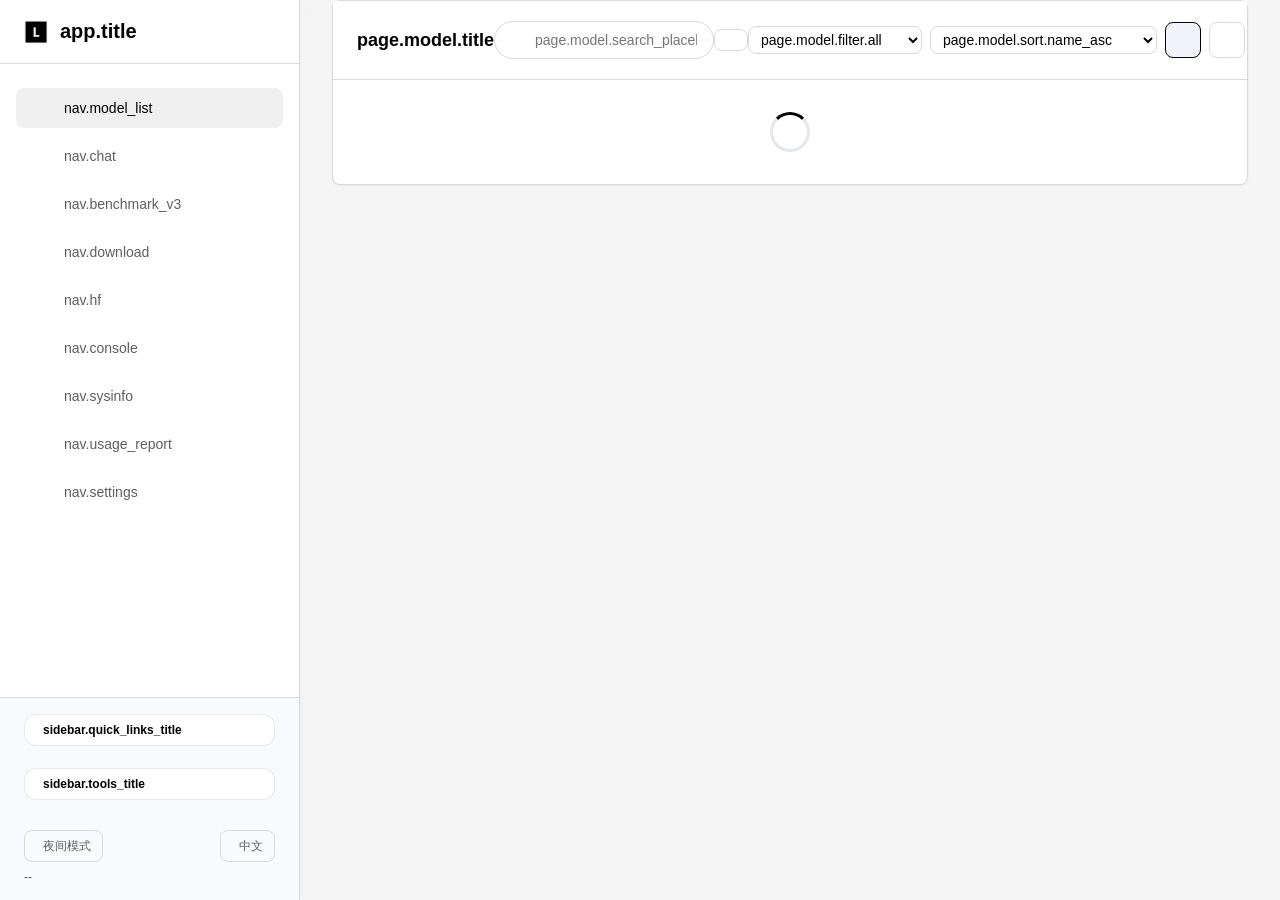
==== commit c7e52b80: "优化：HTTPS生成页继续优化操作逻辑" ====
--- a/src/main/resources/web/index.html
+++ b/src/main/resources/web/index.html
@@ -2164,7 +2164,7 @@
     <aside class="sidebar">
         <div class="sidebar-header">
             <a href="#" class="app-logo">
-                <img src="llama1-icon-transparent.png" alt="LlamaCpp Server" class="app-logo-image">
+                <img src="llama1-icon-transparent.png" alt="llama.cpp-hub" class="app-logo-image">
                 <span data-i18n="app.title">app.title</span>
             </a>
         </div>
@@ -2312,51 +2312,21 @@
 
     <!-- Main Content -->
     <main class="main-area" id="main-model-list">
-        <!-- Top Bar -->
-        <div class="top-bar">
-            <h1 class="page-title" data-i18n="page.model.title">page.model.title</h1>
-            <div class="top-actions">
-                <div class="search-box">
-                    <i class="fas fa-search search-icon"></i>
-                    <input type="text" id="modelSearchInput" class="search-input"
-                        placeholder="page.model.search_placeholder" data-i18n="page.model.search_placeholder"
-                        data-i18n-attr="placeholder">
-                </div>
-                <button class="btn btn-secondary" onclick="refreshModels()" title="common.refresh"
-                    data-i18n="common.refresh" data-i18n-attr="title">
-                    <i class="fas fa-sync-alt"></i>
-                </button>
-            </div>
-        </div>
-
-        <!-- Scrollable Content -->
         <div class="content-scrollable">
-            <!-- Stats Grid -->
-            <div class="stats-grid">
-                <div class="stat-card">
-                    <div class="stat-icon">
-                        <i class="fas fa-check-circle"></i>
-                    </div>
-                    <div class="stat-info">
-                        <h3 id="loadedModelsCount">0</h3>
-                        <p data-i18n="page.model.stats.loaded">page.model.stats.loaded</p>
-                    </div>
-                </div>
-                <div class="stat-card">
-                    <div class="stat-icon">
-                        <i class="fas fa-box-open"></i>
-                    </div>
-                    <div class="stat-info">
-                        <h3 id="totalModelsCount">0</h3>
-                        <p data-i18n="page.model.stats.total">page.model.stats.total</p>
-                    </div>
-                </div>
-            </div>
-
             <!-- Model List -->
             <div class="model-list-container">
                 <div class="model-list-header">
-                    <h2 data-i18n="page.model.section.all">page.model.section.all</h2>
+                    <h2><span data-i18n="page.model.title">page.model.title</span> <span id="modelCountBadge" class="model-count-badge"></span></h2>
+                    <div class="search-box" style="flex-shrink:0; width: 220px;">
+                        <i class="fas fa-search search-icon"></i>
+                        <input type="text" id="modelSearchInput" class="search-input"
+                            placeholder="page.model.search_placeholder" data-i18n="page.model.search_placeholder"
+                            data-i18n-attr="placeholder">
+                    </div>
+                    <button class="btn btn-secondary" onclick="refreshModels()" title="common.refresh"
+                        data-i18n="common.refresh" data-i18n-attr="title" style="flex-shrink:0;">
+                        <i class="fas fa-sync-alt"></i>
+                    </button>
                     <div style="margin-left: auto; display: flex; align-items: center; gap: 0.5rem;">
                         <select id="modelNodeFilter" class="form-control"
                             style="padding: 4px 8px; width: auto; font-size: 0.875rem;"
@@ -2886,7 +2856,8 @@
                                                     data-i18n="page.settings.https.cert_gen_hostnames">page.settings.https.cert_gen_hostnames</label>
                                                 <small class="form-text"
                                                     data-i18n="page.settings.https.cert_gen_hostnames_desc">page.settings.https.cert_gen_hostnames_desc</small>
-                                                <textarea class="form-control" id="httpsCertGenHostnames" rows="2">localhost</textarea>
+                                                  <textarea class="form-control" id="httpsCertGenHostnames" rows="2">localhost
+llama.cpp-hub</textarea>
                                             </div>
                                         </div>
 
@@ -2898,8 +2869,8 @@
                                                     <div class="settings-field">
                                                         <label class="form-label"
                                                             data-i18n="page.settings.https.cert_gen_cn">page.settings.https.cert_gen_cn</label>
-                                                        <input class="form-control" id="httpsCertGenCn" type="text"
-                                                            placeholder="localhost">
+                                                   <input class="form-control" id="httpsCertGenCn" type="text"
+                                                             placeholder="localhost" value="llama.cpp-hub">
                                                     </div>
                                                     <div class="settings-field">
                                                         <label class="form-label"
@@ -2912,8 +2883,8 @@
                                                     <div class="settings-field">
                                                         <label class="form-label"
                                                             data-i18n="page.settings.https.cert_gen_password">page.settings.https.cert_gen_password</label>
-                                                        <input class="form-control" id="httpsCertGenPassword" type="text"
-                                                            placeholder="page.settings.https.cert_gen_password_placeholder"
+                                                    <input class="form-control" id="httpsCertGenPassword" type="text" minlength="6"
+                                                             placeholder="page.settings.https.cert_gen_password_placeholder"
                                                             data-i18n="page.settings.https.cert_gen_password_placeholder"
                                                             data-i18n-attr="placeholder">
                                                     </div>
@@ -2926,14 +2897,6 @@
                                                         </select>
                                                     </div>
                                                 </div>
-                                                <div class="settings-field-row" style="margin-top:0.75rem;">
-                                                    <div class="settings-field">
-                                                        <label class="form-label"
-                                                            data-i18n="page.settings.https.cert_gen_output">page.settings.https.cert_gen_output</label>
-                                                        <input class="form-control" id="httpsCertGenOutput" type="text"
-                                                            value="ssl">
-                                                    </div>
-                                                </div>
                                             </div>
                                         </details>
 
@@ -2955,6 +2918,9 @@
                                                     type="button" data-i18n="common.copy_command">common.copy_command</button>
                                             </div>
                                             <div id="httpsCertGenResultContent"></div>
+                                            <div id="httpsCertGenWarn"
+                                                style="display:none;margin-top:0.5rem;padding:0.5rem 0.75rem;background:rgba(245,158,11,0.10);border:1px solid rgba(245,158,11,0.30);border-radius:0.4rem;color:#b45309;font-weight:600;font-size:0.75rem;">
+                                            </div>
                                             <div id="httpsCertGenFillHint"
                                                 style="margin-top:0.5rem;padding:0.5rem;background:rgba(16,185,129,0.08);border-radius:0.4rem;color:#10b981;">
                                             </div>
@@ -3023,30 +2989,9 @@
                                                         data-i18n="common.enable">common.enable</label>
                                                 </div>
                                             </div>
-                                        </div>
-                                    </div>
-                                    <div class="settings-field" style="margin-top: 0.75rem;">
-                                        <label class="form-label"
-                                            data-i18n="page.settings.https.keystore_path">page.settings.https.keystore_path</label>
-                                        <small class="form-text"
-                                            data-i18n="page.settings.https.keystore_path_desc">page.settings.https.keystore_path_desc</small>
-                                        <div class="dir-browse-input-row">
-                                            <input class="form-control" id="httpsCertPathInput"
-                                                placeholder="/path/to/keystore.p12">
-                                            <button class="btn btn-secondary dir-browse-btn" type="button"
-                                                onclick="openFileBrowser('httpsCertPathInput')" title="common.browse"
-                                                data-i18n="common.browse" data-i18n-attr="title">
-                                                <i class="fas fa-folder-open"></i>
-                                            </button>
-                                        </div>
-                                    </div>
-                                    <div class="settings-field" style="margin-top: 0.75rem;">
-                                        <label class="form-label"
-                                            data-i18n="page.settings.https.password">page.settings.https.password</label>
-                                        <input class="form-control" type="password" id="httpsPasswordInput"
-                                            placeholder="page.settings.https.password">
-                                    </div>
-                                    <div class="settings-actions-row">
+                                      </div>
+                                     </div>
+                                     <div class="settings-actions-row">
                                         <button class="btn btn-primary" id="saveHttpsBtn"
                                             data-i18n="common.save">common.save</button>
                                     </div>
--- a/src/main/resources/web/css/index.css
+++ b/src/main/resources/web/css/index.css
@@ -618,6 +618,36 @@
         .btn-icon.primary:hover { background-color: var(--primary-hover); border-color: var(--primary-hover); color: white; }
         .btn-icon:disabled { opacity: 0.4; cursor: not-allowed; pointer-events: none; }
         .btn-icon.active { border-color: var(--primary-color); color: var(--primary-color); background-color: rgba(99, 102, 241, 0.08); }
+
+        .model-quick-btn {
+            width: 20px;
+            height: 20px;
+            border-radius: 4px;
+            border: none;
+            background: transparent;
+            color: inherit;
+            opacity: 0.5;
+            display: inline-flex;
+            align-items: center;
+            justify-content: center;
+            cursor: pointer;
+            transition: all 0.15s;
+            font-size: 0.6rem;
+            padding: 0;
+            line-height: 1;
+            margin-left: 0.25rem;
+            flex-shrink: 0;
+        }
+        .model-quick-btn:hover {
+            opacity: 1;
+            background: rgba(0, 0, 0, 0.08);
+        }
+        .model-quick-btn.quick-start:hover {
+            color: #166534;
+        }
+        .model-quick-btn.quick-stop:hover {
+            color: #dc2626;
+        }
 
         /* === Model Grid View === */
         #modelsList.grid-view {
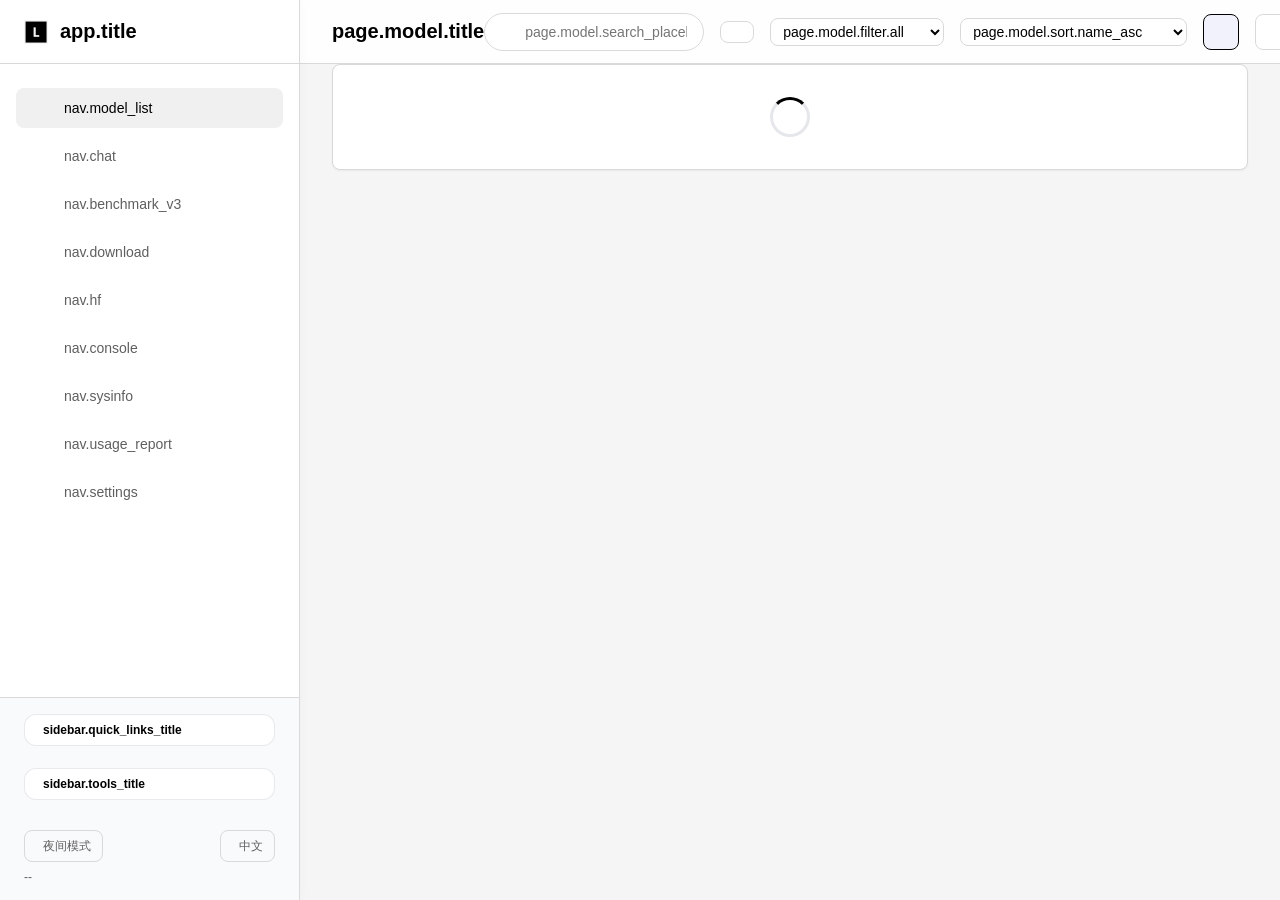
==== commit 7a2dc4f0: "修改：gpu-info的执行方式；前端可以定时刷新去展示硬件信息了" ====
--- a/src/main/resources/web/index.html
+++ b/src/main/resources/web/index.html
@@ -2153,6 +2153,85 @@
             color: #fbbf24 !important;
         }
 
+        .ctx-cb {
+            position: relative;
+        }
+        .ctx-cb-input-row {
+            display: flex;
+            align-items: stretch;
+            position: relative;
+        }
+        .ctx-cb-input {
+            flex: 1;
+            padding-right: 2.5rem !important;
+        }
+        .ctx-cb-btn {
+            position: absolute;
+            right: 1px;
+            top: 1px;
+            bottom: 1px;
+            width: 2.2rem;
+            border: none;
+            border-left: 1px solid var(--border-color);
+            background: transparent;
+            cursor: pointer;
+            display: flex;
+            align-items: center;
+            justify-content: center;
+            color: var(--text-secondary);
+            font-size: 14px;
+            border-radius: 0 6px 6px 0;
+            transition: background 0.15s;
+            padding: 0;
+            font-family: inherit;
+        }
+        .ctx-cb-btn:hover {
+            background: rgba(128,128,128,0.08);
+        }
+        .ctx-cb-menu {
+            display: none;
+            position: absolute;
+            top: 100%;
+            left: 0;
+            right: 0;
+            z-index: 100;
+            background: var(--card-bg);
+            border: 1px solid var(--border-color);
+            border-radius: 8px;
+            margin-top: 3px;
+            max-height: 220px;
+            overflow-y: auto;
+            box-shadow: 0 6px 24px rgba(0,0,0,0.14);
+        }
+        .ctx-cb-menu.open {
+            display: block;
+        }
+        .ctx-cb-opt {
+            padding: 9px 12px;
+            cursor: pointer;
+            display: flex;
+            justify-content: space-between;
+            align-items: center;
+            transition: background 0.1s;
+            border-bottom: 1px solid var(--border-color);
+        }
+        .ctx-cb-opt:last-child {
+            border-bottom: none;
+        }
+        .ctx-cb-opt:hover {
+            background: rgba(99,102,241,0.08);
+        }
+        .ctx-cb-opt-label {
+            font-size: 14px;
+            font-weight: 600;
+            color: var(--text-primary);
+        }
+        .ctx-cb-opt-val {
+            font-size: 12px;
+            color: var(--text-secondary);
+            font-family: Consolas, monospace;
+        }
+
         [data-theme="dark"] .param-desc-trigger {
             color: var(--text-secondary) !important;
         }
@@ -2174,7 +2253,7 @@
                 <i class="fas fa-cubes"></i>
                 <span data-i18n="nav.model_list">nav.model_list</span>
             </a>
-            <a href="chat/index.html" class="nav-item" target="_blank" id="nav-chat-completion">
+            <a href="chat/index.html" class="nav-item" id="nav-chat-completion">
                 <i class="fas fa-comments"></i>
                 <span data-i18n="nav.chat">nav.chat</span>
             </a>
@@ -2312,55 +2391,54 @@
 
     <!-- Main Content -->
     <main class="main-area" id="main-model-list">
+        <div class="top-bar">
+            <h1 class="page-title"><span data-i18n="page.model.title">page.model.title</span> <span id="modelCountBadge" class="model-count-badge"></span></h1>
+            <div class="top-actions">
+                <div class="search-box" style="flex-shrink:0; width: 220px;">
+                    <i class="fas fa-search search-icon"></i>
+                    <input type="text" id="modelSearchInput" class="search-input"
+                        placeholder="page.model.search_placeholder" data-i18n="page.model.search_placeholder"
+                        data-i18n-attr="placeholder">
+                </div>
+                <button class="btn btn-secondary" onclick="refreshModels()" title="common.refresh"
+                    data-i18n="common.refresh" data-i18n-attr="title" style="flex-shrink:0;">
+                    <i class="fas fa-sync-alt"></i>
+                </button>
+                <select id="modelNodeFilter" class="form-control"
+                    style="padding: 4px 8px; width: auto; font-size: 0.875rem;"
+                    onchange="sortAndRenderModels()">
+                    <option value="all" data-i18n="page.model.filter.all">page.model.filter.all</option>
+                    <option value="local" data-i18n="page.model.filter.local">page.model.filter.local</option>
+                </select>
+                <select id="modelSortSelect" class="form-control"
+                    style="padding: 4px 8px; width: auto; font-size: 0.875rem;"
+                    onchange="sortAndRenderModels()">
+                    <option value="name_asc" data-i18n="page.model.sort.name_asc">page.model.sort.name_asc
+                    </option>
+                    <option value="name_desc" data-i18n="page.model.sort.name_desc">page.model.sort.name_desc
+                    </option>
+                    <option value="size_asc" data-i18n="page.model.sort.size_asc">page.model.sort.size_asc
+                    </option>
+                    <option value="size_desc" data-i18n="page.model.sort.size_desc">page.model.sort.size_desc
+                    </option>
+                    <option value="params_asc" data-i18n="page.model.sort.params_asc">page.model.sort.params_asc
+                    </option>
+                    <option value="params_desc" data-i18n="page.model.sort.params_desc">
+                        page.model.sort.params_desc</option>
+                </select>
+                <button id="runningFirstToggle" class="btn-icon active" style="width:36px;height:36px;"
+                    title="page.model.sort.running_first" data-i18n="page.model.sort.running_first" data-i18n-attr="title"
+                    onclick="toggleRunningFirst()">
+                    <i class="fas fa-bolt"></i>
+                </button>
+                <button id="modelViewToggle" class="btn-icon" style="width:36px;height:36px;"
+                    title="Toggle view" onclick="toggleModelView()">
+                    <i class="fas fa-th-large"></i>
+                </button>
+            </div>
+        </div>
         <div class="content-scrollable">
-            <!-- Model List -->
             <div class="model-list-container">
-                <div class="model-list-header">
-                    <h2><span data-i18n="page.model.title">page.model.title</span> <span id="modelCountBadge" class="model-count-badge"></span></h2>
-                    <div class="search-box" style="flex-shrink:0; width: 220px;">
-                        <i class="fas fa-search search-icon"></i>
-                        <input type="text" id="modelSearchInput" class="search-input"
-                            placeholder="page.model.search_placeholder" data-i18n="page.model.search_placeholder"
-                            data-i18n-attr="placeholder">
-                    </div>
-                    <button class="btn btn-secondary" onclick="refreshModels()" title="common.refresh"
-                        data-i18n="common.refresh" data-i18n-attr="title" style="flex-shrink:0;">
-                        <i class="fas fa-sync-alt"></i>
-                    </button>
-                    <div style="margin-left: auto; display: flex; align-items: center; gap: 0.5rem;">
-                        <select id="modelNodeFilter" class="form-control"
-                            style="padding: 4px 8px; width: auto; font-size: 0.875rem;"
-                            onchange="sortAndRenderModels()">
-                            <option value="all" data-i18n="page.model.filter.all">page.model.filter.all</option>
-                            <option value="local" data-i18n="page.model.filter.local">page.model.filter.local</option>
-                        </select>
-                        <select id="modelSortSelect" class="form-control"
-                            style="padding: 4px 8px; width: auto; font-size: 0.875rem;"
-                            onchange="sortAndRenderModels()">
-                            <option value="name_asc" data-i18n="page.model.sort.name_asc">page.model.sort.name_asc
-                            </option>
-                            <option value="name_desc" data-i18n="page.model.sort.name_desc">page.model.sort.name_desc
-                            </option>
-                            <option value="size_asc" data-i18n="page.model.sort.size_asc">page.model.sort.size_asc
-                            </option>
-                            <option value="size_desc" data-i18n="page.model.sort.size_desc">page.model.sort.size_desc
-                            </option>
-                            <option value="params_asc" data-i18n="page.model.sort.params_asc">page.model.sort.params_asc
-                            </option>
-                            <option value="params_desc" data-i18n="page.model.sort.params_desc">
-                                page.model.sort.params_desc</option>
-                        </select>
-                        <button id="runningFirstToggle" class="btn-icon active" style="width:36px;height:36px;"
-                            title="page.model.sort.running_first" data-i18n="page.model.sort.running_first" data-i18n-attr="title"
-                            onclick="toggleRunningFirst()">
-                            <i class="fas fa-bolt"></i>
-                        </button>
-                        <button id="modelViewToggle" class="btn-icon" style="width:36px;height:36px;"
-                            title="Toggle view" onclick="toggleModelView()">
-                            <i class="fas fa-th-large"></i>
-                        </button>
-                    </div>
-                </div>
                 <div id="modelsList">
                     <div class="loading-spinner">
                         <div class="spinner"></div>
@@ -2523,158 +2601,175 @@
                                         </div>
                                     </div>
                                 </div>
-                                <hr style="margin: 1rem 0; border-color: var(--border-color);">
-                                <div class="form-group" style="margin: 0;">
-                                    <label class="form-label"
-                                        style="font-size: 1rem; cursor: pointer; user-select: none;"
-                                        onclick="toggleLlamaCppSection()">
-                                        <i class="fas fa-microchip"></i>
-                                        <span data-i18n="page.settings.server.llamacpp_section">Llama.cpp 路径管理</span>
-                                        <i class="fas fa-chevron-down" id="llamacppSectionChevron"
-                                            style="margin-left: 0.5rem; font-size: 0.75rem; transition: transform 0.2s;"></i>
-                                    </label>
-                                    <small class="form-text" data-i18n="page.settings.server.llamacpp_section_desc">
-                                        管理 llama-cli/llama-server 可执行文件所在目录，用于启动模型子进程。
-                                    </small>
-                                </div>
-                                <div id="llamacppSectionContent" style="display: none;">
-                                    <div style="margin-top: 0.75rem;">
-                                        <div
-                                            style="display: flex; align-items: center; gap: 0.75rem; margin-bottom: 0.5rem;">
-                                            <span style="font-size: 0.85rem; color: var(--text-secondary);">
+                                <div class="settings-section">
+                                    <div class="settings-section-header" onclick="toggleLlamaCppSection(this)"
+                                        aria-expanded="false">
+                                        <div class="settings-toggle-title">
+                                            <i class="fas fa-microchip"></i>
+                                            <span
+                                                data-i18n="page.settings.server.llamacpp_section">Llama.cpp 路径管理</span>
+                                        </div>
+                                        <i class="fas fa-chevron-down settings-section-chevron"
+                                            id="llamacppSectionChevron"></i>
+                                    </div>
+                                    <div class="settings-section-content" id="llamacppSectionContent">
+                                        <div class="settings-section-body">
+                                            <div class="settings-node-select-row" style="margin-bottom: 0.75rem; display: flex; align-items: center; gap: 0.5rem;">
+                                                <label class="form-label" style="margin: 0; white-space: nowrap;">节点</label>
+                                                <select class="form-control" id="llamacppNodeSelect" style="width: auto; min-width: 160px;"
+                                                    onchange="loadLlamaCppList()">
+                                                    <option value="local" data-i18n="page.model.filter.local">本机</option>
+                                                </select>
+                                            </div>
+                                            <div class="settings-section-stats">
                                                 <span data-i18n="page.settings.server.llamacpp_stats"></span>
                                                 <strong id="llamacppCountSettings">0</strong>
-                                            </span>
-                                        </div>
-                                        <div id="llamacppListSettings">
-                                            <div class="empty-state" style="padding: 1rem;">
-                                                <div class="empty-state-icon"><i class="fas fa-folder-open"></i></div>
-                                                <div class="empty-state-text" data-i18n="page.llamacpp.empty">尚未配置任何
-                                                    Llama.cpp 路径</div>
                                             </div>
-                                        </div>
-                                        <div style="display: flex; gap: 0.5rem; margin-top: 0.5rem;">
-                                            <button class="btn btn-primary btn-sm" onclick="openAddLlamaCppModal()">
-                                                <i class="fas fa-plus"></i> <span
-                                                    data-i18n="common.add_path">添加路径</span>
-                                            </button>
-                                            <button class="btn btn-secondary btn-sm" onclick="loadLlamaCppList()">
-                                                <i class="fas fa-sync-alt"></i> <span
-                                                    data-i18n="common.refresh">刷新</span>
-                                            </button>
+                                            <small class="form-text"
+                                                data-i18n="page.settings.server.llamacpp_section_desc">
+                                                管理 llama-cli/llama-server 可执行文件所在目录，用于启动模型子进程。
+                                            </small>
+                                            <div class="settings-path-list" id="llamacppListSettings">
+                                                <div class="empty-state">
+                                                    <div class="empty-state-icon"><i class="fas fa-folder-open"></i>
+                                                    </div>
+                                                    <div class="empty-state-text" data-i18n="page.llamacpp.empty">尚未配置任何
+                                                        Llama.cpp 路径</div>
+                                                </div>
+                                            </div>
+                                            <div class="settings-list-actions">
+                                                <button class="btn btn-primary" onclick="openAddLlamaCppModal()">
+                                                    <i class="fas fa-plus"></i> <span
+                                                        data-i18n="common.add_path">添加路径</span>
+                                                </button>
+                                                <button class="btn btn-secondary" onclick="loadLlamaCppList()">
+                                                    <i class="fas fa-sync-alt"></i> <span
+                                                        data-i18n="common.refresh">刷新</span>
+                                                </button>
+                                            </div>
                                         </div>
                                     </div>
                                 </div>
-                                <hr style="margin: 1rem 0; border-color: var(--border-color);">
-                                <div class="form-group" style="margin: 0;">
-                                    <label class="form-label"
-                                        style="font-size: 1rem; cursor: pointer; user-select: none;"
-                                        onclick="toggleModelPathSection()">
-                                        <i class="fas fa-folder-open"></i>
-                                        <span data-i18n="page.settings.server.modelpath_section">模型路径管理</span>
-                                        <i class="fas fa-chevron-down" id="modelPathSectionChevron"
-                                            style="margin-left: 0.5rem; font-size: 0.75rem; transition: transform 0.2s;"></i>
-                                    </label>
-                                    <small class="form-text" data-i18n="page.settings.server.modelpath_section_desc">
-                                        管理模型文件所在目录，用于自动扫描和发现 GGUF 模型。
-                                    </small>
-                                </div>
-                                <div id="modelPathSectionContent" style="display: none;">
-                                    <div style="margin-top: 0.75rem;">
-                                        <div
-                                            style="display: flex; align-items: center; gap: 0.75rem; margin-bottom: 0.5rem;">
-                                            <span style="font-size: 0.85rem; color: var(--text-secondary);">
+
+                                <div class="settings-section">
+                                    <div class="settings-section-header" onclick="toggleModelPathSection(this)"
+                                        aria-expanded="false">
+                                        <div class="settings-toggle-title">
+                                            <i class="fas fa-folder-open"></i>
+                                            <span
+                                                data-i18n="page.settings.server.modelpath_section">模型路径管理</span>
+                                        </div>
+                                        <i class="fas fa-chevron-down settings-section-chevron"
+                                            id="modelPathSectionChevron"></i>
+                                    </div>
+                                    <div class="settings-section-content" id="modelPathSectionContent">
+                                        <div class="settings-section-body">
+                                            <div class="settings-node-select-row" style="margin-bottom: 0.75rem; display: flex; align-items: center; gap: 0.5rem;">
+                                                <label class="form-label" style="margin: 0; white-space: nowrap;">节点</label>
+                                                <select class="form-control" id="modelPathNodeSelect" style="width: auto; min-width: 160px;"
+                                                    onchange="loadModelPathList()">
+                                                    <option value="local" data-i18n="page.model.filter.local">本机</option>
+                                                </select>
+                                            </div>
+                                            <div class="settings-section-stats">
                                                 <span data-i18n="page.settings.server.modelpath_stats"></span>
                                                 <strong id="modelPathCountSettings">0</strong>
-                                            </span>
-                                        </div>
-                                        <div id="modelPathListSettings">
-                                            <div class="empty-state" style="padding: 1rem;">
-                                                <div class="empty-state-icon"><i class="fas fa-folder-open"></i></div>
-                                                <div class="empty-state-text" data-i18n="page.model_path.empty">
-                                                    尚未配置任何模型路径</div>
                                             </div>
-                                        </div>
-                                        <div style="display: flex; gap: 0.5rem; margin-top: 0.5rem;">
-                                            <button class="btn btn-primary btn-sm" onclick="openAddModelPathModal()">
-                                                <i class="fas fa-plus"></i> <span
-                                                    data-i18n="common.add_path">添加路径</span>
-                                            </button>
-                                            <button class="btn btn-secondary btn-sm" onclick="loadModelPathList()">
-                                                <i class="fas fa-sync-alt"></i> <span
-                                                    data-i18n="common.refresh">刷新</span>
-                                            </button>
+                                            <small class="form-text"
+                                                data-i18n="page.settings.server.modelpath_section_desc">
+                                                管理模型文件所在目录，用于自动扫描和发现 GGUF 模型。
+                                            </small>
+                                            <div class="settings-path-list" id="modelPathListSettings">
+                                                <div class="empty-state">
+                                                    <div class="empty-state-icon"><i class="fas fa-folder-open"></i>
+                                                    </div>
+                                                    <div class="empty-state-text" data-i18n="page.model_path.empty">
+                                                        尚未配置任何模型路径</div>
+                                                </div>
+                                            </div>
+                                            <div class="settings-list-actions">
+                                                <button class="btn btn-primary" onclick="openAddModelPathModal()">
+                                                    <i class="fas fa-plus"></i> <span
+                                                        data-i18n="common.add_path">添加路径</span>
+                                                </button>
+                                                <button class="btn btn-secondary" onclick="loadModelPathList()">
+                                                    <i class="fas fa-sync-alt"></i> <span
+                                                        data-i18n="common.refresh">刷新</span>
+                                                </button>
+                                            </div>
                                         </div>
                                     </div>
                                 </div>
-                                <hr style="margin: 1rem 0; border-color: var(--border-color);">
-                                <div class="form-group" style="margin: 0;">
-                                    <label class="form-label"
-                                        style="font-size: 1rem; cursor: pointer; user-select: none;"
-                                        onclick="toggleProxySection()">
-                                        <i class="fas fa-globe"></i>
-                                        <span data-i18n="page.settings.server.proxy_section">HTTP 代理</span>
-                                        <i class="fas fa-chevron-down" id="proxySectionChevron"
-                                            style="margin-left: 0.5rem; font-size: 0.75rem; transition: transform 0.2s;"></i>
-                                    </label>
-                                    <small class="form-text" data-i18n="page.settings.server.proxy_section_desc">
-                                        配置 HTTP 代理，用于访问 HuggingFace 等外部服务。
-                                    </small>
-                                </div>
-                                <div id="proxySectionContent" style="display: none;">
-                                    <div style="margin-top: 0.75rem;">
-                                        <div style="display: flex; flex-direction: column; gap: 0.75rem;">
-                                            <div class="form-check" style="margin: 0;">
+
+                                <div class="settings-section">
+                                    <div class="settings-section-header" onclick="toggleProxySection(this)"
+                                        aria-expanded="false">
+                                        <div class="settings-toggle-title">
+                                            <i class="fas fa-globe"></i>
+                                            <span data-i18n="page.settings.server.proxy_section">HTTP 代理</span>
+                                        </div>
+                                        <i class="fas fa-chevron-down settings-section-chevron"
+                                            id="proxySectionChevron"></i>
+                                    </div>
+                                    <div class="settings-section-content" id="proxySectionContent">
+                                        <div class="settings-section-body">
+                                            <div class="settings-node-select-row" style="margin-bottom: 0.75rem; display: flex; align-items: center; gap: 0.5rem;">
+                                                <label class="form-label" style="margin: 0; white-space: nowrap;">节点</label>
+                                                <select class="form-control" id="proxyNodeSelect" style="width: auto; min-width: 160px;"
+                                                    onchange="loadProxyConfig()">
+                                                    <option value="local" data-i18n="page.model.filter.local">本机</option>
+                                                </select>
+                                            </div>
+                                            <small class="form-text"
+                                                data-i18n="page.settings.server.proxy_section_desc">
+                                                配置 HTTP 代理，用于访问 HuggingFace 等外部服务。
+                                            </small>
+                                            <div class="form-check" style="margin: 0 0 0.75rem;">
                                                 <input class="form-check-input" type="checkbox" id="toggleProxyEnabled">
                                                 <label class="form-check-label" for="toggleProxyEnabled"
                                                     data-i18n="common.enable">启用代理</label>
                                             </div>
-                                            <div class="row"
-                                                style="display: flex; flex-direction: column; gap: 0.5rem;">
-                                                <div style="display: flex; gap: 0.5rem; align-items: center;">
-                                                    <div class="row" style="flex: 1;">
-                                                        <label class="form-label" style="font-size: 12px;"
-                                                            data-i18n="page.settings.server.proxy_host">主机/域名</label>
-                                                        <input class="form-control" type="text" id="proxyHostInput"
-                                                            placeholder="例如: 127.0.0.1 或 proxy.example.com"
-                                                            data-i18n-attr="placeholder"
-                                                            data-i18n="page.settings.server.proxy_host_placeholder"
-                                                            style="font-size: 13px;">
-                                                    </div>
-                                                    <div class="row" style="width: 120px;">
-                                                        <label class="form-label" style="font-size: 12px;"
-                                                            data-i18n="page.settings.server.proxy_port">端口</label>
-                                                        <input class="form-control" type="number" id="proxyPortInput"
-                                                            min="1" max="65535" placeholder="7890"
-                                                            style="font-size: 13px;">
-                                                    </div>
+                                            <div class="settings-field-row">
+                                                <div class="settings-field">
+                                                    <label class="form-label"
+                                                        data-i18n="page.settings.server.proxy_host">主机/域名</label>
+                                                    <input class="form-control" type="text" id="proxyHostInput"
+                                                        placeholder="例如: 127.0.0.1 或 proxy.example.com"
+                                                        data-i18n-attr="placeholder"
+                                                        data-i18n="page.settings.server.proxy_host_placeholder">
                                                 </div>
-                                                <div class="row">
-                                                    <label class="form-label" style="font-size: 12px;"
+                                                <div class="settings-field" style="max-width: 140px;">
+                                                    <label class="form-label"
+                                                        data-i18n="page.settings.server.proxy_port">端口</label>
+                                                    <input class="form-control" type="number" id="proxyPortInput"
+                                                        min="1" max="65535" placeholder="7890">
+                                                </div>
+                                            </div>
+                                            <div class="settings-field-row" style="margin-top: 0.75rem;">
+                                                <div class="settings-field">
+                                                    <label class="form-label"
                                                         data-i18n="page.settings.server.proxy_username">用户名（可选）</label>
                                                     <input class="form-control" type="text" id="proxyUsernameInput"
                                                         placeholder="无需认证则留空" data-i18n-attr="placeholder"
-                                                        data-i18n="page.settings.server.proxy_username_placeholder"
-                                                        style="font-size: 13px;">
+                                                        data-i18n="page.settings.server.proxy_username_placeholder">
                                                 </div>
-                                                <div class="row">
-                                                    <label class="form-label" style="font-size: 12px;"
+                                                <div class="settings-field">
+                                                    <label class="form-label"
                                                         data-i18n="page.settings.server.proxy_password">密码（可选）</label>
                                                     <input class="form-control" type="password" id="proxyPasswordInput"
                                                         placeholder="输入密码" data-i18n-attr="placeholder"
-                                                        data-i18n="page.settings.server.proxy_password_placeholder"
-                                                        style="font-size: 13px;">
+                                                        data-i18n="page.settings.server.proxy_password_placeholder">
                                                 </div>
                                             </div>
-                                            <div
-                                                style="display: flex; gap: 0.5rem; justify-content: flex-end; margin-top: 0.25rem;">
-                                                <button class="btn btn-secondary btn-sm"
-                                                    onclick="testProxyConnection()">
+                                            <div class="settings-actions-row"
+                                                style="justify-content: flex-end; margin-top: 0.75rem; padding-top: 0.75rem;">
+                                                <button class="btn btn-secondary" onclick="testProxyConnection()">
                                                     <i class="fas fa-plug"></i> <span
                                                         data-i18n="page.settings.server.proxy_test">测试连接</span>
                                                 </button>
-                                                <button class="btn btn-primary btn-sm" onclick="saveProxyConfig()">
-                                                    <i class="fas fa-save"></i> <span data-i18n="common.save">保存</span>
+                                                <button class="btn btn-primary" onclick="saveProxyConfig()">
+                                                    <i class="fas fa-save"></i> <span
+                                                        data-i18n="common.save">保存</span>
                                                 </button>
                                             </div>
                                         </div>
@@ -3345,6 +3440,10 @@
                 <button class="btn btn-secondary" id="refreshSysInfoBtn" onclick="refreshSysInfoAll()"
                     title="common.refresh" data-i18n="common.refresh" data-i18n-attr="title">
                     <i class="fas fa-sync-alt"></i>
+                </button>
+                <button class="btn btn-secondary" id="autoRefreshSysInfoBtn" onclick="toggleSysInfoAutoRefresh()"
+                    title="Auto refresh 1s" style="font-size:12px; padding:4px 10px;">
+                    <i class="fas fa-sync-alt"></i> <span>1s</span>
                 </button>
                 <div id="sysinfoStatusText" style="font-size:12px; color:var(--text-secondary); margin-left:auto;">
                 </div>
@@ -3791,7 +3890,7 @@
                     <div class="dir-browse-input-row">
                         <input class="form-control" id="addLlamaCppPathInput" placeholder="/path/to/llama.cpp">
                         <button class="btn btn-secondary btn-sm dir-browse-btn" type="button"
-                            onclick="openDirectoryBrowser('addLlamaCppPathInput')" data-i18n="common.browse"
+                            onclick="openDirectoryBrowser('addLlamaCppPathInput', document.getElementById('llamacppNodeSelect').value)" data-i18n="common.browse"
                             data-i18n-attr="title" title="common.browse">
                             <i class="fas fa-folder-open"></i>
                         </button>
@@ -4036,7 +4135,7 @@
                     <div class="dir-browse-input-row">
                         <input class="form-control" id="addModelPathInput" placeholder="/path/to/models">
                         <button class="btn btn-secondary btn-sm dir-browse-btn" type="button"
-                            onclick="openDirectoryBrowser('addModelPathInput')" data-i18n="common.browse"
+                            onclick="openDirectoryBrowser('addModelPathInput', document.getElementById('modelPathNodeSelect').value)" data-i18n="common.browse"
                             data-i18n-attr="title" title="common.browse">
                             <i class="fas fa-folder-open"></i>
                         </button>
@@ -4497,7 +4596,7 @@
             return [];
         }
 
-        function openDirectoryBrowser(targetInputId) {
+        function openDirectoryBrowser(targetInputId, nodeId) {
             const el = document.getElementById(targetInputId);
             if (!el) return;
             ensureDirectoryBrowserModal();
@@ -4520,7 +4619,7 @@
                 truncated: false,
                 extensions: '',
                 filter: null,
-                nodeId: null
+                nodeId: nodeId || null
             };
             directoryBrowserSetConfirmState();
             directoryBrowserLoad(current || null, { roots: false });
@@ -5374,10 +5473,33 @@
                 // 根据 type 渲染不同的输入控件
                 switch (type) {
                     case 'INTEGER':
-                        html += '<div class="form-group param-field">';
-                        html += labelHtml;
-                        html += `<input type="number" class="form-control" id="${fieldId}" name="${fieldName}" value="${defaultValue}">`;
-                        html += '</div>';
+                        if (fieldName === 'ctx-size') {
+                            const ctxPresets = [
+                                { value: '8192',   label: '8K' },
+                                { value: '16384',  label: '16K' },
+                                { value: '32768',  label: '32K' },
+                                { value: '65536',  label: '64K' },
+                                { value: '131072', label: '128K' },
+                                { value: '262144', label: '256K' }
+                            ];
+                            html += '<div class="form-group param-field">';
+                            html += labelHtml;
+                            html += `<div class="ctx-cb" data-field-id="${fieldId}">`;
+                            html += `<div class="ctx-cb-input-row">`;
+                            html += `<input type="text" inputmode="numeric" class="form-control ctx-cb-input" id="${fieldId}" name="${fieldName}" value="${defaultValue}" autocomplete="off">`;
+                            html += `<button type="button" class="ctx-cb-btn" tabindex="-1" title="选择预设">▾</button>`;
+                            html += `</div>`;
+                            html += `<div class="ctx-cb-menu">`;
+                            ctxPresets.forEach(opt => {
+                                html += `<div class="ctx-cb-opt" data-value="${opt.value}"><span class="ctx-cb-opt-label">${escapeHtml(opt.label)}</span><span class="ctx-cb-opt-val">${escapeHtml(opt.value)}</span></div>`;
+                            });
+                            html += `</div></div></div>`;
+                        } else {
+                            html += '<div class="form-group param-field">';
+                            html += labelHtml;
+                            html += `<input type="number" class="form-control" id="${fieldId}" name="${fieldName}" value="${defaultValue}">`;
+                            html += '</div>';
+                        }
                         break;
 
                     case 'FLOAT':
@@ -5522,6 +5644,42 @@
                 openParamDescModal(_i18nT(_pn, _pn), _i18nT(_pf, _pf), _i18nT(_pd, _pd));
                 e.preventDefault();
                 e.stopPropagation();
+            }
+        });
+
+        // ctx-size combobox handlers
+        document.addEventListener('click', function (e) {
+            var btn = e.target.closest('.ctx-cb-btn');
+            if (btn) {
+                var wrapper = btn.closest('.ctx-cb');
+                if (wrapper) {
+                    var menu = wrapper.querySelector('.ctx-cb-menu');
+                    if (menu) {
+                        menu.classList.toggle('open');
+                    }
+                    wrapper.querySelector('.ctx-cb-input').focus();
+                }
+                e.preventDefault();
+                e.stopPropagation();
+                return;
+            }
+            var opt = e.target.closest('.ctx-cb-opt');
+            if (opt) {
+                var wrapper = opt.closest('.ctx-cb');
+                if (wrapper) {
+                    var input = wrapper.querySelector('.ctx-cb-input');
+                    if (input) {
+                        input.value = opt.getAttribute('data-value');
+                        input.dispatchEvent(new Event('input', { bubbles: true }));
+                    }
+                    var menu = wrapper.querySelector('.ctx-cb-menu');
+                    if (menu) menu.classList.remove('open');
+                }
+                e.preventDefault();
+                return;
+            }
+            if (!e.target.closest('.ctx-cb')) {
+                document.querySelectorAll('.ctx-cb-menu.open').forEach(function (m) { m.classList.remove('open'); });
             }
         });
 
@@ -5874,6 +6032,7 @@
             document.getElementById('main-benchmark-v3').style.display = 'none';
             document.getElementById('main-usage-report').style.display = 'none';
             document.getElementById('main-sysinfo').style.display = 'none';
+            stopSysInfoAutoRefresh();
             //stopConsoleAuto();
             //refreshModels();
             // 更新导航项高亮
@@ -5893,14 +6052,15 @@
             }, 50);
         }
 
-        function toggleLlamaCppSection() {
+        function toggleLlamaCppSection(header) {
             var content = document.getElementById('llamacppSectionContent');
-            var chevron = document.getElementById('llamacppSectionChevron');
-            if (content) {
-                var collapsed = content.style.display === 'none';
-                content.style.display = collapsed ? '' : 'none';
-                if (chevron) chevron.style.transform = collapsed ? 'rotate(0deg)' : 'rotate(180deg)';
-            }
+            if (!content) return;
+            var collapsed = !content.classList.contains('active');
+            content.classList.toggle('active', collapsed);
+            if (!header) {
+                header = document.querySelector('.settings-section-header[onclick*="toggleLlamaCppSection"]');
+            }
+            if (header) header.setAttribute('aria-expanded', String(collapsed));
         }
 
         function showModelPathSetting() {
@@ -5909,7 +6069,7 @@
                 SettingsPage.switchTab('server');
             }
             var content = document.getElementById('modelPathSectionContent');
-            if (content && content.style.display === 'none') {
+            if (content && !content.classList.contains('active')) {
                 toggleModelPathSection();
             }
         }
@@ -5924,6 +6084,7 @@
             document.getElementById('main-benchmark-v3').style.display = 'none';
             document.getElementById('main-usage-report').style.display = 'none';
             document.getElementById('main-sysinfo').style.display = 'none';
+            stopSysInfoAutoRefresh();
 
             if (window.DownloadManager && typeof window.DownloadManager.start === 'function') {
                 window.DownloadManager.start();
@@ -5945,6 +6106,7 @@
             document.getElementById('main-benchmark-v3').style.display = 'none';
             document.getElementById('main-usage-report').style.display = 'none';
             document.getElementById('main-sysinfo').style.display = 'none';
+            stopSysInfoAutoRefresh();
             openConsoleModal();
             const navItems = document.querySelectorAll('.sidebar-nav .nav-item');
             navItems.forEach(item => item.classList.remove('active'));
@@ -5962,6 +6124,7 @@
             document.getElementById('main-benchmark-v3').style.display = 'none';
             document.getElementById('main-usage-report').style.display = 'none';
             document.getElementById('main-sysinfo').style.display = 'none';
+            stopSysInfoAutoRefresh();
             //stopConsoleAuto();
             const navItems = document.querySelectorAll('.sidebar-nav .nav-item');
             navItems.forEach(item => item.classList.remove('active'));
@@ -5980,6 +6143,7 @@
             document.getElementById('main-benchmark-v3').style.display = 'none';
             document.getElementById('main-usage-report').style.display = 'none';
             document.getElementById('main-sysinfo').style.display = 'none';
+            stopSysInfoAutoRefresh();
             //stopConsoleAuto();
             const main = document.getElementById('main-settings');
             if (main) main.style.display = '';
@@ -6003,6 +6167,7 @@
             document.getElementById('main-console').style.display = 'none';
             document.getElementById('main-usage-report').style.display = 'none';
             document.getElementById('main-sysinfo').style.display = 'none';
+            stopSysInfoAutoRefresh();
             document.getElementById('main-benchmark-v3').style.display = '';
             //stopConsoleAuto();
             const navItems = document.querySelectorAll('.sidebar-nav .nav-item');
@@ -6039,13 +6204,17 @@
             return parts.join(' ') || '0m';
         }
 
+        var sysinfoFetching = {};
+
         function fetchSysInfo(nodeId) {
             var id = nodeId || '';
+            if (sysinfoFetching[id]) return;
+            sysinfoFetching[id] = true;
             var suffix = id ? '-' + id : '';
             var statusEl = document.getElementById('sysinfoStatusText' + suffix);
             var statsEl = document.getElementById('ffStats' + suffix);
             var gridEl = document.getElementById('ffGrid' + suffix);
-            if (statusEl) statusEl.textContent = t('page.sysinfo.status.loading');
+            if (statusEl && !sysinfoAutoRefreshOn) statusEl.textContent = t('page.sysinfo.status.loading');
             var url = '/api/sys/sysinfo';
             if (nodeId) url += '?nodeId=' + encodeURIComponent(nodeId);
             fetch(url)
@@ -6094,10 +6263,12 @@
 
                     if (statusEl) statusEl.textContent = t('page.sysinfo.status.updated', '已更新 \u00b7 ') + timestamp;
                 })
-
                 .catch(e => {
                     if (statusEl) statusEl.textContent = t('page.sysinfo.status.load_failed', '加载失败');
                     if (gridEl) gridEl.innerHTML = '<div class="ff-error">错误: ' + escapeHtml(e.message) + '</div>';
+                })
+                .finally(function () {
+                    sysinfoFetching[id] = false;
                 });
         }
 
@@ -6229,6 +6400,45 @@
             fetchSysInfo(nodeId);
         }
 
+        var sysinfoRefreshTimer = null;
+        var sysinfoAutoRefreshOn = false;
+
+        function startSysInfoAutoRefresh() {
+            if (sysinfoRefreshTimer) return;
+            sysinfoRefreshTimer = setInterval(function () {
+                refreshSysInfoAll();
+            }, 1000);
+        }
+
+        function stopSysInfoAutoRefresh() {
+            if (sysinfoRefreshTimer) {
+                clearInterval(sysinfoRefreshTimer);
+                sysinfoRefreshTimer = null;
+            }
+            sysinfoAutoRefreshOn = false;
+            var btn = document.getElementById('autoRefreshSysInfoBtn');
+            if (btn) {
+                btn.classList.remove('active');
+                var icon = btn.querySelector('i');
+                if (icon) icon.classList.remove('fa-spin');
+            }
+        }
+
+        function toggleSysInfoAutoRefresh() {
+            if (sysinfoAutoRefreshOn) {
+                stopSysInfoAutoRefresh();
+            } else {
+                sysinfoAutoRefreshOn = true;
+                startSysInfoAutoRefresh();
+                var btn = document.getElementById('autoRefreshSysInfoBtn');
+                if (btn) {
+                    btn.classList.add('active');
+                    var icon = btn.querySelector('i');
+                    if (icon) icon.classList.add('fa-spin');
+                }
+            }
+        }
+
         function initSysInfoTabs() {
             var tabBar = document.getElementById('sysinfoTabs');
             var container = document.getElementById('sysinfoTabContainer');
@@ -6291,6 +6501,9 @@
             navItems.forEach(item => item.classList.remove('active'));
             var nav = document.getElementById('nav-sysinfo');
             if (nav) nav.classList.add('active');
+            if (!sysinfoAutoRefreshOn) {
+                toggleSysInfoAutoRefresh();
+            }
         }
 
         function showUsageReport() {
@@ -6303,6 +6516,7 @@
             document.getElementById('main-benchmark-v3').style.display = 'none';
             document.getElementById('main-usage-report').style.display = '';
             document.getElementById('main-sysinfo').style.display = 'none';
+            stopSysInfoAutoRefresh();
             //stopConsoleAuto();
             const navItems = document.querySelectorAll('.sidebar-nav .nav-item');
             navItems.forEach(item => item.classList.remove('active'));
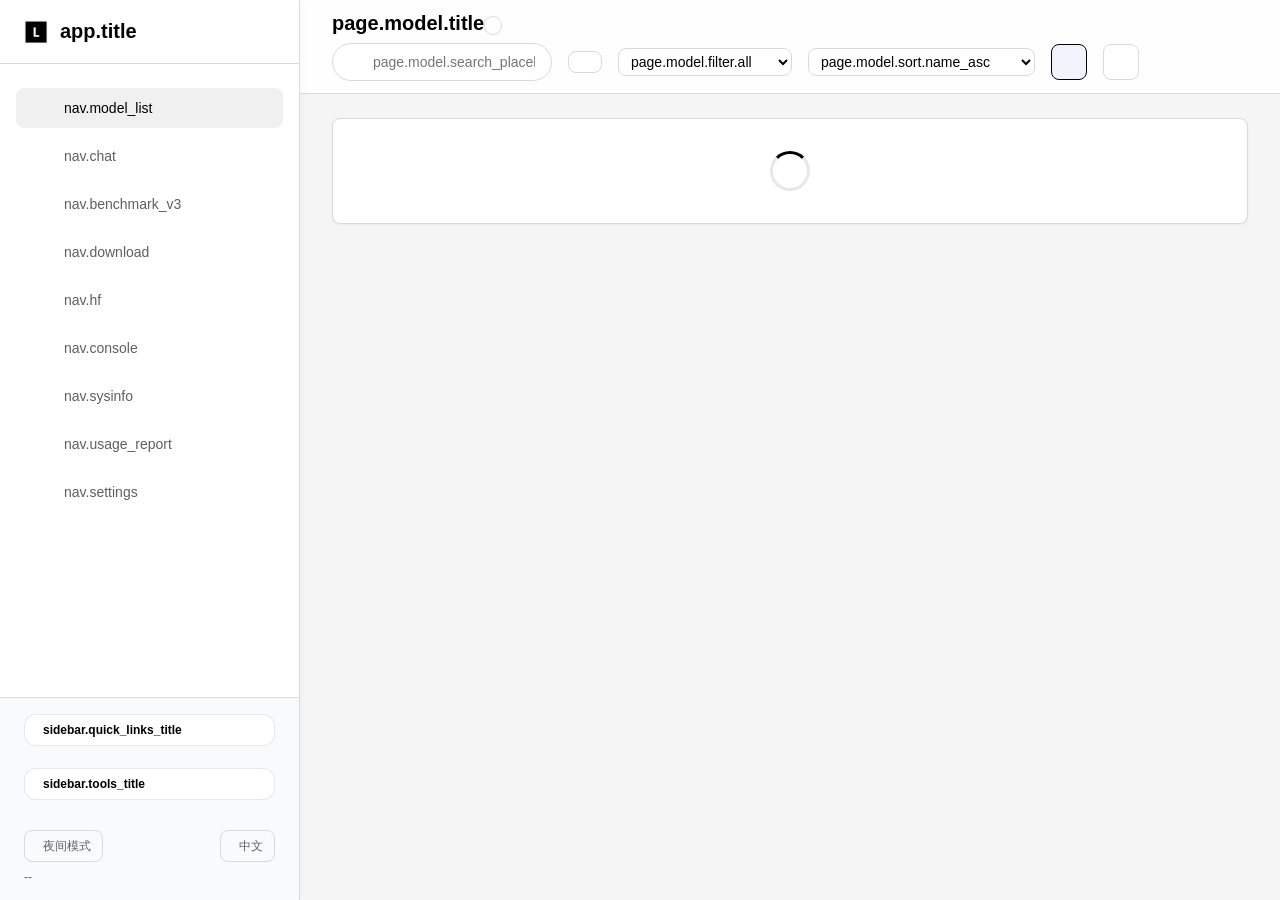
==== commit d6079aea: "修改：日志现在可以查看每个远程节点的模型的日志，不用混在一起" ====
--- a/src/main/resources/web/index.html
+++ b/src/main/resources/web/index.html
@@ -3595,6 +3595,10 @@
                     data-i18n="common.refresh" data-i18n-attr="title">
                     <i class="fas fa-sync-alt"></i>
                 </button>
+                <select id="logFilterSelect" class="log-filter-select">
+                    <option value="" data-i18n="modal.console.all_logs">All Logs</option>
+                    <option value="system" data-i18n="modal.console.system_logs">System Logs</option>
+                </select>
                 <div id="consoleStatusText" style="font-size:12px; color:var(--text-secondary); margin-left:auto;">
                 </div>
             </div>
--- a/src/main/resources/web/css/index.css
+++ b/src/main/resources/web/css/index.css
@@ -162,6 +162,26 @@
             background: var(--hover-bg);
             border-color: var(--border-color);
         }
+        [data-theme="dark"] .settings-section-header {
+            background: rgba(255, 255, 255, 0.03);
+            border-color: var(--border-color);
+        }
+        [data-theme="dark"] .settings-section-header:hover {
+            background: var(--hover-bg);
+            border-color: var(--border-color);
+        }
+        [data-theme="dark"] .settings-section-body {
+            background: var(--card-bg);
+            border-color: var(--border-color);
+        }
+        [data-theme="dark"] .settings-path-list .model-item {
+            background: rgba(255, 255, 255, 0.02);
+            border-color: var(--border-color);
+        }
+        [data-theme="dark"] .settings-path-list .model-item:hover {
+            background: rgba(99, 102, 241, 0.08);
+            border-color: rgba(99, 102, 241, 0.4);
+        }
         [data-theme="dark"] .settings-tab.active {
             background: var(--primary-color);
             color: #ffffff;
@@ -298,6 +318,21 @@
             display: flex;
             align-items: center;
             gap: 1rem;
+        }
+
+        .log-filter-select {
+            font-size: 0.8rem;
+            padding: 4px 8px;
+            border-radius: 4px;
+            border: 1px solid var(--border-color);
+            background: var(--card-bg);
+            color: var(--text-primary);
+        }
+
+        @media (max-width: 768px) {
+            .log-filter-select {
+                padding: 2px 6px;
+            }
         }
 
         .search-box {
@@ -392,14 +427,15 @@
             box-shadow: var(--shadow-sm);
             display: flex;
             flex-direction: column;
+            margin-top: 1.5rem;
         }
 
         .model-list-header {
             padding: 1.25rem 1.5rem;
             border-bottom: 1px solid var(--border-color);
             display: flex;
-            justify-content: space-between;
-            align-items: center;
+            align-items: center;
+            gap: 0.75rem;
             background-color: var(--card-bg);
             position: sticky;
             top: 0;
@@ -407,6 +443,24 @@
         }
         
         .model-list-header h2 { font-size: 1.125rem; font-weight: 600; color: var(--text-primary); }
+
+        #main-model-list .top-bar {
+            height: auto;
+            min-height: 64px;
+            padding: 0.75rem 2rem;
+            flex-wrap: wrap;
+            gap: 0.5rem;
+        }
+
+        .model-count-badge {
+            font-size: 0.8rem;
+            font-weight: 500;
+            color: var(--text-secondary);
+            background: rgba(255, 255, 255, 0.06);
+            border: 1px solid var(--border-color);
+            border-radius: 999px;
+            padding: 1px 8px;
+        }
 
         .model-item {
             display: flex;
@@ -2053,6 +2107,146 @@
             box-shadow: none;
         }
 
+        /* === Server tab collapsible sections === */
+        .settings-section {
+            margin-top: 0.75rem;
+            display: flex;
+            flex-direction: column;
+            gap: 0.65rem;
+        }
+        .settings-section-header {
+            display: grid;
+            grid-template-columns: minmax(220px, 1.1fr) auto;
+            align-items: center;
+            gap: 1rem;
+            padding: 0.95rem 1rem;
+            border: 1px solid #e5e7eb;
+            border-radius: 0.9rem;
+            background: #fafafa;
+            cursor: pointer;
+            user-select: none;
+            transition: border-color 0.18s ease, box-shadow 0.18s ease, background-color 0.18s ease;
+        }
+        .settings-section-header:hover {
+            border-color: #d1d5db;
+            background: #ffffff;
+            box-shadow: 0 4px 12px rgba(0, 0, 0, 0.04);
+        }
+        .settings-section-header .settings-toggle-title {
+            pointer-events: none;
+        }
+        .settings-section-header .settings-section-chevron {
+            margin-left: auto;
+            font-size: 0.75rem;
+            color: var(--text-secondary);
+            transition: transform 0.2s ease;
+            pointer-events: none;
+        }
+        .settings-section-header[aria-expanded="true"] .settings-section-chevron {
+            transform: rotate(180deg);
+        }
+        .settings-section-content {
+            display: none;
+            padding: 0.25rem 0.25rem 0.5rem;
+            animation: settingsFadeIn 0.2s ease;
+        }
+        .settings-section-content.active {
+            display: block;
+        }
+        .settings-section-body {
+            padding: 0.75rem 0.85rem 0.9rem;
+            border: 1px solid var(--border-color);
+            border-radius: 0.85rem;
+            background: var(--card-bg);
+        }
+        .settings-section-stats {
+            display: inline-flex;
+            align-items: center;
+            gap: 0.35rem;
+            font-size: 0.78rem;
+            color: var(--text-secondary);
+            font-weight: 500;
+        }
+        .settings-section-stats strong {
+            color: var(--text-primary);
+            font-weight: 700;
+        }
+        .settings-path-list {
+            display: flex;
+            flex-direction: column;
+            gap: 0.45rem;
+            margin-top: 0.5rem;
+        }
+        .settings-path-list .model-item {
+            padding: 0.55rem 0.65rem;
+            border: 1px solid var(--border-color);
+            border-left: 1px solid var(--border-color);
+            border-radius: 0.7rem;
+            background: rgba(255, 255, 255, 0.03);
+            transition: border-color 0.15s ease, background-color 0.15s ease;
+        }
+        .settings-path-list .model-item:hover {
+            border-color: rgba(99, 102, 241, 0.4);
+            border-left-color: rgba(99, 102, 241, 0.4);
+            background: rgba(99, 102, 241, 0.04);
+        }
+        .settings-path-list .model-icon-wrapper {
+            width: 2.25rem;
+            height: 2.25rem;
+            border-radius: 0.6rem;
+            margin-right: 0.85rem;
+            font-size: 0.95rem;
+        }
+        .settings-path-list .model-name {
+            font-size: 0.85rem;
+            margin-bottom: 0.15rem;
+        }
+        .settings-path-list .model-meta {
+            font-size: 0.75rem;
+            gap: 0.75rem;
+        }
+        .settings-path-list .model-actions {
+            gap: 0.25rem;
+        }
+        .settings-path-list .model-actions .btn-icon {
+            width: 1.9rem;
+            height: 1.9rem;
+            border-radius: 0.5rem;
+            font-size: 0.8rem;
+        }
+        .settings-path-list .model-desc {
+            font-size: 0.72rem;
+            color: var(--text-secondary);
+            margin-top: 0.2rem;
+        }
+        .settings-path-list .empty-state {
+            padding: 1.5rem 1rem;
+        }
+        .settings-path-list .empty-state-icon {
+            font-size: 2rem;
+            margin-bottom: 0.6rem;
+        }
+        .settings-path-list .empty-state-title {
+            font-size: 0.9rem;
+            margin-bottom: 0.25rem;
+        }
+        .settings-path-list .empty-state-text {
+            font-size: 0.78rem;
+        }
+        .settings-list-actions {
+            display: flex;
+            gap: 0.5rem;
+            flex-wrap: wrap;
+            margin-top: 0.6rem;
+        }
+        .settings-list-actions .btn {
+            min-height: 2.25rem;
+            padding: 0.45rem 0.85rem;
+            font-size: 0.8rem;
+            font-weight: 600;
+            border-radius: 0.7rem;
+        }
+
         .update-header-row {
             display: flex;
             align-items: center;
@@ -3319,6 +3513,13 @@
             }
             .settings-compat-actions {
                 justify-content: flex-start;
+            }
+            .settings-section-header {
+                grid-template-columns: 1fr auto;
+                align-items: center;
+            }
+            .settings-section-header .settings-section-chevron {
+                margin-left: auto;
             }
         }
         @media (max-width: 640px) {
@@ -3425,7 +3626,7 @@
         .node-card-header {
             display: grid;
             grid-template-columns: auto minmax(0, 1fr) auto;
-            align-items: start;
+            align-items: center;
             gap: 0.65rem;
         }
         .node-card-title-group {
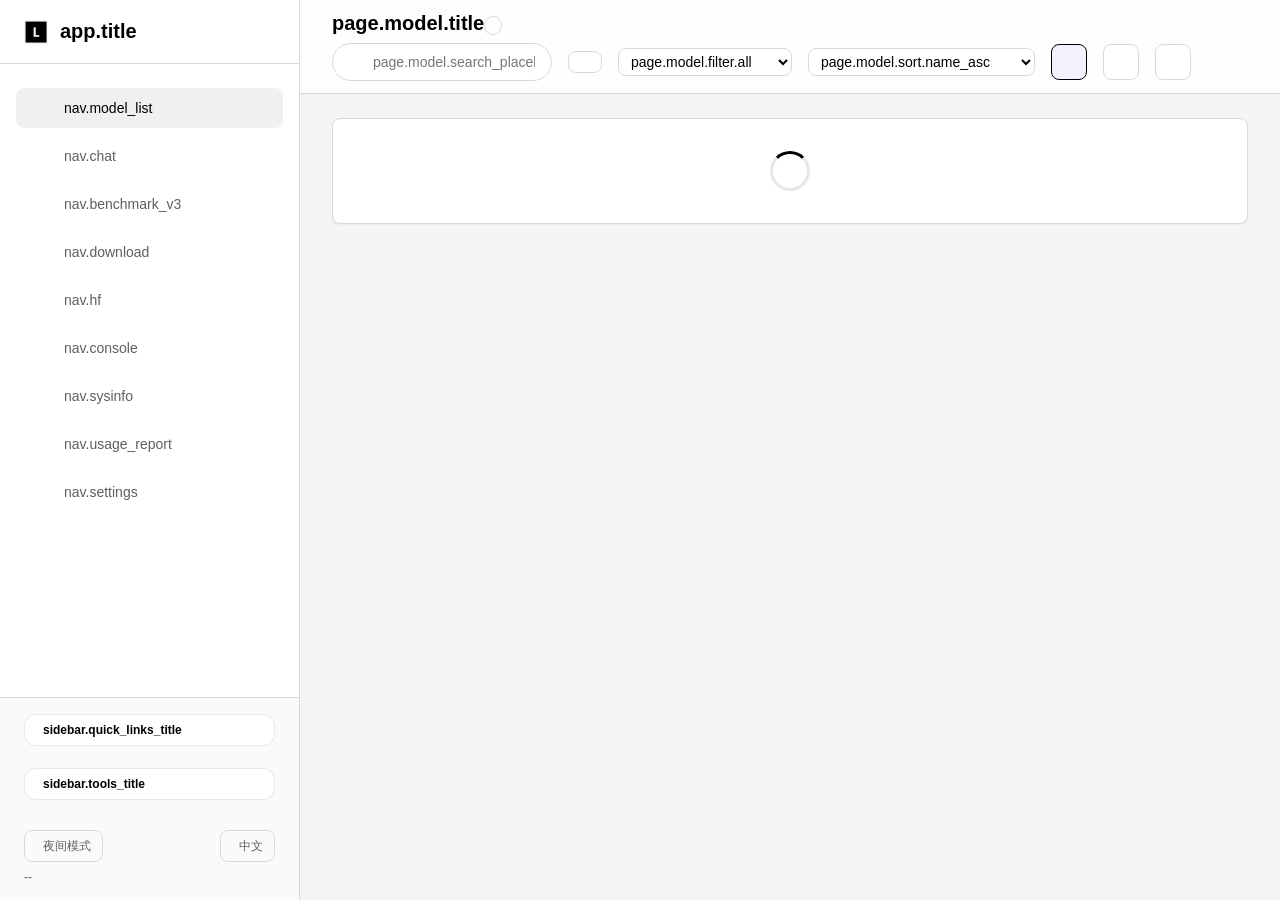
==== commit 49fb335e: "增加：设置面板增加一个开关，用于保存请求体（仅限/v1/chat/completions）" ====
--- a/src/main/resources/web/index.html
+++ b/src/main/resources/web/index.html
@@ -184,15 +184,99 @@
             margin: 0 18px;
         }
 
-        .console-tab-panel {
+        #consoleTabContainer > .console-tab-panel {
             position: absolute;
-            inset: 0;
+            top: 0;
+            right: 0;
+            bottom: 0;
+            left: 180px;
             overflow: hidden;
             display: none;
         }
 
-        .console-tab-panel.active {
-            display: flex;
+        #consoleTabContainer > .console-tab-panel.active {
+            display: flex;
+        }
+
+        #sysinfoTabContainer > .console-tab-panel {
+            position: absolute;
+            top: 0;
+            right: 0;
+            bottom: 0;
+            left: 0;
+            overflow: hidden;
+            display: none;
+        }
+
+        #sysinfoTabContainer > .console-tab-panel.active {
+            display: flex;
+        }
+
+        /* === Console Model List === */
+        .console-tab-container {
+            display: flex;
+            flex-direction: row;
+        }
+
+        .console-model-list {
+            width: 180px;
+            flex-shrink: 0;
+            display: flex;
+            flex-direction: column;
+            border-right: 2px solid var(--border-color);
+            background: var(--sidebar-bg);
+            overflow: hidden;
+            z-index: 1;
+        }
+
+        .console-model-list-header {
+            padding: 8px 10px;
+            font-size: 11px;
+            font-weight: 700;
+            color: var(--text-secondary);
+            border-bottom: 1px solid var(--border-color);
+            flex-shrink: 0;
+        }
+
+        .console-model-list-items {
+            flex: 1;
+            overflow-y: auto;
+            padding: 4px 0;
+        }
+
+        .console-model-item {
+            padding: 5px 10px;
+            cursor: pointer;
+            transition: background 0.1s;
+            border-left: 3px solid transparent;
+            border-bottom: 1px solid var(--border-color);
+        }
+
+        .console-model-item:hover {
+            background: rgba(99, 102, 241, 0.06);
+        }
+
+        .console-model-item.active {
+            background: rgba(99, 102, 241, 0.12);
+            border-left-color: var(--primary-color);
+        }
+
+        .console-model-item.loaded:not(.active) {
+            border-left-color: #10b981;
+        }
+
+        .console-model-item-name {
+            font-size: 11px;
+            font-weight: 500;
+            color: var(--text-primary);
+            display: block;
+            word-break: break-word;
+            overflow-wrap: break-word;
+            line-height: 1.3;
+        }
+
+        .console-model-item.offline .console-model-item-name {
+            color: var(--text-secondary);
         }
 
         /* === Benchmark V3 Panel === */
@@ -2098,6 +2182,14 @@
         [data-theme="dark"] .tab-btn.active {
             background: rgba(129, 140, 248, 0.14);
             color: #a5b4fc;
+        }
+
+        [data-theme="dark"] .console-model-item:hover {
+            background: rgba(129, 140, 248, 0.06);
+        }
+
+        [data-theme="dark"] .console-model-item.active {
+            background: rgba(129, 140, 248, 0.14);
         }
 
         [data-theme="dark"] #main-benchmark-v3 .result-table th {
@@ -2365,6 +2457,14 @@
                         </span>
                         <i class="fas fa-external-link-alt sidebar-quick-link-ext"></i>
                     </a>
+                    <a class="sidebar-quick-link" href="tools/llama-build.html" target="_blank" rel="noopener noreferrer">
+                        <i class="fas fa-hammer sidebar-quick-link-icon"></i>
+                        <span class="sidebar-quick-link-text">
+                            <span class="sidebar-quick-link-domain">llama.cpp 快捷编译</span>
+                            <span class="sidebar-quick-link-desc" data-i18n="sidebar.tools.build_desc">sidebar.tools.build_desc</span>
+                        </span>
+                        <i class="fas fa-external-link-alt sidebar-quick-link-ext"></i>
+                    </a>
                 </div>
             </div>
             <div
@@ -2430,6 +2530,11 @@
                     title="page.model.sort.running_first" data-i18n="page.model.sort.running_first" data-i18n-attr="title"
                     onclick="toggleRunningFirst()">
                     <i class="fas fa-bolt"></i>
+                </button>
+                <button id="loadedOnlyToggle" class="btn-icon" style="width:36px;height:36px;"
+                    title="page.model.filter.loaded_only" data-i18n="page.model.filter.loaded_only" data-i18n-attr="title"
+                    onclick="toggleLoadedOnly()">
+                    <i class="fas fa-check-circle"></i>
                 </button>
                 <button id="modelViewToggle" class="btn-icon" style="width:36px;height:36px;"
                     title="Toggle view" onclick="toggleModelView()">
@@ -3148,6 +3253,20 @@
                                             </div>
                                         </div>
                                     </div>
+                                    <div class="settings-toggle-row">
+                                        <div class="settings-toggle-title">
+                                            <i class="fas fa-save"></i><span
+                                                data-i18n="page.settings.logging.body_file">page.settings.logging.body_file</span>
+                                        </div>
+                                        <div class="settings-compat-actions">
+                                            <div class="form-check" style="margin: 0;">
+                                                <input class="form-check-input" type="checkbox"
+                                                    id="toggleLogRequestBodyToFile">
+                                                <label class="form-check-label" for="toggleLogRequestBodyToFile"
+                                                    data-i18n="common.enable">common.enable</label>
+                                            </div>
+                                        </div>
+                                    </div>
                                 </div>
                                 <div class="settings-actions-row">
                                     <button class="btn btn-primary" id="saveLoggingBtn"
@@ -3595,10 +3714,6 @@
                     data-i18n="common.refresh" data-i18n-attr="title">
                     <i class="fas fa-sync-alt"></i>
                 </button>
-                <select id="logFilterSelect" class="log-filter-select">
-                    <option value="" data-i18n="modal.console.all_logs">All Logs</option>
-                    <option value="system" data-i18n="modal.console.system_logs">System Logs</option>
-                </select>
                 <div id="consoleStatusText" style="font-size:12px; color:var(--text-secondary); margin-left:auto;">
                 </div>
             </div>
@@ -3609,6 +3724,14 @@
                 data-i18n="page.console.tab_local">page.console.tab_local</button>
         </div>
         <div class="console-tab-container" id="consoleTabContainer">
+            <div class="console-model-list" id="consoleModelList">
+                <div class="console-model-list-header" data-i18n="page.console.model_list">模型列表</div>
+                <div class="console-model-list-items" id="consoleModelListItems">
+                    <div class="console-model-item active" data-filter="" data-node-id="local">
+                        <span class="console-model-item-name" data-i18n="modal.console.all_logs">All Logs</span>
+                    </div>
+                </div>
+            </div>
             <div class="console-tab-panel active" data-panel="local">
                 <div id="logContainer"
                     style="width:100%; height:100%; overflow:auto; padding:16px; font-family:'Menlo', 'Monaco', 'Courier New', monospace; background:#0f172a; color:#e5e7eb; font-size: 0.875rem;">
@@ -4044,6 +4167,31 @@
                                     data-i18n="modal.model_action.auto_load.desc">modal.model_action.auto_load.desc</small>
                             </div>
 
+                            <div class="form-group" id="autoUnloadGroup">
+                                <label class="form-label" style="display:flex;align-items:center;gap:8px;cursor:pointer;">
+                                    <input class="form-check-input" type="checkbox" id="autoUnloadToggle">
+                                    <span data-i18n="modal.model_action.auto_unload.title">modal.model_action.auto_unload.title</span>
+                                    <i class="fas fa-circle-question param-desc-trigger"
+                                        style="font-size:11px;color:#8fa7c0;cursor:pointer;"
+                                        data-i18n="modal.model_action.auto_unload.help_title" data-i18n-attr="title"
+                                        title="..."
+                                        data-param-name="modal.model_action.auto_unload.help_title"
+                                        data-param-flag=""
+                                        data-param-desc="modal.model_action.auto_unload.help_desc"></i>
+                                </label>
+                                <small class="form-text"
+                                    data-i18n="modal.model_action.auto_unload.desc">modal.model_action.auto_unload.desc</small>
+                                <div id="autoUnloadTimeoutRow" style="display:none;margin-top:6px;align-items:center;gap:8px;">
+                                    <input type="number" class="form-control" id="autoUnloadTimeoutInput"
+                                        min="1" step="1" value="30"
+                                        style="width:100px;padding:4px 8px;font-size:13px;"
+                                        data-i18n-attr-placeholder="modal.model_action.auto_unload.timeout_placeholder"
+                                        placeholder="分钟">
+                                    <span style="font-size:12px;color:var(--text-secondary);"
+                                        data-i18n="modal.model_action.auto_unload.timeout_unit">分钟</span>
+                                </div>
+                            </div>
+
                             <div class="form-group" id="enableVisionGroup" style="display:none;">
                                 <label class="form-label"
                                     data-i18n="modal.model_action.vision.title">modal.model_action.vision.title</label>
@@ -4476,6 +4624,7 @@
             updateChatCompletionLinkForDevice();
             applyModelView();
             applyRunningFirstUI();
+            applyLoadedOnlyUI();
         });
 
         window.addEventListener('i18n:ready', function (e) {
